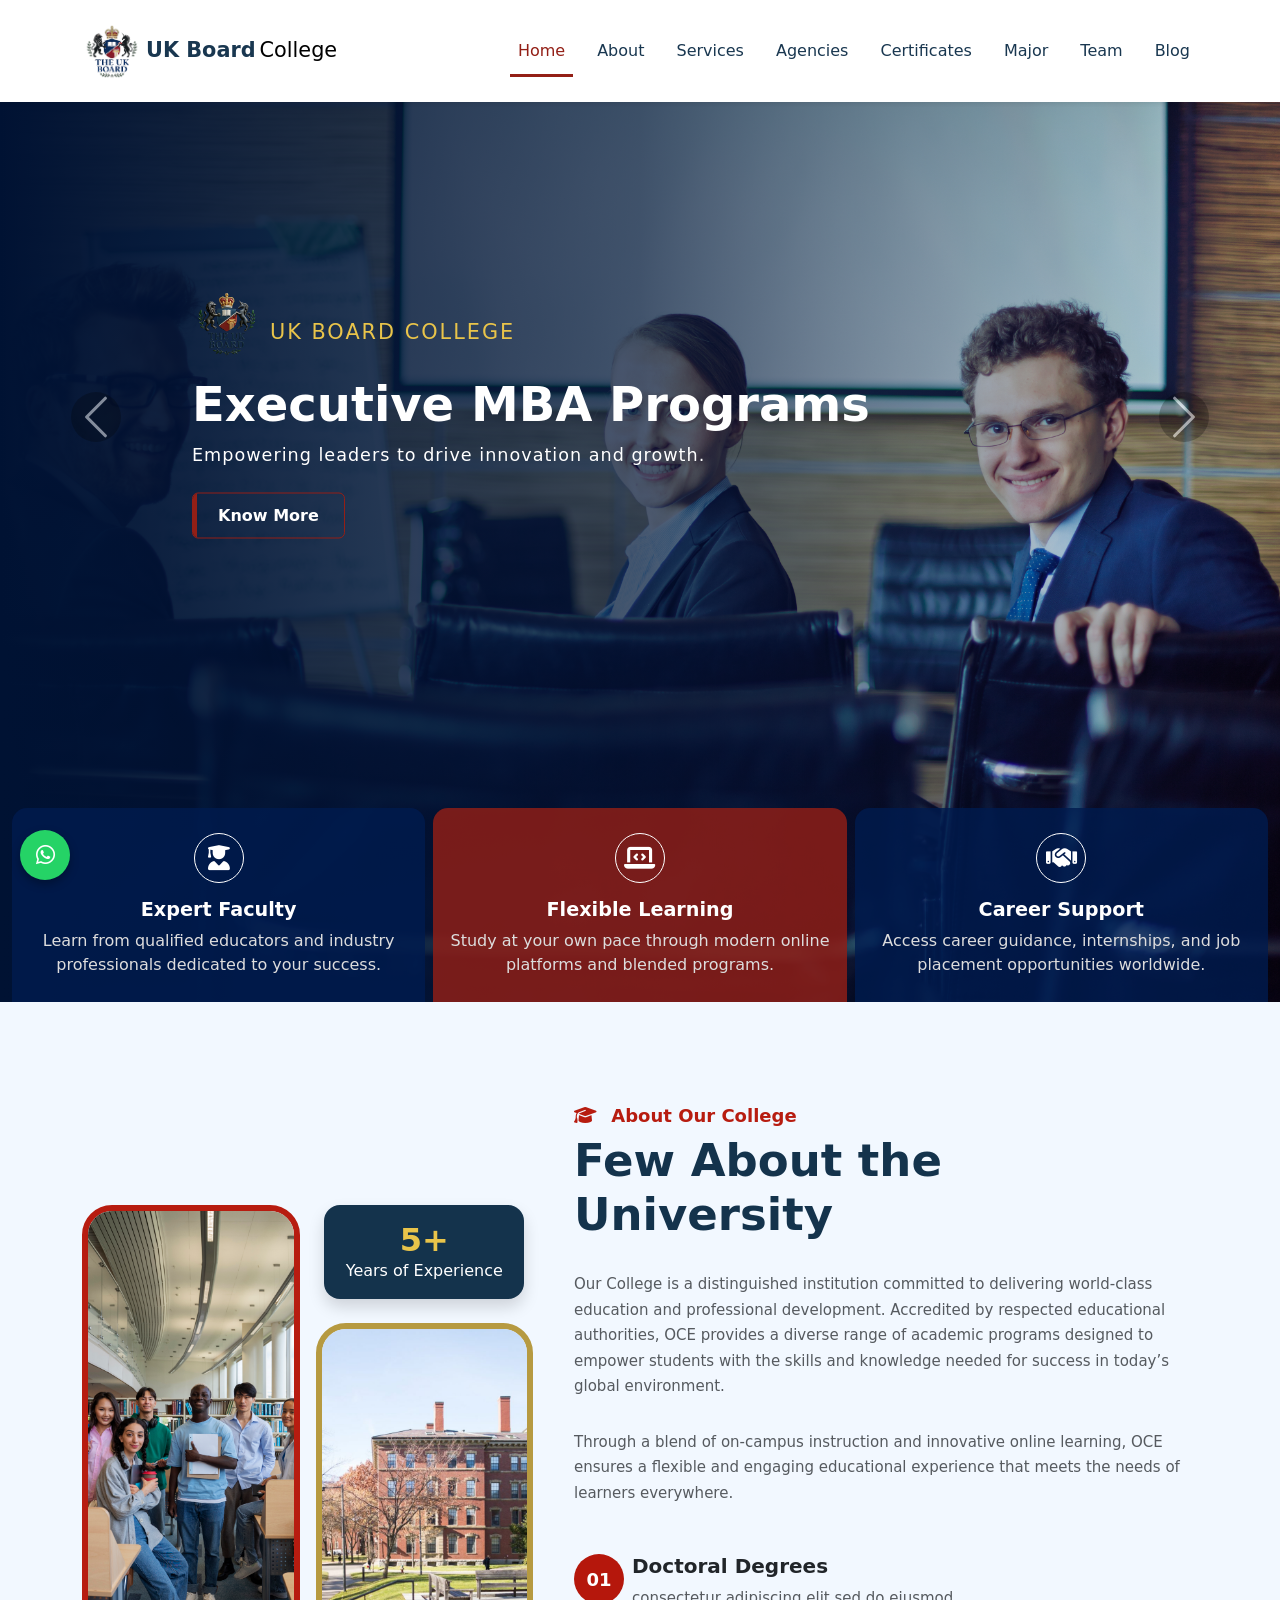
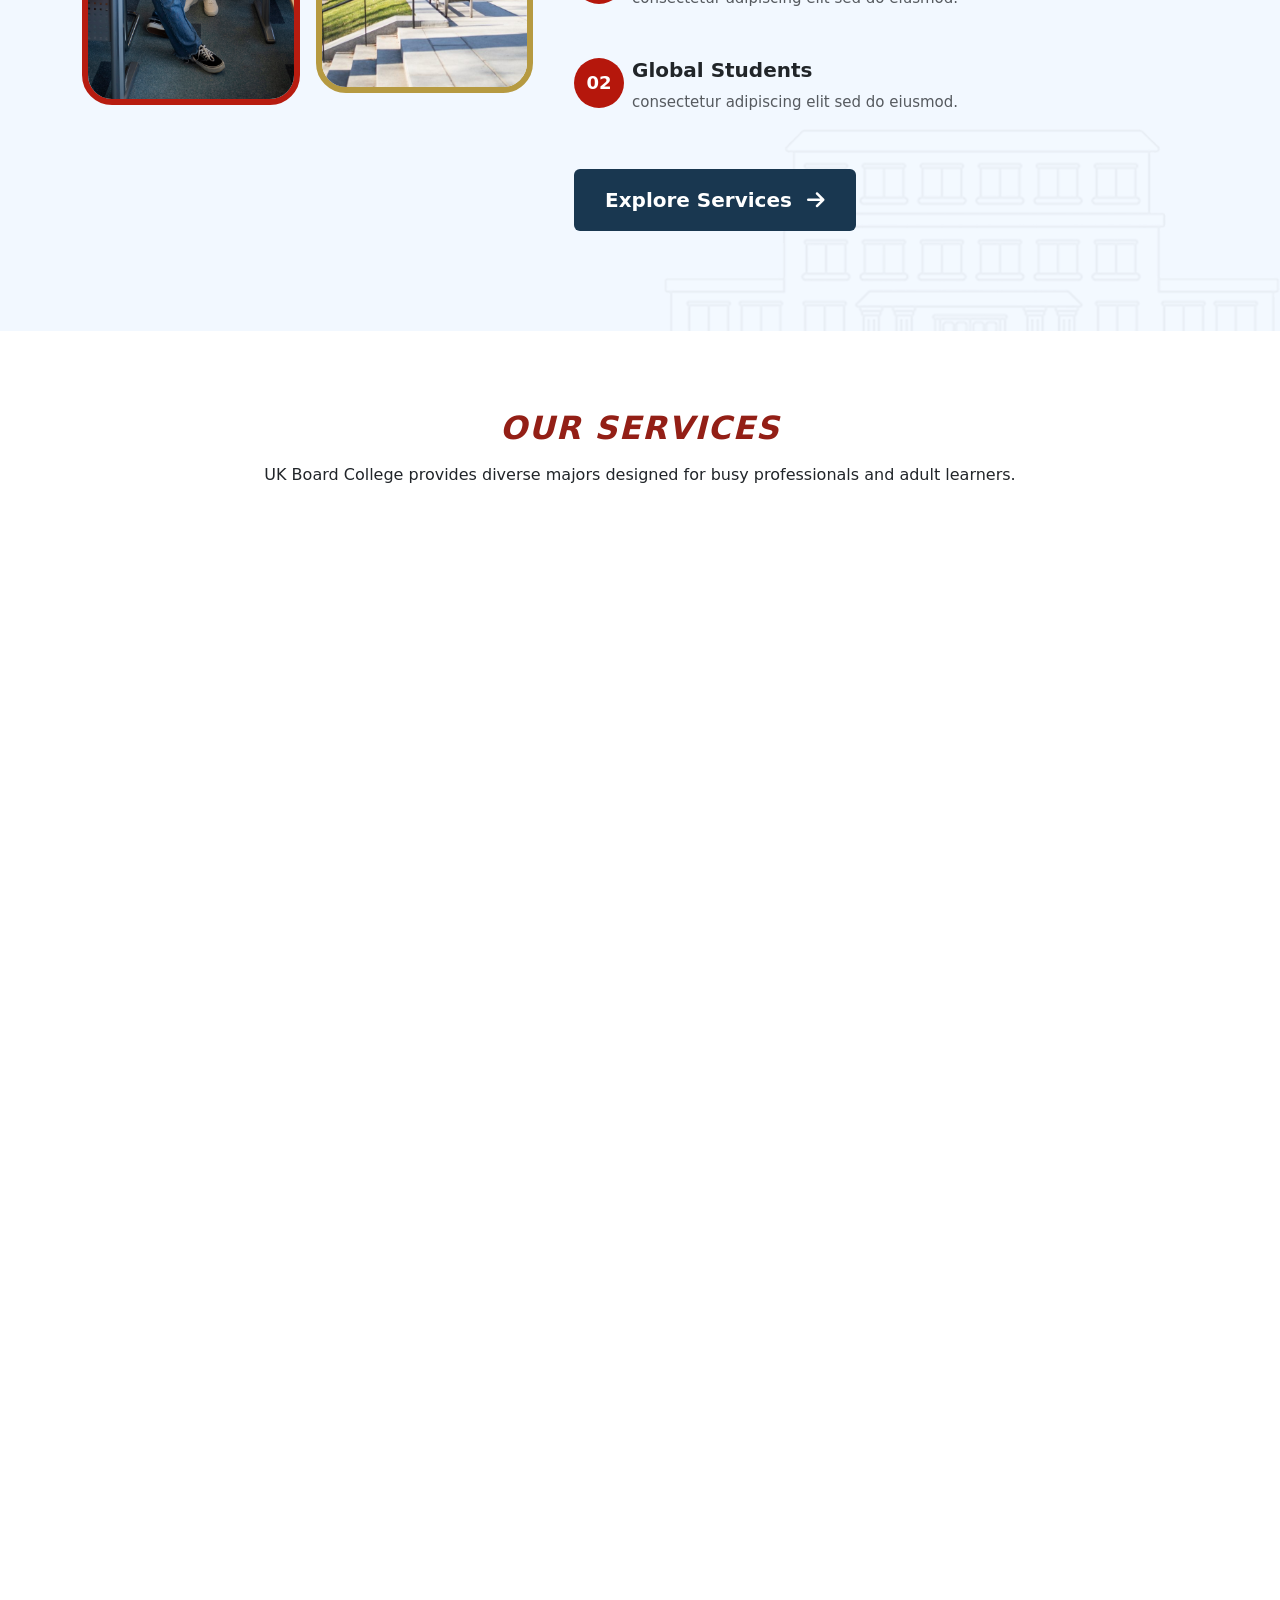
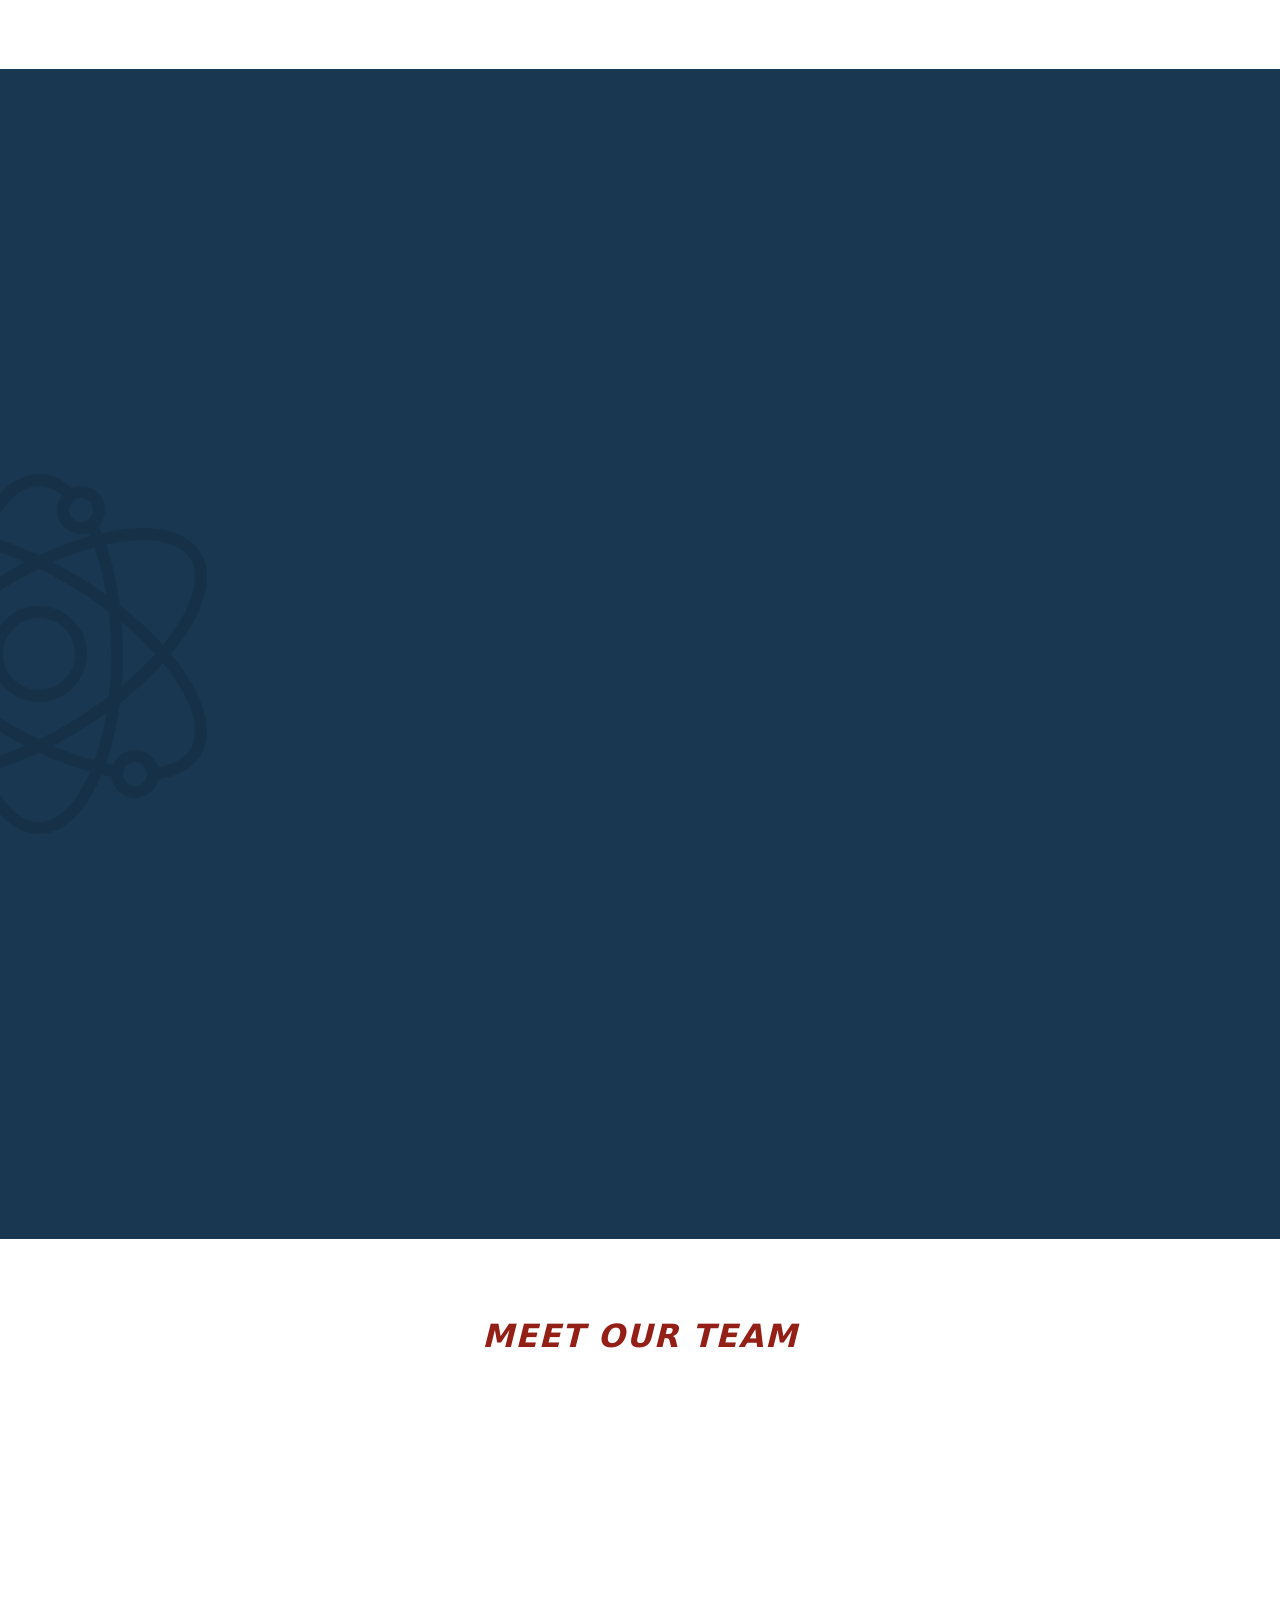
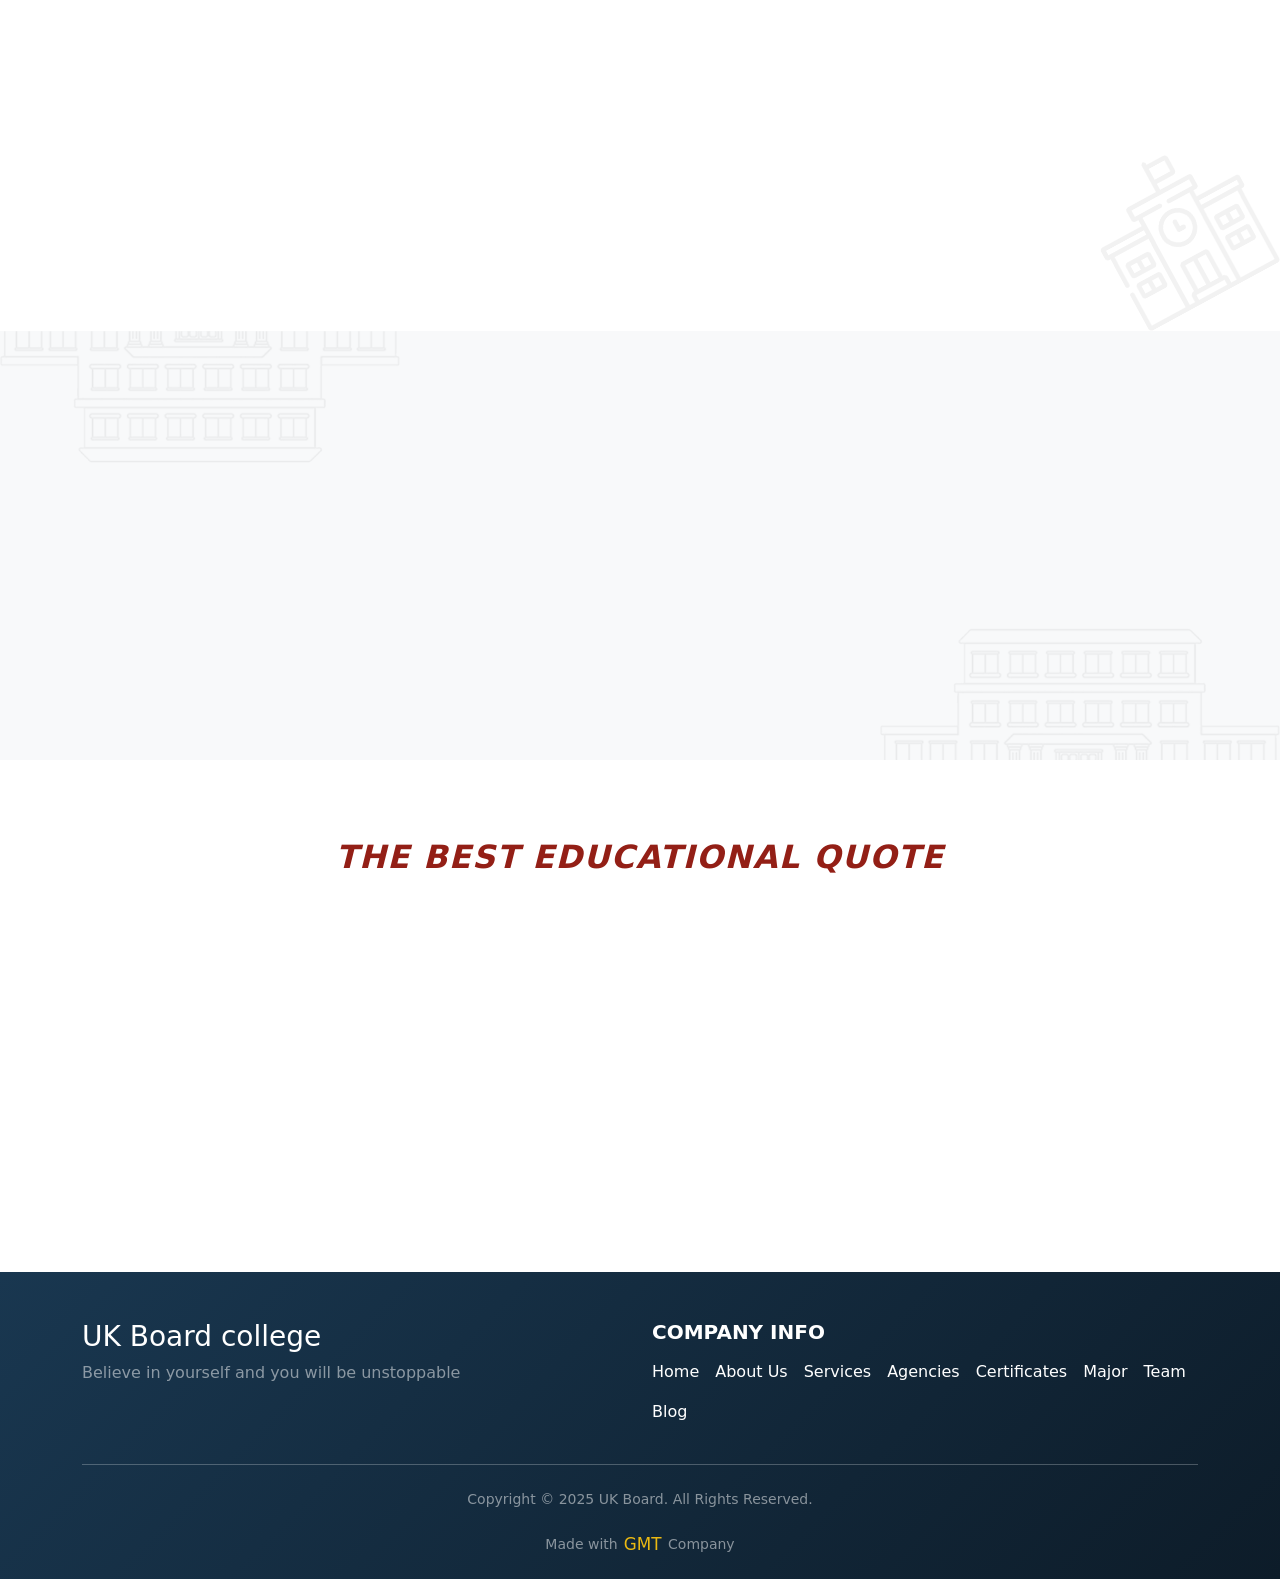
==== index.html @ 9a4e60d8 "first commit" ====
<!DOCTYPE html>
<html lang="en">

<head>
  <meta charset="UTF-8">
  <meta name="viewport" content="width=device-width, initial-scale=1.0">
  <meta name="description" content="UK Board College - Empowering students with knowledge, confidence, and excellence.">
  <meta name="keywords" content="UK Board College, education, learning, university, courses">
  <meta name="author" content="UK Board College">
  <link rel="stylesheet" href="css/all.min.css">
  <link rel="stylesheet" href="css/bootstrap.min.css">
  <link href="https://cdn.jsdelivr.net/npm/aos@2.3.4/dist/aos.css" rel="stylesheet">
  <link rel="stylesheet" href="css/main.css">
  <link rel="shortcut icon" href="images/logo.png" type="image/x-icon">
  <script type="application/ld+json">
  {
    "@context": "https://schema.org",
    "@type": "Organization",
    "name": "UK Board College",
    "url": "https://yourdomain.com",
    "logo": "https://yourdomain.com/images/logo.png"
  }
  </script>

  <title>UK Board College</title>
</head>

<body data-bs-spy="scroll" data-bs-target="#navbarNav" data-bs-offset="100" tabindex="0">
  <nav class="navbar navbar-expand-lg bg-white sticky-top shadow-sm">
    <div class="container">
      <a class="navbar-brand d-flex align-items-center g-2" href="index.html" aria-label="UK Board College logo">
        <img src="images/logo.png" alt="Logo" height="60">
        <span>UK Board</span> College
      </a>
      <button class="navbar-toggler" data-bs-toggle="collapse" data-bs-target="#navbarNav"
        aria-label="Toggle navigation" aria-expanded="false">
        <i class="fas fa-bars" aria-hidden="true"></i>
      </button>
      <div class="collapse navbar-collapse justify-content-end" id="navbarNav">
        <ul class="navbar-nav ms-auto d-flex gap-3">
          <li class="nav-item"><a class="nav-link active" href="#home" aria-label="UK Board College home">Home</a></li>
          <li class="nav-item"><a class="nav-link" href="#about" aria-label="UK Board College about">About</a></li>
          <li class="nav-item"><a class="nav-link" href="#services" aria-label="UK Board College services">Services</a>
          </li>
          <li class="nav-item"><a class="nav-link" href="agencies.html"
              aria-label="UK Board College agencies">Agencies</a></li>
          <li class="nav-item"><a class="nav-link" href="certificates.html"
              aria-label="UK Board College certificates">Certificates</a></li>
          <li class="nav-item"><a class="nav-link" href="major.html" aria-label="UK Board College major">Major</a></li>
          <li class="nav-item"><a class="nav-link" href="#team" aria-label="UK Board College team">Team</a></li>
          <li class="nav-item"><a aria-label="Blog" href="blog.html" class="nav-link">Blog</a></li>

        </ul>
      </div>
    </div>
  </nav>
  <header id="home">

    <div id="heroCarousel" class="carousel slide" data-bs-ride="carousel">
      <div class="carousel-inner">
        <!-- SLIDE 1 -->
        <div class="carousel-item active" style="background-image: url('images/slider-2.jpg');">
          <div class="carousel-caption text-white">
            <div class="d-flex align-items-center gap-2 mb-3">
              <img src="images/header-logo.png" alt="Logo" height="70">
              <span class="carousel-span mt-3">UK Board College</span>
            </div>
            <h1>Executive MBA Programs</h1>
            <p>Empowering leaders to drive innovation and growth.</p>
            <a href="#services" aria-label="Know more services" class="btn">Know More</a>
          </div>

          <!-- INFO BOXES -->
          <div class=" info-boxes container-fluid text-white">
            <div class="row g-2">
              <div class="col-6 col-md-4">
                <div class="info-box box1">
                  <div class="overlay">
                    <div class="icon">
                      <i class="fas fa-user-graduate" aria-hidden="true"></i>
                    </div>
                    <div>
                      <h2 class="h5">Expert Faculty</h2>
                      <p>Learn from qualified educators and industry professionals dedicated to your success.</p>
                    </div>
                  </div>
                </div>
              </div>

              <div class="col-6 col-md-4">
                <div class="info-box box2">
                  <div class="overlay">
                    <div class="icon">
                      <i class="fas fa-laptop-code" aria-hidden="true"></i>
                    </div>
                    <div>
                      <h2 class="h5">Flexible Learning</h2>
                      <p>Study at your own pace through modern online platforms and blended programs.</p>
                    </div>
                  </div>
                </div>
              </div>

              <div class="col-6 col-md-4">
                <div class="info-box box3">
                  <div class="overlay">
                    <div class="icon">
                      <i class="fas fa-handshake" aria-hidden="true"></i>
                    </div>
                    <div>
                      <h2 class="h5">Career Support</h2>
                      <p>Access career guidance, internships, and job placement opportunities worldwide.</p>
                    </div>
                  </div>
                </div>
              </div>
            </div>

          </div>
        </div>
        <div class="carousel-item" style="background-image: url('images/slider-1.jpg');">
          <div class="carousel-caption text-white">
            <div class="d-flex align-items-center gap-2 mb-3">
              <img src="images/header-logo.png" alt="Logo" height="70">
              <span class="carousel-span mt-3">UK Board College</span>
            </div>
            <h1>International Certifications</h1>
            <p>Achieve globally recognized credentials to boost your career.</p>
            <a href="#services" aria-label="Know more services" class="btn">Know More</a>
          </div>

          <div class=" info-boxes container-fluid text-white">
            <div class="row g-2">
              <div class="col-6 col-md-4">
                <div class="info-box box1">
                  <div class="overlay">
                    <div class="icon">
                      <i class="fas fa-user-graduate" aria-hidden="true"></i>
                    </div>
                    <div>
                      <h2 class="h5">Expert Faculty</h2>
                      <p>Learn from qualified educators and industry professionals dedicated to your success.</p>
                    </div>
                  </div>
                </div>
              </div>

              <div class="col-6 col-md-4">
                <div class="info-box box2">
                  <div class="overlay">
                    <div class="icon">
                      <i class="fas fa-laptop-code" aria-hidden="true"></i>
                    </div>
                    <div>
                      <h2 class="h5">Flexible Learning</h2>
                      <p>Study at your own pace through modern online platforms and blended programs.</p>
                    </div>
                  </div>
                </div>
              </div>

              <div class="col-6 col-md-4">
                <div class="info-box box3">
                  <div class="overlay">
                    <div class="icon">
                      <i class="fas fa-handshake" aria-hidden="true"></i>
                    </div>
                    <div>
                      <h2 class="h5">Career Support</h2>
                      <p>Access career guidance, internships, and job placement opportunities worldwide.</p>
                    </div>
                  </div>
                </div>
              </div>
            </div>

          </div>
        </div>
        <div class="carousel-item" style="background-image: url('images/slider-3.jpg');">
          <div class="carousel-caption text-white">
            <div class="d-flex align-items-center gap-2 mb-3">
              <img src="images/header-logo.png" alt="Logo" height="70">
              <span class="carousel-span mt-3">UK Board College</span>
            </div>
            <h1>Continuing Education</h1>
            <p>Expand your skills with flexible and practical learning paths.</p>
            <a href="#services" aria-label="Know more services" class="btn">Know More</a>

          </div>

          <div class=" info-boxes container-fluid text-white">
            <div class="row g-2">
              <div class="col-6 col-md-4">
                <div class="info-box box1">
                  <div class="overlay">
                    <div class="icon">
                      <i class="fas fa-user-graduate" aria-hidden="true"></i>
                    </div>
                    <div>
                      <h2 class="h5">Expert Faculty</h2>
                      <p>Learn from qualified educators and industry professionals dedicated to your success.</p>
                    </div>
                  </div>
                </div>
              </div>

              <div class="col-6 col-md-4">
                <div class="info-box box2">
                  <div class="overlay">
                    <div class="icon">
                      <i class="fas fa-laptop-code" aria-hidden="true"></i>
                    </div>
                    <div>
                      <h2 class="h5">Flexible Learning</h2>
                      <p>Study at your own pace through modern online platforms and blended programs.</p>
                    </div>
                  </div>
                </div>
              </div>

              <div class="col-6 col-md-4">
                <div class="info-box box3">
                  <div class="overlay">
                    <div class="icon">
                      <i class="fas fa-handshake" aria-hidden="true"></i>
                    </div>
                    <div>
                      <h2 class="h5">Career Support</h2>
                      <p>Access career guidance, internships, and job placement opportunities worldwide.</p>
                    </div>
                  </div>
                </div>
              </div>
            </div>

          </div>
        </div>
      </div>
      <button class="carousel-control-prev" type="button" data-bs-target="#heroCarousel" data-bs-slide="prev"
        aria-label="slider prev button" aria-expanded="false">
        <span class="carousel-control-prev-icon"></span>
      </button>
      <button class="carousel-control-next" type="button" data-bs-target="#heroCarousel" data-bs-slide="next"
        aria-label="slider next button" aria-expanded="false">
        <span class="carousel-control-next-icon"></span>
      </button>
    </div>


  </header>

  <main>

    <section class="about-section" id="about">
      <div class="container">
        <div class="row g-4 align-items-center">
          <div class="col-lg-5 mb-4 position-relative" data-aos="fade-up" data-aos-delay="100">
            <div class="row g-3">
              <div class="col-6">
                <div class="img-1">
                  <img src="images/about-1.jpg" class="img-fluid rounded-4 h-100 w-100 object-fit-cover" alt="Campus 1">
                </div>
              </div>
              <div class="col-6">
                <div class="row g-4 justify-content-center align-items-center">
                  <div class="col-12">
                    <div class="experience-badge mx-auto text-white text-center rounded-4 p-3 shadow">
                      <h2 class="mb-0 fw-bold">5+</h2>
                      <p class="mb-0">Years of Experience</p>
                    </div>
                  </div>
                  <div class="col-12">
                    <div class="img-2">
                      <img src="images/about-3.jpg" class="img-fluid rounded-4 h-100 object-fit-cover w-100"
                        alt="Campus 2">
                    </div>
                  </div>
                </div>
              </div>
            </div>
          </div>

          <div class="col-lg-7" data-aos="fade-up" data-aos-delay="100">
            <div class="content">
              <small class="">
                <i class="fas fa-graduation-cap me-2"></i> About Our College
              </small>
              <h2 class=""> Few About the University</h2>
              <p class="text-muted">
                Our College is a distinguished institution committed to delivering world-class education and
                professional
                development. Accredited by respected educational authorities, OCE provides a diverse range of academic
                programs designed to empower students with the skills and knowledge needed for success in today’s global
                environment.
              </p>
              <p class="mb-4 text-muted">
                Through a blend of on-campus instruction and innovative online learning, OCE ensures a
                flexible and engaging educational experience that meets the needs of learners everywhere.
              </p>

              <div class="d-flex flex-wrap gap-3 mt-5">
                <div class="d-flex justify-content-between gap-2">
                  <div
                    class="circle  text-white rounded-circle d-inline-flex justify-content-center align-items-center mb-2">
                    01
                  </div>
                  <div>
                    <h5 class="fw-bold">Doctoral Degrees</h5>
                    <p class="small text-muted">consectetur adipiscing elit sed do eiusmod.</p>
                  </div>
                </div>

                <div class="d-flex justify-content-between gap-2 ">
                  <div
                    class="circle  text-white rounded-circle d-inline-flex justify-content-center align-items-center mb-2">
                    02
                  </div>
                  <div>
                    <h5 class="fw-bold">Global Students</h5>
                    <p class="small text-muted">consectetur adipiscing elit sed do eiusmod.</p>
                  </div>
                </div>
              </div>
              <a href="#services" class="btn btn-services mt-4">
                Explore Services <i class="fas fa-arrow-right ms-2"></i>
              </a>
            </div>
          </div>
        </div>
      </div>
    </section>


    <section class="services section-padding" id="services">
      <div class="container">
        <h2 class="text-center mb-2 title fst-italic">Our Services</h2>
        <p class="text-center mb-5">UK Board College provides diverse majors designed for busy professionals and adult
          learners.</p>
        <div class="row g-4">
          <div class="col-xl-4 col-md-6" data-aos="fade-up" data-aos-delay="100">
            <div class="card service-card h-100  shadow-sm">
              <div class="service-img position-relative">
                <div class="img">
                  <img src="images/services-1.jpg" class="card-img-top" alt="Faucet & Leak Repairs">
                </div>
                <div class="service-icon position-absolute top-100 start-50 translate-middle">
                  <div class="icon-circle">
                    <i class="fa-solid fa-chalkboard-user" aria-hidden="true"></i>
                  </div>
                </div>
              </div>
              <div class="card-body text-center mt-4">
                <h3>Training Courses</h3>
              </div>
            </div>
          </div>
          <div class="col-xl-4 col-md-6" data-aos="fade-up" data-aos-delay="100">
            <div class="card service-card h-100  shadow-sm">
              <div class="service-img position-relative">
                <div class="img">
                  <img src="images/services-2.jpg" class="w-100 img-fluid" alt="services 2">
                </div>
                <div class="service-icon position-absolute top-100 start-50 translate-middle">
                  <div class="icon-circle">
                    <i class="fa-solid fa-graduation-cap" aria-hidden="true"></i>
                  </div>
                </div>
              </div>
              <div class="card-body text-center mt-4">
                <h3>Professional Bachelor's Programs</h3>
              </div>
            </div>
          </div>
          <div class="col-xl-4 col-md-6" data-aos="fade-up" data-aos-delay="100">
            <div class="card service-card h-100 shadow-sm">
              <div class="service-img position-relative">
                <div class="img">
                  <img src="images/services-3.jpg" class="w-100 img-fluid" alt="services 2">
                </div>
                <div class="service-icon position-absolute top-100 start-50 translate-middle">
                  <div class="icon-circle">
                    <i class="fa-solid fa-award" aria-hidden="true"></i>
                  </div>
                </div>
              </div>
              <div class="card-body text-center mt-4">
                <h3>Professional Diploma</h3>
              </div>
            </div>
          </div>
          <div class="col-xl-4 col-md-6" data-aos="fade-up" data-aos-delay="100">
            <div class="card service-card h-100 shadow-sm">
              <div class="service-img position-relative">
                <div class="img">
                  <img src="images/services4.jpg" class="w-100 img-fluid" alt="services 2">
                </div>
                <div class="service-icon position-absolute top-100 start-50 translate-middle">
                  <div class="icon-circle">
                    <i class="fa-solid fa-user-graduate" aria-hidden="true"></i>
                  </div>
                </div>
              </div>
              <div class="card-body text-center mt-4">
                <h3>Professional Master Programs</h3>
              </div>
            </div>
          </div>
          <div class="col-xl-4 col-md-6" data-aos="fade-up" data-aos-delay="100">
            <div class="card service-card h-100  shadow-sm">
              <div class="service-img position-relative">
                <div class="img">
                  <img src="images/services5.jpg" class="w-100 img-fluid" alt="services 2">
                </div>
                <div class="service-icon position-absolute top-100 start-50 translate-middle">
                  <div class="icon-circle">
                    <i class="fa-solid fa-user-tie" aria-hidden="true"></i>
                  </div>
                </div>
              </div>
              <div class="card-body text-center mt-4">
                <h3>Professional Doctorate Programs</h3>
              </div>
            </div>
          </div>
          <div class="col-xl-4 col-md-6" data-aos="fade-up" data-aos-delay="100">
            <div class="card service-card h-100  shadow-sm">
              <div class="service-img position-relative">
                <div class="img">
                  <img src="images/services6.jpg" class="w-100 img-fluid" alt="services 2">
                </div>
                <div class="service-icon position-absolute top-100 start-50 translate-middle">
                  <div class="icon-circle">
                    <i class="fa-solid fa-layer-group" aria-hidden="true"></i>
                  </div>
                </div>
              </div>
              <div class="card-body text-center mt-4">
                <h3>Other Programs</h3>
              </div>
            </div>
          </div>
        </div>
      </div>
    </section>


    <section class="features">
      <div class="container-fluid">
        <div class="row align-items-center">
          <div class="col-lg-6 text-white p-5 feature-left">
            <h2 class="fw-bold text-center mb-5 title text-white fst-italic" data-aos="fade-up" data-aos-delay="100">
              Reasons To Choose Us</h2>
            <div class="d-flex align-items-center mb-5" data-aos="fade-up" data-aos-delay="100">
              <div class="icon-box me-3">
                <i class="fas fa-users"></i>
              </div>
              <div>
                <h3 class="fw-bold  mb-2">Skilled Teachers</h3>
                <p class="text-light small mb-0">
                  Special wedding garments are often worn, and the ceremony is śometimes followed
                  by a wedding reception. Music, poetry, prayers, or readings from.
                </p>
              </div>
            </div>
            <div class="d-flex align-items-center mb-5" data-aos="fade-up" data-aos-delay="100">
              <div class="icon-box me-3">
                <i class="fas fa-hand-holding-usd"></i>
              </div>
              <div>
                <h3 class="fw-bold  mb-2">Affordable Courses</h3>
                <p class="text-light small mb-0">
                  Special wedding garments are often worn, and the ceremony is śometimes followed
                  by a wedding reception. Music, poetry, prayers, or readings from.
                </p>
              </div>
            </div>

            <div class="d-flex align-items-center" data-aos="fade-up" data-aos-delay="100">
              <div class="icon-box me-3">
                <i class="fas fa-cogs"></i>
              </div>
              <div>
                <h3 class="fw-bold  mb-2">Efficient & Flexible</h3>
                <p class="text-light small mb-0">
                  Special wedding garments are often worn, and the ceremony is śometimes followed
                  by a wedding reception. Music, poetry, prayers, or readings from.
                </p>
              </div>
            </div>
          </div>

          <div class="col-lg-6 p-0" data-aos="fade-up" data-aos-delay="100">
            <div class="img">
              <img src="images/choose-us-img.png" class="img-fluid" alt="Features Image">
            </div>
          </div>

        </div>
      </div>
    </section>
    <section class="section-padding team-section" id="team">
      <div class="container">
        <h2 class="text-center fw-bold mb-5 title fst-italic">Meet Our Team</h2>
        <div class="row g-4 justify-content-center">
          <div class="col-md-6 col-lg-4" data-aos="fade-up" data-aos-delay="100">
            <div class="card text-center team-card">
              <div class="team-thumb-wrap">
                <div class="team-thumb">
                  <img decoding="async" src="images/team1.jpg" alt="team1">
                </div>
              </div>
              <h3 class="h5 fw-bold mb-3">Mary Jean</h3>
              <p class="mb-4">College chancellor</p>
              <div class="d-flex justify-content-center gap-3 social-list">
                <a href="#" class="btn-social" aria-label="facebook"><i class="fab fa-facebook-f"
                    aria-hidden="true"></i></a>
                <a href="#" class="btn-social" aria-label="twitter"><i class="fab fa-twitter"
                    aria-hidden="true"></i></a>
                <a href="#" class="btn-social" aria-label="pinterest"><i class="fab fa-pinterest"
                    aria-hidden="true"></i></a>
                <a href="#" class="btn-social" aria-label="instagram"><i class="fab fa-instagram"
                    aria-hidden="true"></i></a>
              </div>
            </div>
          </div>
          <div class="col-md-6 col-lg-4" data-aos="fade-up" data-aos-delay="100">
            <div class="card text-center team-card">
              <div class="team-thumb-wrap">
                <div class="team-thumb">
                  <img decoding="async" src="images/team2.jpg" alt="team1">
                </div>
              </div>
              <h3 class="h5 fw-bold mb-3">Dr. Jimmy mario</h3>
              <p class="mb-4">president of stanford college</p>
              <div class="d-flex justify-content-center gap-3 social-list">
                <a href="#" class="btn-social" aria-label="facebook"><i class="fab fa-facebook-f"
                    aria-hidden="true"></i></a>
                <a href="#" class="btn-social" aria-label="twitter"><i class="fab fa-twitter"
                    aria-hidden="true"></i></a>
                <a href="#" class="btn-social" aria-label="pinterest"><i class="fab fa-pinterest"
                    aria-hidden="true"></i></a>
                <a href="#" class="btn-social" aria-label="instagram"><i class="fab fa-instagram"
                    aria-hidden="true"></i></a>
              </div>
            </div>
          </div>
          <div class="col-md-6 col-lg-4" data-aos="fade-up" data-aos-delay="100">
            <div class="card text-center team-card">
              <div class="team-thumb-wrap">
                <div class="team-thumb">
                  <img decoding="async" src="images/team3.jpg" alt="team1">
                </div>
              </div>
              <h3 class="h5 fw-bold mb-3">Vivian Henry</h3>
              <p class="mb-4">Director of Student Affairs</p>
              <div class="d-flex justify-content-center gap-3 social-list">
                <a href="#" class="btn-social" aria-label="facebook"><i class="fab fa-facebook-f"
                    aria-hidden="true"></i></a>
                <a href="#" class="btn-social" aria-label="twitter"><i class="fab fa-twitter"
                    aria-hidden="true"></i></a>
                <a href="#" class="btn-social" aria-label="pinterest"><i class="fab fa-pinterest"
                    aria-hidden="true"></i></a>
                <a href="#" class="btn-social" aria-label="instagram"><i class="fab fa-instagram"
                    aria-hidden="true"></i></a>
              </div>
            </div>
          </div>
        </div>
      </div>
    </section>

    <section class="achievement-section section-padding">
      <div class="container">
        <div class="row text-center justify-content-center align-items-center">
          <div class="col-12" data-aos="fade-up" data-aos-delay="100">
            <p class="mb-3 badge">Achievements</p>
            <h2 class="mb-3 title fst-italic">UK Board’s achievements</h2>
          </div>
        </div>
        <div class="row g-4 mt-4 justify-content-center text-center">
          <!-- Box 1 -->
          <div class="col-md-4 d-flex flex-column align-items-center position-relative" data-aos="fade-up"
            data-aos-delay="100">
            <h5 class="stat-title mb-3">Student Nationalities</h5>
            <p class="stat-number mb-0">100%</p>
            <div class="divider d-none d-md-block"></div>
          </div>

          <!-- Box 2 -->
          <div class="col-md-4 d-flex flex-column align-items-center position-relative" data-aos="fade-up"
            data-aos-delay="100">
            <h5 class="stat-title mb-3">International Students</h5>
            <p class="stat-number mb-0">25%</p>
            <div class="divider d-none d-md-block"></div>
          </div>

          <!-- Box 3 -->
          <div class="col-md-4 d-flex flex-column align-items-center" data-aos="fade-up" data-aos-delay="100">
            <h5 class="stat-title mb-3">Different Majors</h5>
            <p class="stat-number mb-0">20</p>
          </div>

        </div>
      </div>
    </section>
    <section class="testimonial-alt section-padding">
      <div class="container text-center">
        <h2 class="fw-bold text-center mb-5 title fst-italic">The best educational quote</h2>
        <div class="row justify-content-center gy-4">
          <div class="col-md-6 col-lg-4" data-aos="fade-up" data-aos-delay="100">
            <div class="testimonial-card p-4 text-start h-100">
              <div class="quote-icon-alt mb-3"><i class="fa-solid fa-quote-left"></i></div>
              <p class="text-muted">“The only person who is educated is the one who has learned how to learn and
                change.”</p>
              <div class="d-flex align-items-center pt-3 mt-3 author-name">
                <div>
                  <strong>— Carl Rogers
                  </strong>
                </div>
              </div>
            </div>
          </div>
          <div class="col-md-6 col-lg-4" data-aos="fade-up" data-aos-delay="100">
            <div class="testimonial-card p-4 text-start h-100">
              <div class="quote-icon-alt mb-3"><i class="fa-solid fa-quote-left"></i></div>
              <p class="text-muted">“Success is not the key to happiness. Happiness is the key to success. If you love
                what you are doing, you will be successful.”</p>
              <div class="d-flex align-items-center pt-3 mt-3 author-name">
                <div>
                  <strong>— Albert Schweitzer</strong>
                </div>
              </div>
            </div>
          </div>
          <div class="col-md-6 col-lg-4" data-aos="fade-up" data-aos-delay="100">
            <div class="testimonial-card p-4 text-start h-100">
              <div class="quote-icon-alt mb-3"><i class="fa-solid fa-quote-left"></i></div>
              <p class="text-muted">“Education is what remains after one has forgotten what one has learned in school.”
              </p>
              <div class="d-flex align-items-center pt-3 mt-3 author-name">
                <div>
                  <strong>— Albert Einstein</strong>
                </div>
              </div>
            </div>
          </div>
        </div>
      </div>
    </section>
  </main>
  <footer class="bg-dark text-white pt-5 pb-4">
    <div class="container">
      <div class="row gy-4">
        <div class="col-md-6">
          <h2 class="h3">UK Board college</h2>
          <p class="text-white-50">Believe in yourself and you will be unstoppable</p>
        </div>
        <div class="col-md-6">
          <h2 class="h5 fw-bold mb-3">COMPANY INFO</h2>
          <ul class="list-unstyled d-lg-flex flex-wrap gap-3">
            <li class="mb-3 mb-lg-0"><a href="#home" aria-label="home" class="text-decoration-none">Home</a></li>
            <li class="mb-3 mb-lg-0"><a href="#about" aria-label="about" class="text-decoration-none">About Us</a></li>
            <li class="mb-3 mb-lg-0"><a href="#services" aria-label="services" class="text-decoration-none">Services</a>
            </li>
            <li class="mb-3 mb-lg-0"><a href="agencies.html" aria-label="agencies"
                class="text-decoration-none">Agencies</a></li>
            <li class="mb-3 mb-lg-0"><a href="certificates.html" aria-label="certificates"
                class="text-decoration-none">Certificates</a></li>
            <li class="mb-3 mb-lg-0"><a href="major.html" aria-label="major" class="text-decoration-none">Major</a></li>
            <li class="mb-3 mb-lg-0"><a href="#team" aria-label="team" class="text-decoration-none">Team</a></li>
            <li class="mb-3 mb-lg-0"><a aria-label="Blog" href="blog.html" class="text-decoration-none">Blog</a></li>

          </ul>
        </div>

      </div>
      <hr class="my-4 border-light">
      <div class="text-center small text-white-50">
        Copyright © 2025 UK Board. All Rights Reserved.
      </div>
      <div class="text-center small text-white-50 mt-4">
        Made with <a aria-label="gwt facebook"
          href="https://www.facebook.com/profile.php?id=100090592885243&mibextid=ZbWKwL" class="gwt">GMT</a> Company
      </div>
    </div>
  </footer>
  <button id="backToTop" class="back-to-top" aria-label="العودة إلى الأعلى" aria-expanded="false">
    <i class="fas fa-arrow-up" aria-hidden="true"></i>
  </button>
  <div class="fixed-contact-buttons">
    <a href="#" target="_blank" class="whatsapp-button" aria-label="Chat on WhatsApp">
      <i class="fab fa-whatsapp"></i>
    </a>
  </div>

  <script src="js/bootstrap.bundle.min.js"></script>
  <script src="https://cdn.jsdelivr.net/npm/aos@2.3.4/dist/aos.js"></script>
  <script src="js/main.js"></script>
</body>

</html>
---- css/main.css ----
.section-padding{
  padding: 70px 0px;
}
html{
  scroll-padding-top: 100px;
}
.title {
  position: relative;
  text-transform: uppercase;
  letter-spacing: 1.4px;
  color: #931f16;
  font-size: 2rem;
  font-weight: bold;
  padding: 0.5rem 1rem;
  font-style:italic !important;
}


.navbar {
  padding-top: 1rem;
  padding-bottom: 1rem;
}

.navbar-brand {
  font-size: 1.3rem;
  display: flex;
  align-items: center;
  gap: 4px;
}

.navbar-brand span {
  color: #193750;
  font-weight: bold;
}

.navbar-nav .nav-link {
  color: #193750;
  font-weight: 500;
  padding-right: 1.2rem;
  display: inline-block;
}

.navbar-nav .nav-link.active {
  color: rgb(147, 31, 22);
  position: relative;
}

.navbar-nav .nav-link.active::after {
  content: '';
  position: absolute;
  bottom: -6px;
  left: 0;
  width: 100%;
  height: 3px;
  background-color: #931f16;
}

header {
  min-height: 100vh;
  display: flex;
  flex-direction: column;
  justify-content: space-between;
}

/* === CAROUSEL === */
.carousel-item {
  min-height: 110vh;
  background-size: cover;
  background-position: center;
  position: relative;
}

.carousel-item::before {
  content: "";
  position: absolute;
  inset: 0;
  background: linear-gradient(to right, rgba(0, 18, 51, 1) 0%, rgba(0, 18, 51, 0.7) 50%, rgba(0, 18, 51, 0) 100%);
  z-index: 0;
}
.carousel-control-next, .carousel-control-prev {
  top: -30%;
}
.carousel-caption {
  left: 15%;
  top: 35%;
  transform: translateY(-50%);
  text-align: left;
  position: absolute;
  z-index: 2;
}

@media screen and (min-width:450px) {
.carousel-caption {
  top: 35%;
}
.carousel-item {
  min-height: 100vh;
}
}
@media screen and (min-width:760px){
.carousel-caption {
  top: 45%;
}
}
.carousel-span {
  color: #e9c44a;
  font-size: 1rem;
  font-weight: 500;
  text-transform: uppercase;
  letter-spacing: 2px;
}

.carousel-caption h1 {
  font-size: 1.8rem;
  font-weight: 700;
  margin-bottom: .5rem;
}

.carousel-caption p {
  font-size: .9rem;
  margin-bottom: 25px;
  letter-spacing: 1px;
}

/* === BUTTON === */
.carousel-caption .btn {
  color: #fff;
  border: 1px solid #931f16;
  font-weight: 600;
  padding: 10px 25px;
  position: relative;
  overflow: hidden;
  text-decoration: none;
  transition: all 0.4s ease-in-out;
}

.carousel-caption .btn::before {
  content: "";
  position: absolute;
  inset: 0;
  width: 4px;
  background-color: #931f16;
  z-index: -1;
  transition: all 0.4s ease-in-out;
}

.carousel-caption .btn:hover::before {
  width: 100%;
}

/* === CONTROLS === */
.carousel-control-prev-icon,
.carousel-control-next-icon {
  background-color: rgba(0, 0, 0, 0.5);
  width: 50px;
  height: 50px;
  border-radius: 50%;
}

/* === INFO BOXES === */
.info-boxes {
  position: absolute;
  bottom: 0%;
  left: 0%;
  right: 0%;
  z-index: 2;
}

.info-box {
  flex: 1 1 200px;
  background: rgba(1, 27, 79, 0.82);
  border-radius: 15px 15px 0 0;
  color: #fff;
  text-align: center;
  padding: 25px 15px;
  height: 100%;

}

.carousel-item .info-boxes .box2 {
  background: rgba(147, 31, 22, 0.82);
}


.info-box .overlay  {
    display: flex;
  justify-content: space-between;
  align-items: center;
  flex-wrap: wrap;
}
.info-box .overlay .icon {
  width: 50px;
  height: 50px;
  border: 1px solid #fff;
  border-radius: 50%;
  font-size: 25px;
  display: flex;
  justify-content: center;
  align-items: center;
  margin: 0 auto 15px;
}

.info-box h2 {
  font-size: 1.1rem;
  font-weight: 600;
  margin-bottom: 8px;
}

.info-box p {
  font-size: 0.6rem;
  color: #ddd;
  margin: 0;
}

/* === RESPONSIVE ADJUSTMENTS === */
@media (min-width: 768px) {
  .carousel-span {
    font-size: 1.3rem;
  }
  .carousel-caption h1 {
    font-size: 3rem;
  }
  .carousel-caption p {
    font-size: 1.1rem;
  }
}

@media (min-width: 992px) {
  .info-boxes {
    bottom: 0%;
    gap: 25px;
  }
  .info-box h2 {
    font-size: 1.2rem;
  }
  .info-box p {
    font-size: 1rem;
  }
}

/* about */
/* .about-container{
padding-right: 0 !important;
--bs-gutter-x: 0;
border: 1px solid #931f16;
border-radius: 0px 60px 0px 60px;
overflow: hidden;
  background-color: #f9f9f9;



}
.about-box {
  background: rgba(0, 0, 0, 0.7);
  background-image: url('../images/university.jpg'); 
  background-size: cover;
  background-position: 100%;
  position: relative;
  height: 70vh;
}

.about-box::before {
  content: "";
  position: absolute;
  top: 0;
  left: 0;
  width: 100%;
  height: 100%;
  background: rgba(10, 25, 50, 0.75); 
  z-index: 0;
  
}

.about-box > * {
  position: relative;
  z-index: 1;
}
.content .welcome{
  color: #931f16;
  border: 1px solid #931f16;

  padding: 8px 16px;
border-radius: 20px 5px 20px 5px;
  display: inline-block;
  letter-spacing: 3px;
  margin-bottom: 1.4rem;
  font-weight: 500;
}
.content h2{
  color: #193750;
  letter-spacing: 2px;
  margin-bottom: 1.2rem;
}
.content p{
  color: #686767;
  line-height: 1.7;
  text-align: justify;
} */
 .about-section {
  padding: 100px 0px;
  background-color: #f2f8ff;
  position: relative;
  z-index: 1;
}
 .about-section::after {
  content: "";
  position: absolute;
  inset: 0;
  background-image: url(../images/about-bg.png);
  background-position: bottom right;
  background-repeat: no-repeat;
  opacity: .7;
  z-index: -1;
}

.experience-badge {
  width: 200px;
  padding: 10px 20px;
  background-color: #14334c;
}
.experience-badge h2{
  color: #e9c44a;
}
.circle {
  width: 50px;
  height: 50px;
  font-weight: 600;
  font-size: 18px;
  background-color: #b5170c;
}
.about-section .img-1{
  height: 500px;
  object-fit: cover;
  border: 6px solid #b71c10; 
  border-radius: 30px; 
  overflow: hidden;
}
.about-section .img-2{
  height: 370px;
    object-fit: cover;
      border: 6px solid #b69a41; 
  border-radius: 30px; 
  overflow: hidden;
}
 .about-section .content{
  padding: 0px 17px;
 }
 .about-section .content small{
  font-size: 18px;
  font-weight: 700;
  color: #b71c10;
 }
  .about-section .content  h2{
    color: #14334c;
    font-size: 45px;
    font-weight: 700;
    margin: 5px 0px 30px;
  }
   .about-section .content p{
    color: #bbbfc4;
    font-size: 15px;
    font-weight: 500;
    line-height: 1.7;
    margin-bottom: 30px;
   }
 .btn-services{
      padding: 15px 30px;
      background-color: #193750;
      color: white;
      font-size: 20px;
      font-weight: 600;
      transition: all 0.5s ease-in-out;
 }
  .btn-services:hover{
    background-color: #193750;
      color: white; 
      transform: translateX(10px);
  }

  /* end about */
  /* start services */
  .service-card {
  border-radius: 20px 100px 20px 20px;
  overflow: hidden;
  background-color: #fff;
  border: 1px solid #b89d44;
  transition: all 0.3s ease;
}

.service-card:hover {
  transform: translateY(-5px);
  box-shadow: 0 10px 25px rgba(0, 0, 0, 0.1);
}
.service-img .img{
  width: 100%;
  height: 400px;
}
.service-img img {
 border-radius: 20px 0px 0px 0px;
 height: 100%;
   object-fit: cover;

}

.icon-circle {
 width: 60px;
  height: 60px;
  border-radius: 50%;
  display: flex;
  justify-content: center;
  align-items: center;
  border: 1px solid #b5170c;
  background-color: #b5170c;
  color: #fff;

  font-size: 1.2rem;
  transition: all 0.5s ease-in-out;
}

.icon-circle i {
  color: #fff;
  font-size: 22px;
}

.service-icon {
  margin-top: -3px;
}

.services h3{
  color: #193750;
  font-size: 1.4rem !important;
  font-weight: 700;
  letter-spacing: 0.5px;
}

/* end services */

/* start Features */
.features {
  background-color: #193750; /* deep blue like your image */
}
.feature-left{
  position: relative;
  z-index: 1;
}
.features .img{
  height: 90vh;
}
@media screen and (min-width:992px) {
  .features .img{
  height: 130vh;
}
}
@media screen and (min-width:1500px) {
  .features .img{
  height: 90vh;
}
}
.features .img img{
  width: 100%;
  height: 100%;
  object-fit: cover;
}
.feature-left::after {
  content: "";
  position: absolute;
  inset: 0;
  z-index: -1;
  background-image: url('../images/chhose-us-bg.png');
  background-repeat: no-repeat;
  background-position: left center;
    animation: upDown 3s ease-in-out infinite;
}
@keyframes upDown {
  0%, 100% {
    transform: translateY(0);
  }
  50% {
    transform: translateY(-20px);
  }
}
.feature-left h3{
  font-size: 28px;
  letter-spacing: 0.5px;
  color: #eec43c;
}
.feature-left p{
  max-width: 90%;
  line-height: 1.6;
  font-weight: 400;
}
.icon-box {
  background-color: #b5170c;
  color: #fff;
  border-radius: 50%;
  width: 55px;
  height: 55px;
  display: flex;
  align-items: center;
  justify-content: center;
  font-size: 29px;
  flex-shrink: 0;
}

.icon-box i {
  transition: transform 0.3s ease;
}

.icon-box:hover i {
  transform: scale(1.04);
}

.object-fit-cover {
  object-fit: cover;
  height: 100%;
}

/* End Features */
/* start team */
.team-section{
  background-image: url(../images/team-bg.png);
  background-repeat: no-repeat;
  background-position: right bottom;
}
.team-card {
 text-align: center;
    padding: 50px 30px;
    background-color: #163c5b07;
    border: 1px solid #E0E5EB;
    border-radius: 35px 0px 35px 0px;
        transition: all 0.3s ease-in-out;

}
.team-card .team-thumb-wrap {
    height: 200px;
    width: 200px;
    border: 1px solid #E0E5EB;
    border-radius: 50%;
    display: flex;
    align-items: center;
    justify-content: center;
    margin: 0 auto;
    margin-bottom: 20px;
    transition: all 0.3s ease-in-out;
}
.team-card:hover{
 border: 1px solid #b89d44; 
}
.team-card .team-thumb-wrap img {
    height: 172px;
    width: 172px;
    border-radius: 50%;
    object-fit: cover;
}
.team-card:hover .team-thumb-wrap{
  border: 1px solid #b5170c;
}
.team-card .social-list a {
    text-decoration: none;
    color:#b69a41 ;
    height: 40px;
    width: 40px;
    border: 1px solid #E0E5EB;
    border-radius: 50%;
    display: flex;
    align-items: center;
    justify-content: center;
    transition: all 0.3s ease-in-out;

}
.team-card .social-list a:hover {
color: white;
background-color: #b69a41;
border: 1px solid #b69a41;
}
.team-card p{
  color: #b5170c;
  font-weight: 500;
}
/* end team */

/* start achievements */
.achievement-section {
  background: #f8f9fa;
  position: relative;
  z-index: 1;
}
.achievement-section::after{
  content: "";
  position: absolute;
  inset: 0;
  background-image: url(../images/about-bg.png);
  background-repeat: no-repeat;
  background-position: left bottom; 
  background-size: 400px;
  transform: scaleY(-1); 
  z-index: -1;
}
.achievement-section::before{
  content: "";
  position: absolute;
  inset: 0;
  background-image: url(../images/about-bg.png);
  background-repeat: no-repeat;
  background-position: right bottom;
  background-size: 400px;
  z-index: -1;
}

.badge{
  color: #b5170c;
  font-size: 1.1rem;
  font-weight: 500;
  letter-spacing: 1.5px;
  border: 1px solid #978037;
  border-radius: 40px;
  padding: 10px 20px;
}
.achievement-section h2{
  color: #193750;
  text-transform: capitalize;
}

.stat-title {
    color: #978037; 
    font-weight: 600;
    font-size: 1.4rem;
}

.stat-number {
    font-size: 3rem;
    font-weight: 700;
    -webkit-text-stroke: 2px #b5170c; 
    color: transparent;
}

.divider {
    position: absolute;
    right: 0;
    top: 50%;
    transform: translateY(-50%);
    width: 1px;
    height: 70%;
    background-color: #193750;
}

/* end achievements */
/* Floating Animation */
@keyframes float {
  0% { transform: translateY(0); }
  50% { transform: translateY(-10px); }
  100% { transform: translateY(0); }
}
@keyframes float-2 {
  0% { transform: translateY(0); }
  50% { transform: translateY(-15px); }
  100% { transform: translateY(0); }
}

.float-box-first {
  animation: float 4s ease-in-out infinite;
}
.float-box-second {
  animation: float-2 4s 2s ease-in-out infinite;
}

.testimonial-card {
  background-color: #f5f5f5;
  position: relative;
  padding-top: 3rem;
  border-radius: 0px 30px 0px 30px;
  box-shadow: 0 5px 15px rgba(0, 0, 0, 0.05);
  border: 1px solid #b89d448b;
}

.quote-icon-alt {
  font-size: 40px;
  color: #b89d44;
  font-weight: bold;
  line-height: 1;
}
.testimonial-card strong{
  color: #193750;
  font-size: 1.4rem;
  letter-spacing: 1.2px;
}
.testimonial-card .author-name{
  border-top: 1px dashed #b5170c3b;
}
.major-card{
    box-shadow: 8px 8px 20px rgba(0,0,0,0.1);
    padding: 30px;
        border-radius: 50px 50px 50px 0;
    border: 1px solid #b69a41;
    display: flex;
    justify-content: space-between;
    gap: 4px;
    align-items: center;
    transition: all 0.5s ease-in-out;

}
.major-card .icon{
  width: 60px;
  height: 60px;
  border-radius: 50%;
  display: flex;
  justify-content: center;
  align-items: center;
  border: 1px solid #b5170c;
  color: #b5170c;
  font-size: 1.4rem;
  transition: all 0.5s ease-in-out;
}
.major-card h3{
  color: #193750;
  letter-spacing: 1.4px;
  font-size: 1.3rem;
  font-weight: 600;
}
.major-card:hover .icon{
  background-color: #b5170c;
  color: #fff;
}
.major-card:hover{
  border: 1px solid #b89d44;
  animation: shake 5s linear infinite;
}
@keyframes shake {
  0%{
    transform: translateX(0);
  }
  25%{
        transform: translateX(-10px);
  }
  50%{
        transform: translateX(0px);
  }
  75%{
        transform: translateX(10px);
  }
  100%{
        transform: translateX(0px);
  }
}
.agency-card{
/* padding: 20px; */
border: 1px solid #f4655b;
display: flex;
flex-direction: column;
align-items: center;
gap: 7px;
text-align: center;
border-radius: 30px;
height: 100%;
box-shadow: 8px 8px 20px rgba(0,0,0,0.1);
transition: all 0.5s ease-in-out;
overflow: hidden;
}
.agency-card:hover{
  border: 1px solid #978037;
    animation: shake 5s linear infinite;
}
.agency-card .content{
  padding: 20px;
}
.agency-card .img{
  height: 280px;
  object-fit: cover;
}
.agency-card .img img{
width: 100%;
height: 100%;
object-fit: cover;
}
.agency-card h3{
  color: #193750;
  margin-top: .8rem;
}
form{
  box-shadow: 6px 6px 20px rgba(0,0,0,0.1);
  padding: 20px;
  border-radius: 20px;
}
.search-input{
  width: 250px;
  padding: 13px 15px;
  border-radius: 40px;
  outline: none;
  border: 1px solid #978037;
}
footer.bg-dark {
  background: linear-gradient(135deg, #193750, #0d1c29);
}
footer ul li a{
  color: white;
 transition: all .5s ease-in-out;
}
footer ul li a:hover{
  color: #e1be49;
}
.gwt{
  text-decoration: none;
  display: inline-block;
  color: #ebb912;
  transform: scale(1.2);
  margin: 0 5px;
}

.navbar-toggler{
  color:#978037;
  border: 1px solid #b89d44;
  padding: 10px 15px;
}

/* Back to Top Button */
.back-to-top {
    position: fixed;
    bottom: 30px;
    right: 30px;
    width: 50px;
    height: 50px;
    background: #193750;
    color: white;
    border: none;
    border-radius: 50%;
    display: flex;
    align-items: center;
    justify-content: center;
    font-size: 1.2rem;
    cursor: pointer;
    transition: all 0.5 ease-in-out;
    opacity: 0;
    visibility: hidden;
    z-index: 999;
      box-shadow: 6px 6px 20px rgba(0,0,0,0.1);

}

.back-to-top.visible {
    opacity: 1;
    visibility: visible;
}

.back-to-top:hover {
    background: #978037(--gradient-secondary);
    transform: translateY(-3px);
}
/* start blog */
.badge {
  border-radius: 0;
  font-weight: 500;
  letter-spacing: 1px;
  background-color: #14334c;
  color: white;
  border: 1px solid #14334c;
  font-size: 17px;
}

.blog-badge{
  padding: 10px 40px;
  border: 1px solid #978037;
  margin-bottom: 10px;
  border-radius: 30px;
  display: inline-block;
  background-color: #fff;
  color: #978037;
  font-size: 1rem;
  font-weight: 600;
}
.blog .card{
  transition: all .5s ease-in-out;
}
.blog .card-body i{
  color: #978037;
  font-size:1.1rem ;
}
.blog .card h3{
  color: #0d1c29;
}
.blog .card img {
  height: 250px;
  object-fit: cover;
}
.blog .card a{
  color: #978037;
}
.blog .card:hover{
  transform: translateY(-10px);
}

 .fixed-contact-buttons {
  position: fixed;
  bottom: 20px;
  left: 20px;
  display: flex;
  flex-direction: column;
  gap: 15px;
  z-index: 1050;
}
.whatsapp-button{
  width: 50px;
  height: 50px;
  border-radius: 50%;
  background-color: #25D366; 
  color: white;
  display: flex;
  align-items: center;
  justify-content: center;
  text-decoration: none;
  box-shadow: 0 4px 10px rgba(0, 0, 0, 0.3);
  font-size: 22px;
  transition: background-color 0.3s ease;
}


.whatsapp-button:hover {
  background-color: #1da851;
}
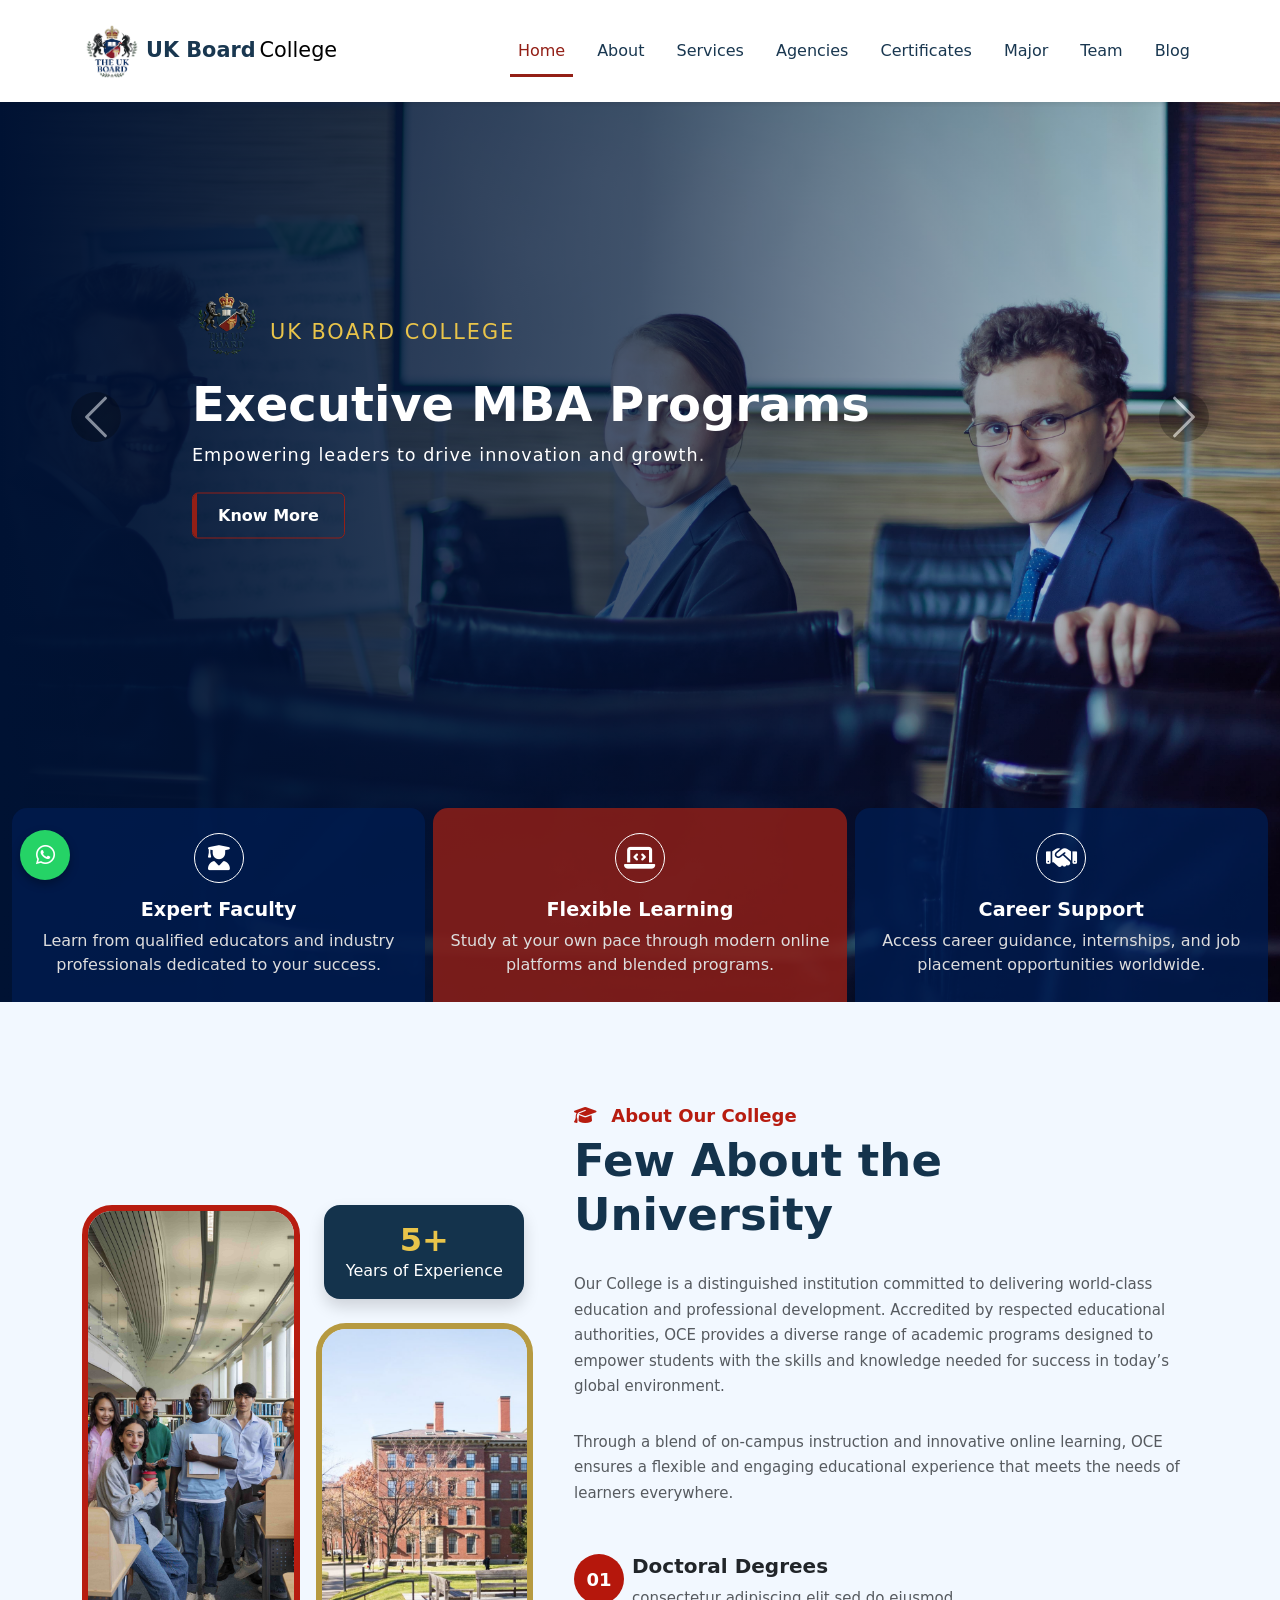
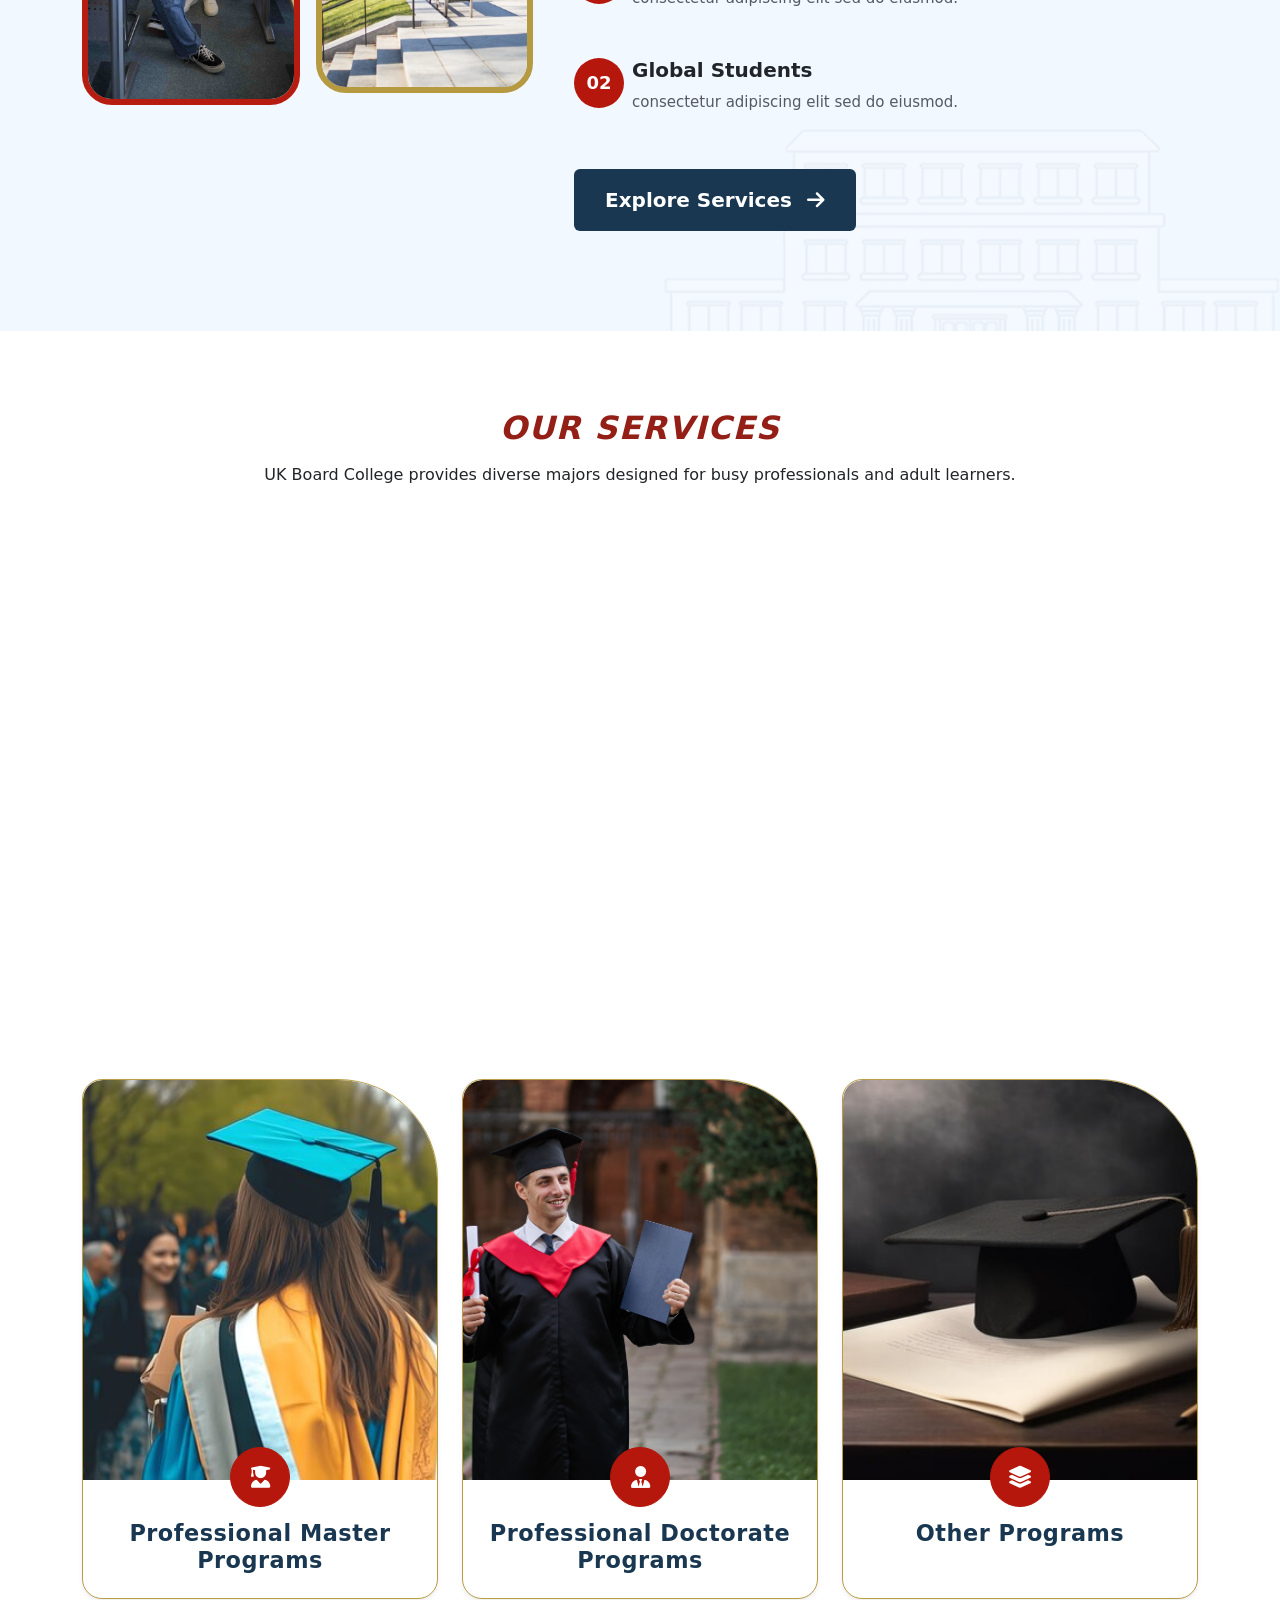
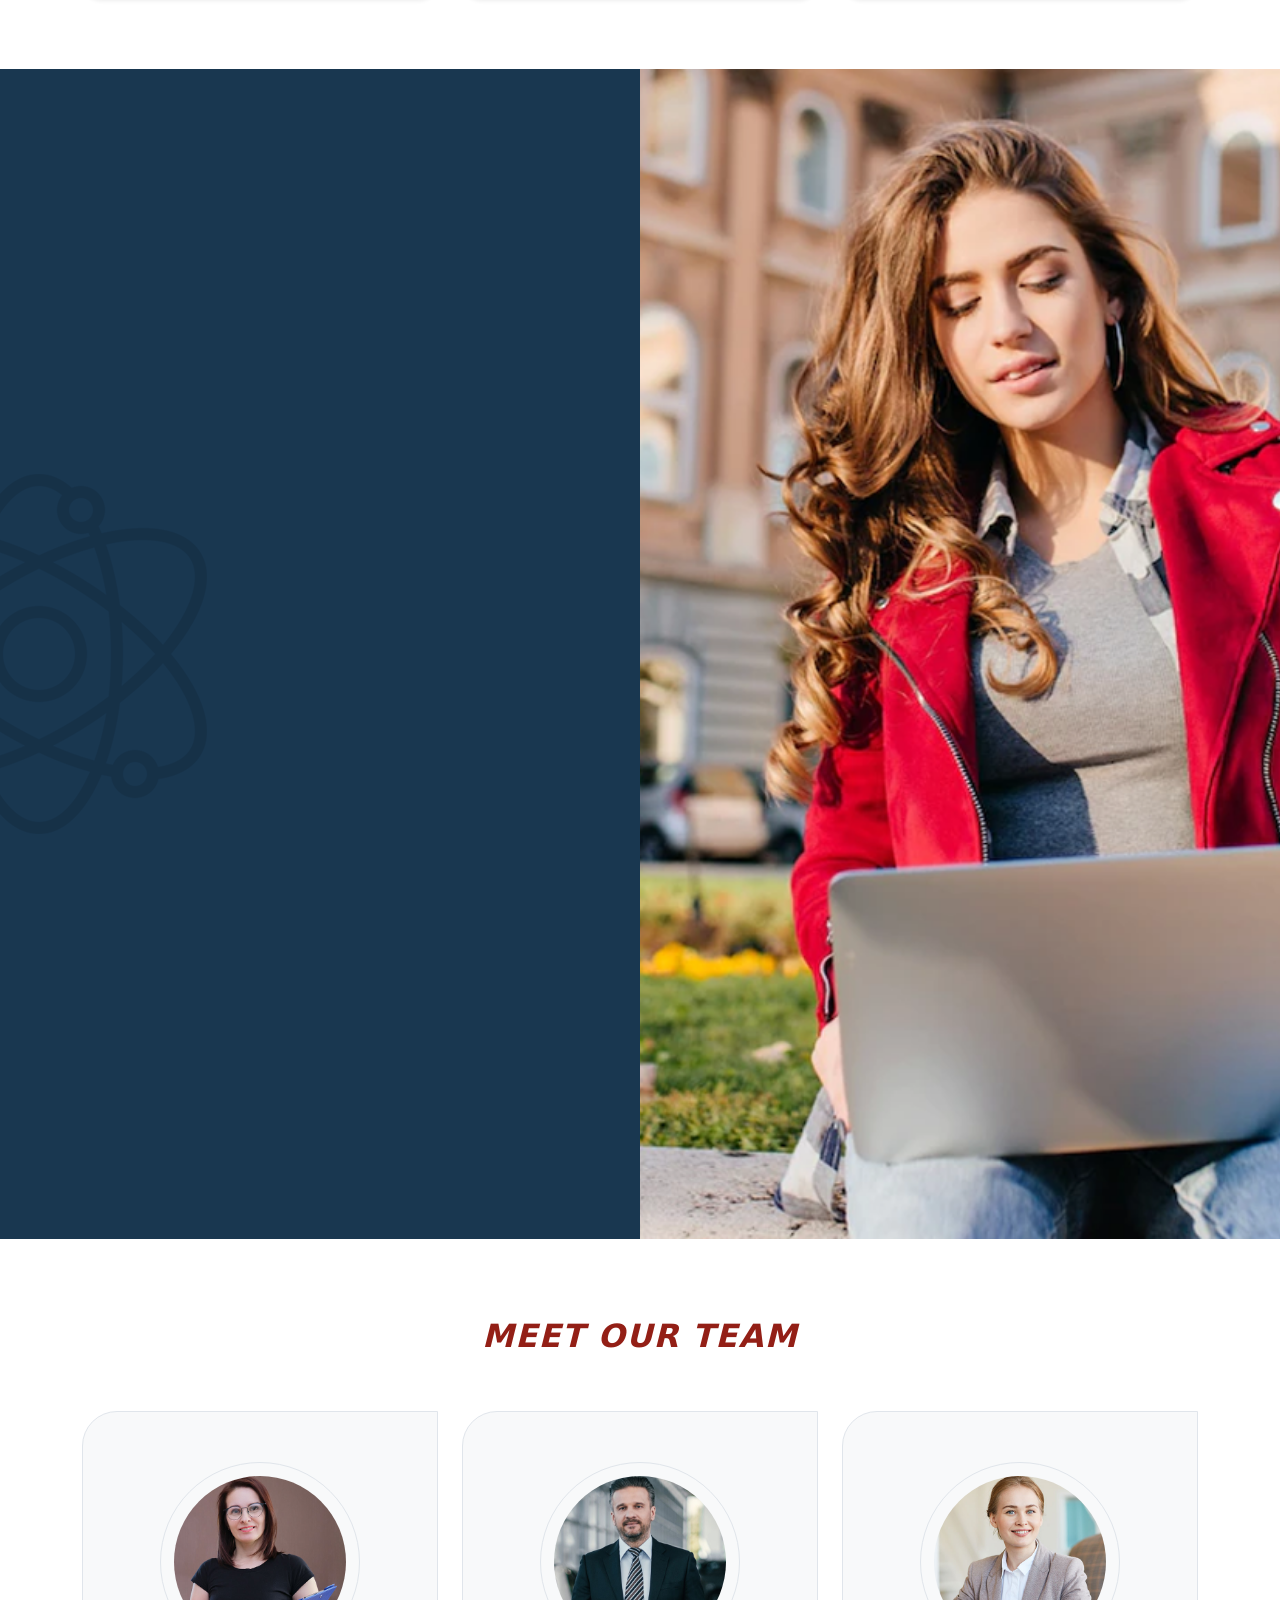
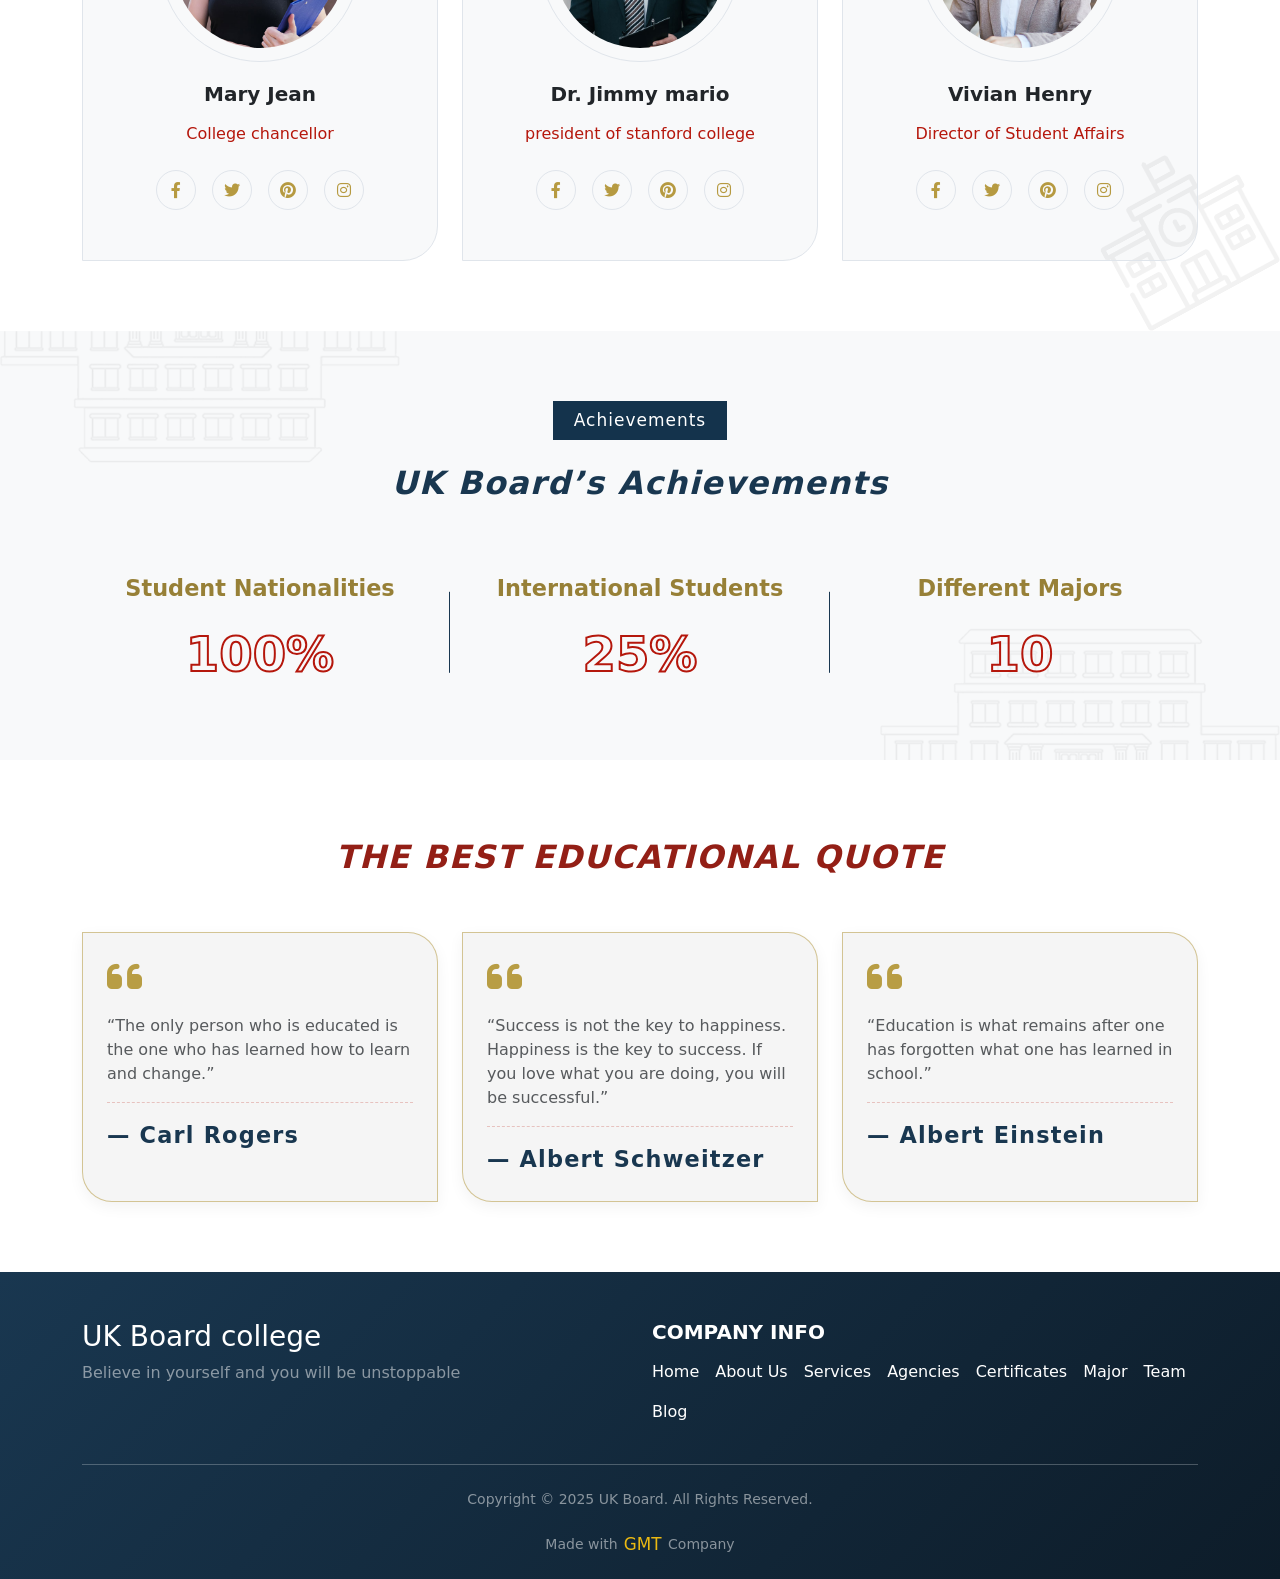
==== commit a7734533: "edit commit" ====
--- a/index.html
+++ b/index.html
@@ -457,8 +457,8 @@
               <div>
                 <h3 class="fw-bold  mb-2">Skilled Teachers</h3>
                 <p class="text-light small mb-0">
-                  Special wedding garments are often worn, and the ceremony is śometimes followed
-                  by a wedding reception. Music, poetry, prayers, or readings from.
+                  Our skilled teachers are industry experts with years of experience and a passion for helping students
+                  succeed. They bring real-world knowledge and practical insights to every lesson.
                 </p>
               </div>
             </div>
@@ -469,8 +469,8 @@
               <div>
                 <h3 class="fw-bold  mb-2">Affordable Courses</h3>
                 <p class="text-light small mb-0">
-                  Special wedding garments are often worn, and the ceremony is śometimes followed
-                  by a wedding reception. Music, poetry, prayers, or readings from.
+                  Invest in your future without overspending. Our affordable courses give you the skills you need to
+                  grow, succeed, and achieve more.
                 </p>
               </div>
             </div>
@@ -482,8 +482,8 @@
               <div>
                 <h3 class="fw-bold  mb-2">Efficient & Flexible</h3>
                 <p class="text-light small mb-0">
-                  Special wedding garments are often worn, and the ceremony is śometimes followed
-                  by a wedding reception. Music, poetry, prayers, or readings from.
+                  Enjoy an efficient learning experience with flexible schedules that fit your lifestyle—study anytime,
+                  anywhere, and progress at a pace that works for you.
                 </p>
               </div>
             </div>
@@ -597,7 +597,7 @@
           <!-- Box 3 -->
           <div class="col-md-4 d-flex flex-column align-items-center" data-aos="fade-up" data-aos-delay="100">
             <h5 class="stat-title mb-3">Different Majors</h5>
-            <p class="stat-number mb-0">20</p>
+            <p class="stat-number mb-0">10</p>
           </div>
 
         </div>
--- a/css/main.css
+++ b/css/main.css
@@ -239,63 +239,7 @@
 }
 
 /* about */
-/* .about-container{
-padding-right: 0 !important;
---bs-gutter-x: 0;
-border: 1px solid #931f16;
-border-radius: 0px 60px 0px 60px;
-overflow: hidden;
-  background-color: #f9f9f9;
-
-
-
-}
-.about-box {
-  background: rgba(0, 0, 0, 0.7);
-  background-image: url('../images/university.jpg'); 
-  background-size: cover;
-  background-position: 100%;
-  position: relative;
-  height: 70vh;
-}
-
-.about-box::before {
-  content: "";
-  position: absolute;
-  top: 0;
-  left: 0;
-  width: 100%;
-  height: 100%;
-  background: rgba(10, 25, 50, 0.75); 
-  z-index: 0;
-  
-}
-
-.about-box > * {
-  position: relative;
-  z-index: 1;
-}
-.content .welcome{
-  color: #931f16;
-  border: 1px solid #931f16;
-
-  padding: 8px 16px;
-border-radius: 20px 5px 20px 5px;
-  display: inline-block;
-  letter-spacing: 3px;
-  margin-bottom: 1.4rem;
-  font-weight: 500;
-}
-.content h2{
-  color: #193750;
-  letter-spacing: 2px;
-  margin-bottom: 1.2rem;
-}
-.content p{
-  color: #686767;
-  line-height: 1.7;
-  text-align: justify;
-} */
+
  .about-section {
   padding: 100px 0px;
   background-color: #f2f8ff;
@@ -314,9 +258,14 @@
 }
 
 .experience-badge {
-  width: 200px;
+  width: 100px;
   padding: 10px 20px;
   background-color: #14334c;
+}
+@media screen and (min-width:768px) {
+  .experience-badge {
+  width: 200px;
+}
 }
 .experience-badge h2{
   color: #e9c44a;
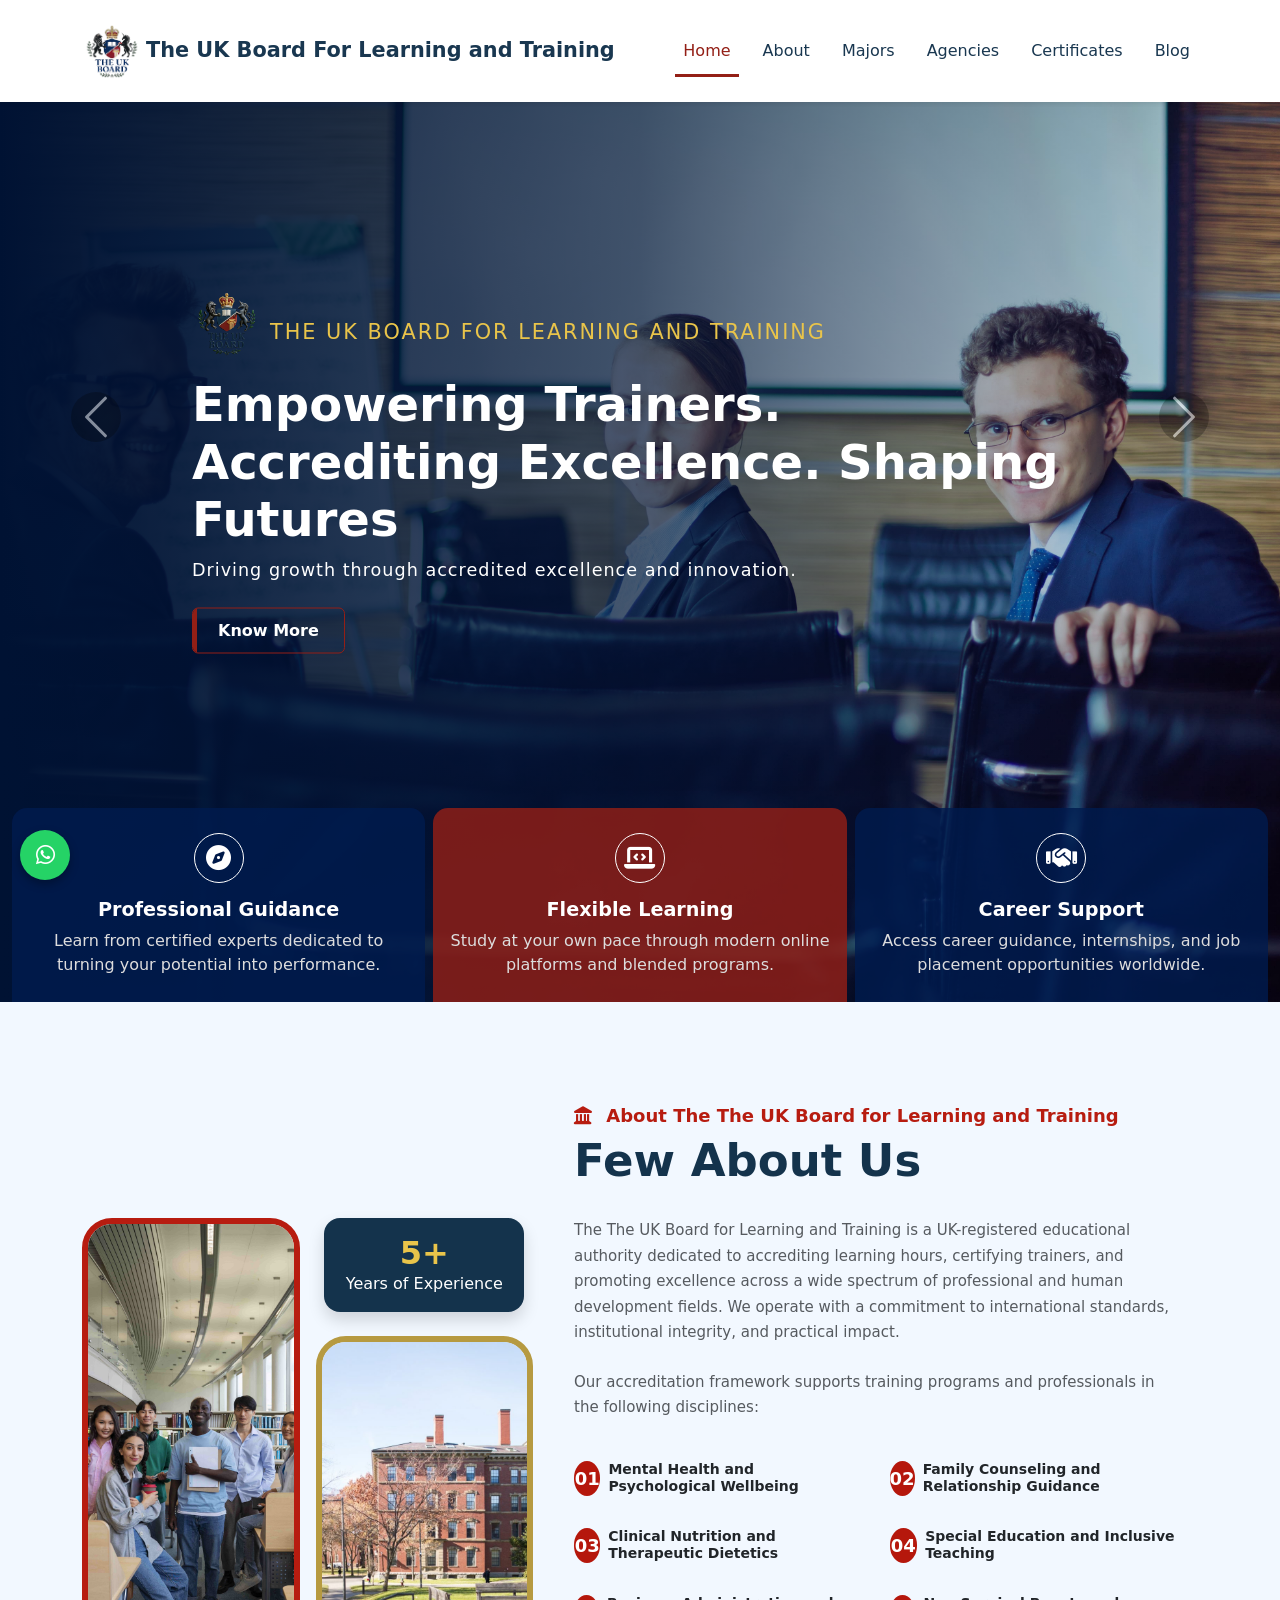
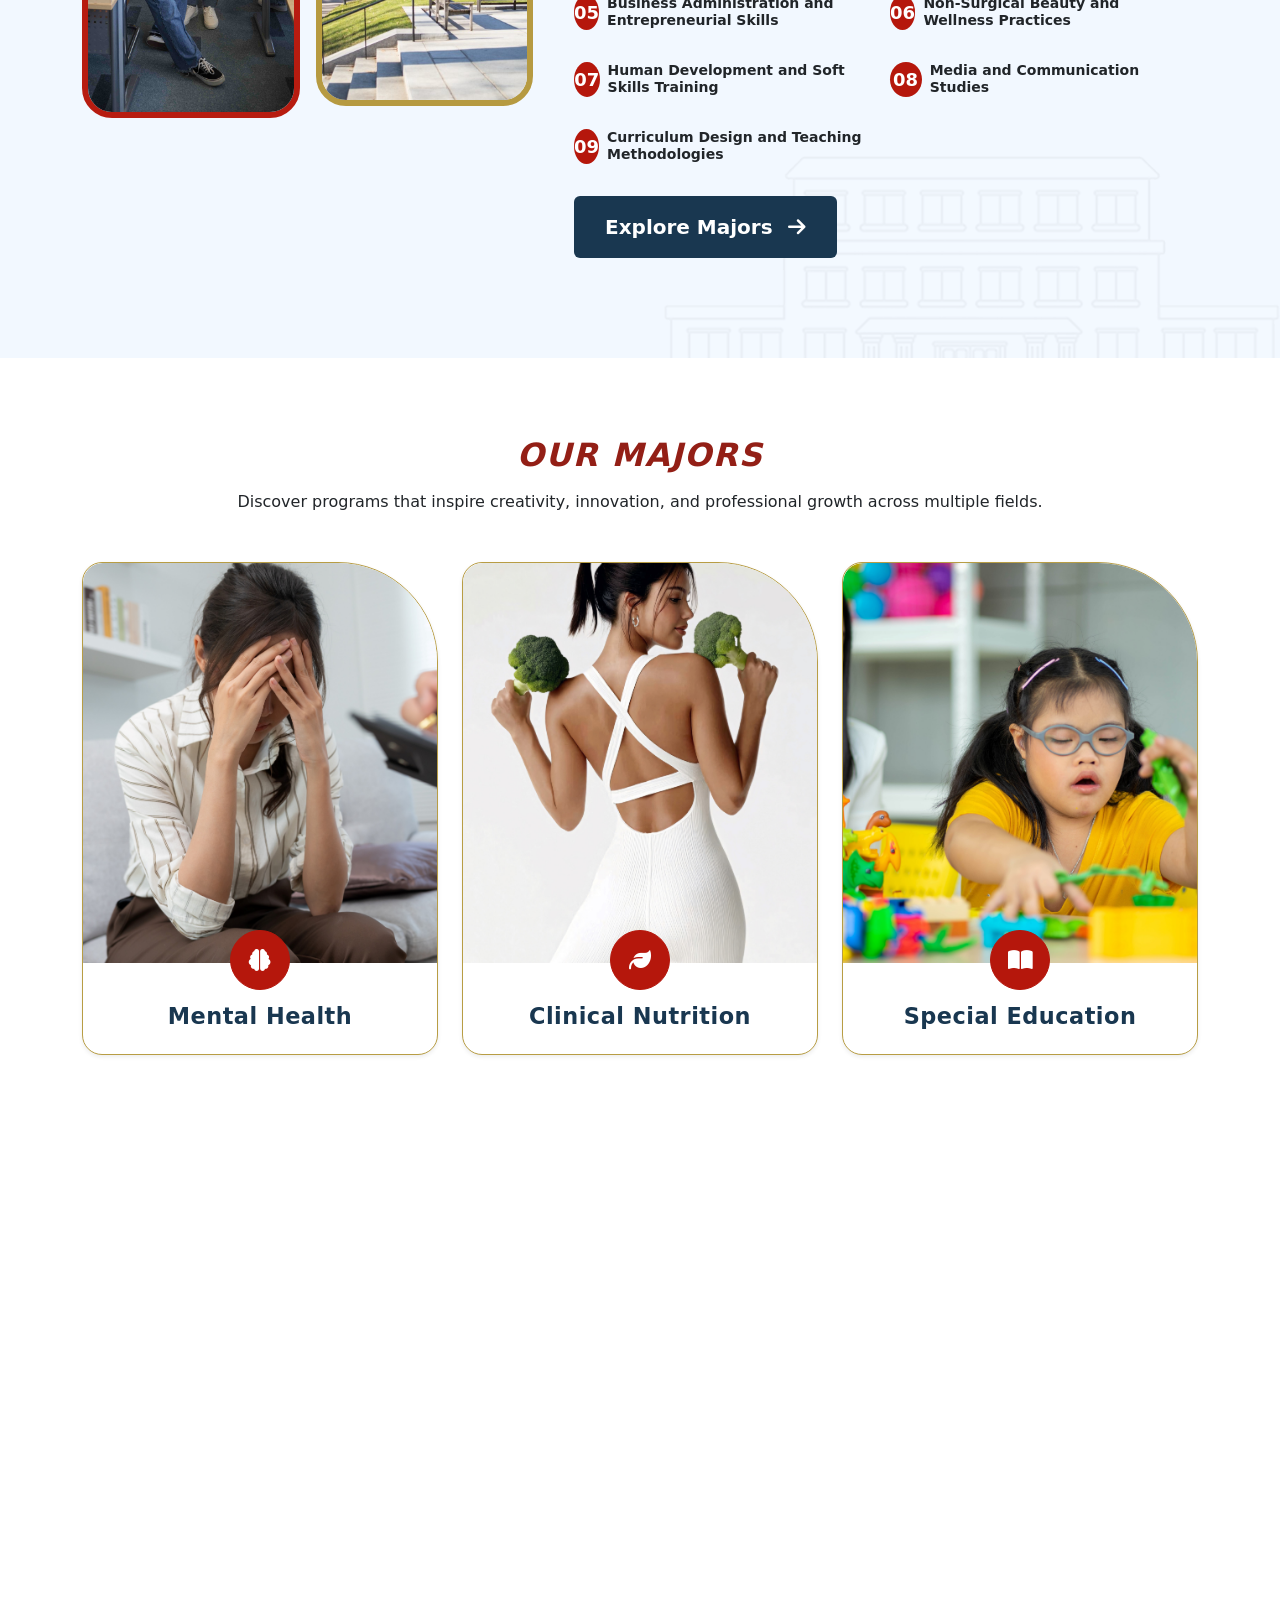
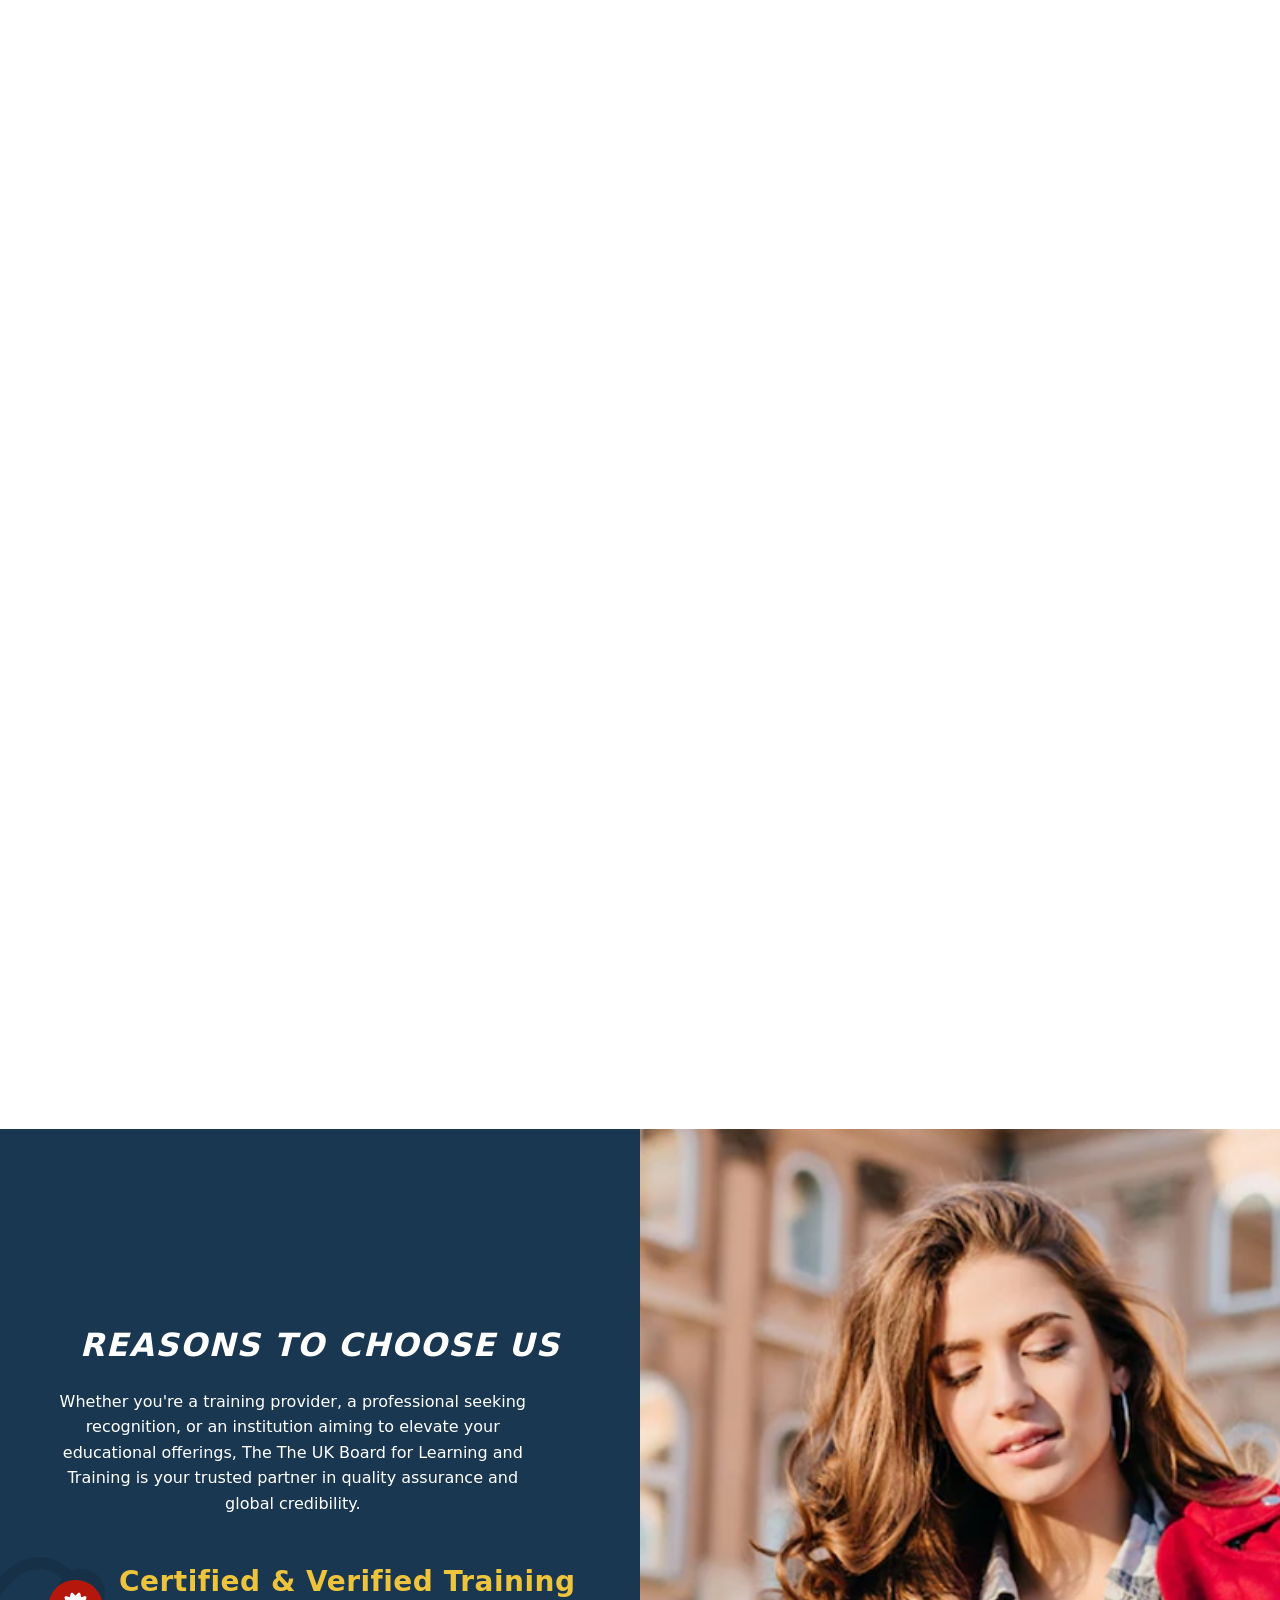
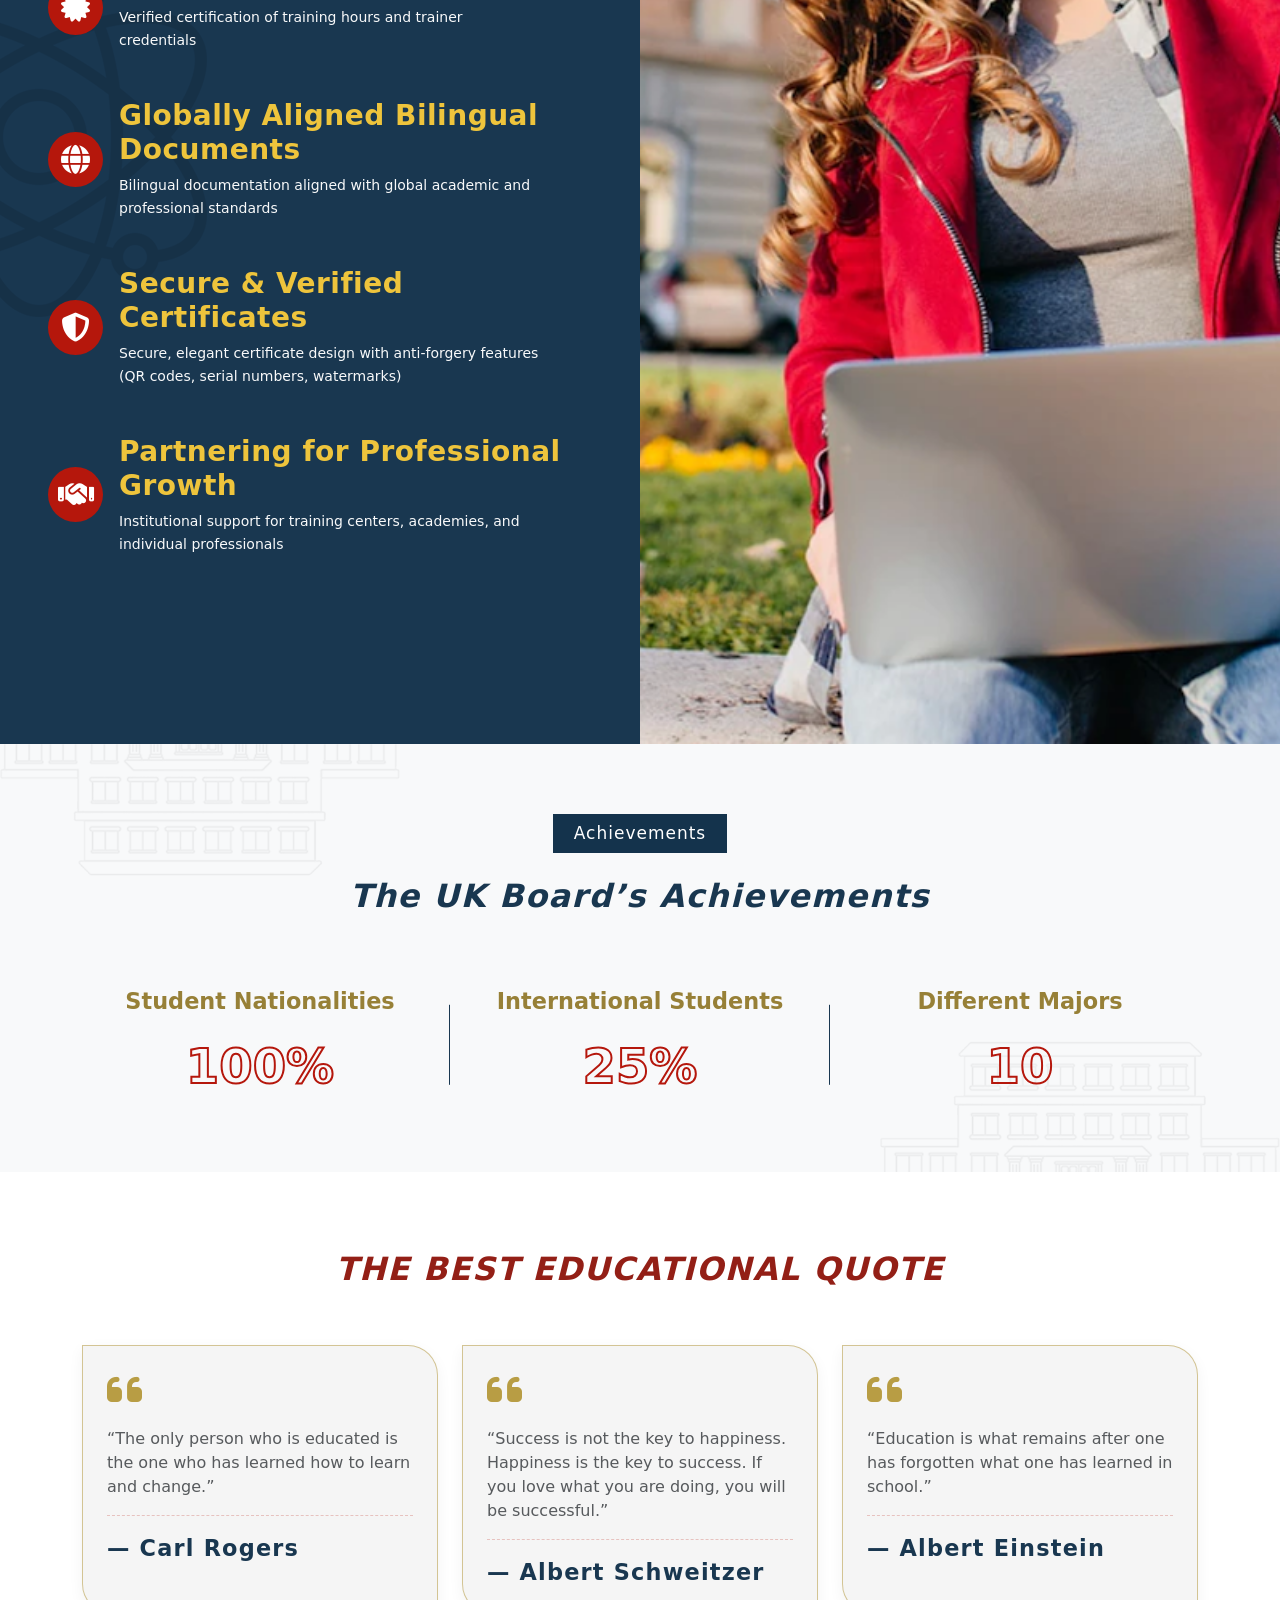
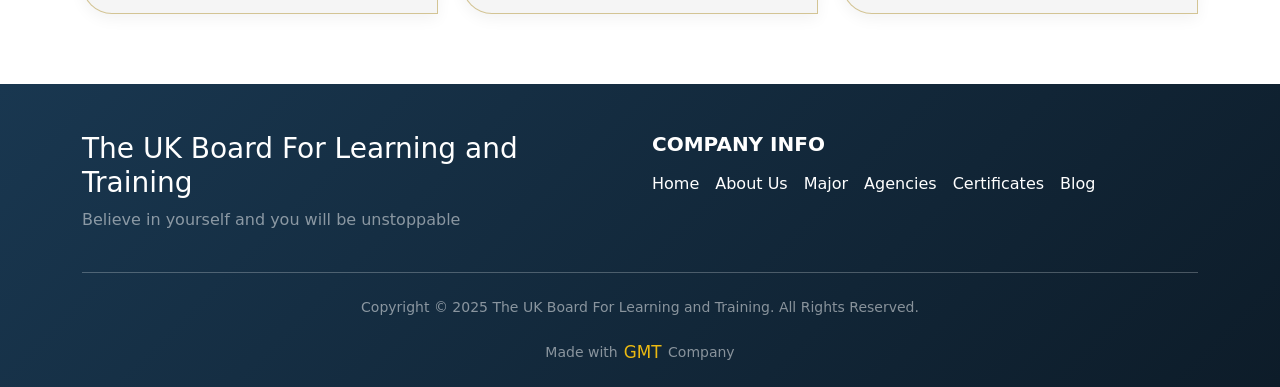
==== commit c7b732eb: "third edit commit" ====
--- a/index.html
+++ b/index.html
@@ -4,9 +4,10 @@
 <head>
   <meta charset="UTF-8">
   <meta name="viewport" content="width=device-width, initial-scale=1.0">
-  <meta name="description" content="UK Board College - Empowering students with knowledge, confidence, and excellence.">
-  <meta name="keywords" content="UK Board College, education, learning, university, courses">
-  <meta name="author" content="UK Board College">
+  <meta name="description"
+    content="The UK Board For Learning and Training - Empowering students with knowledge, confidence, and excellence.">
+  <meta name="keywords" content="The UK Board For Learning and Training, education, learning, university, courses">
+  <meta name="author" content="The UK Board For Learning and Training">
   <link rel="stylesheet" href="css/all.min.css">
   <link rel="stylesheet" href="css/bootstrap.min.css">
   <link href="https://cdn.jsdelivr.net/npm/aos@2.3.4/dist/aos.css" rel="stylesheet">
@@ -16,21 +17,22 @@
   {
     "@context": "https://schema.org",
     "@type": "Organization",
-    "name": "UK Board College",
+    "name": "The UK Board For Learning and Training",
     "url": "https://yourdomain.com",
     "logo": "https://yourdomain.com/images/logo.png"
   }
   </script>
 
-  <title>UK Board College</title>
+  <title>The UK Board For Learning and Training</title>
 </head>
 
 <body data-bs-spy="scroll" data-bs-target="#navbarNav" data-bs-offset="100" tabindex="0">
   <nav class="navbar navbar-expand-lg bg-white sticky-top shadow-sm">
     <div class="container">
-      <a class="navbar-brand d-flex align-items-center g-2" href="index.html" aria-label="UK Board College logo">
+      <a class="navbar-brand d-flex align-items-center g-2" href="index.html"
+        aria-label="The UK Board For Learning and Training logo">
         <img src="images/logo.png" alt="Logo" height="60">
-        <span>UK Board</span> College
+        <span>The UK Board For Learning and Training</span>
       </a>
       <button class="navbar-toggler" data-bs-toggle="collapse" data-bs-target="#navbarNav"
         aria-label="Toggle navigation" aria-expanded="false">
@@ -38,16 +40,17 @@
       </button>
       <div class="collapse navbar-collapse justify-content-end" id="navbarNav">
         <ul class="navbar-nav ms-auto d-flex gap-3">
-          <li class="nav-item"><a class="nav-link active" href="#home" aria-label="UK Board College home">Home</a></li>
-          <li class="nav-item"><a class="nav-link" href="#about" aria-label="UK Board College about">About</a></li>
-          <li class="nav-item"><a class="nav-link" href="#services" aria-label="UK Board College services">Services</a>
+          <li class="nav-item"><a class="nav-link active" href="#home"
+              aria-label="The UK Board For Learning and Training home">Home</a></li>
+          <li class="nav-item"><a class="nav-link" href="#about"
+              aria-label="The UK Board For Learning and Training about">About</a></li>
+          <li class="nav-item"><a class="nav-link" href="#majors"
+              aria-label="The UK Board For Learning and Training services">Majors</a>
           </li>
           <li class="nav-item"><a class="nav-link" href="agencies.html"
-              aria-label="UK Board College agencies">Agencies</a></li>
+              aria-label="The UK Board For Learning and Training agencies">Agencies</a></li>
           <li class="nav-item"><a class="nav-link" href="certificates.html"
-              aria-label="UK Board College certificates">Certificates</a></li>
-          <li class="nav-item"><a class="nav-link" href="major.html" aria-label="UK Board College major">Major</a></li>
-          <li class="nav-item"><a class="nav-link" href="#team" aria-label="UK Board College team">Team</a></li>
+              aria-label="The UK Board For Learning and Training certificates">Certificates</a></li>
           <li class="nav-item"><a aria-label="Blog" href="blog.html" class="nav-link">Blog</a></li>
 
         </ul>
@@ -63,11 +66,11 @@
           <div class="carousel-caption text-white">
             <div class="d-flex align-items-center gap-2 mb-3">
               <img src="images/header-logo.png" alt="Logo" height="70">
-              <span class="carousel-span mt-3">UK Board College</span>
-            </div>
-            <h1>Executive MBA Programs</h1>
-            <p>Empowering leaders to drive innovation and growth.</p>
-            <a href="#services" aria-label="Know more services" class="btn">Know More</a>
+              <span class="carousel-span mt-3">The UK Board For Learning and Training</span>
+            </div>
+            <h1>Empowering Trainers. Accrediting Excellence. Shaping Futures</h1>
+            <p> Driving growth through accredited excellence and innovation.</p>
+            <a href="#majors" aria-label="Know more services" class="btn">Know More</a>
           </div>
 
           <!-- INFO BOXES -->
@@ -77,11 +80,11 @@
                 <div class="info-box box1">
                   <div class="overlay">
                     <div class="icon">
-                      <i class="fas fa-user-graduate" aria-hidden="true"></i>
-                    </div>
-                    <div>
-                      <h2 class="h5">Expert Faculty</h2>
-                      <p>Learn from qualified educators and industry professionals dedicated to your success.</p>
+                      <i class="fas fa-compass" aria-hidden="true"></i>
+                    </div>
+                    <div>
+                      <h2 class="h5">Professional Guidance</h2>
+                      <p>Learn from certified experts dedicated to turning your potential into performance.</p>
                     </div>
                   </div>
                 </div>
@@ -122,11 +125,11 @@
           <div class="carousel-caption text-white">
             <div class="d-flex align-items-center gap-2 mb-3">
               <img src="images/header-logo.png" alt="Logo" height="70">
-              <span class="carousel-span mt-3">UK Board College</span>
-            </div>
-            <h1>International Certifications</h1>
-            <p>Achieve globally recognized credentials to boost your career.</p>
-            <a href="#services" aria-label="Know more services" class="btn">Know More</a>
+              <span class="carousel-span mt-3">The UK Board For Learning and Training</span>
+            </div>
+            <h1>Where Learning Meets Global Recognition.</h1>
+            <p>Bridging knowledge and global credibility for every learner.</p>
+            <a href="#majors" aria-label="Know more services" class="btn">Know More</a>
           </div>
 
           <div class=" info-boxes container-fluid text-white">
@@ -135,11 +138,11 @@
                 <div class="info-box box1">
                   <div class="overlay">
                     <div class="icon">
-                      <i class="fas fa-user-graduate" aria-hidden="true"></i>
-                    </div>
-                    <div>
-                      <h2 class="h5">Expert Faculty</h2>
-                      <p>Learn from qualified educators and industry professionals dedicated to your success.</p>
+                      <i class="fas fa-compass" aria-hidden="true"></i>
+                    </div>
+                    <div>
+                      <h2 class="h5">Professional Guidance</h2>
+                      <p>Learn from certified experts dedicated to turning your potential into performance.</p>
                     </div>
                   </div>
                 </div>
@@ -180,11 +183,11 @@
           <div class="carousel-caption text-white">
             <div class="d-flex align-items-center gap-2 mb-3">
               <img src="images/header-logo.png" alt="Logo" height="70">
-              <span class="carousel-span mt-3">UK Board College</span>
-            </div>
-            <h1>Continuing Education</h1>
-            <p>Expand your skills with flexible and practical learning paths.</p>
-            <a href="#services" aria-label="Know more services" class="btn">Know More</a>
+              <span class="carousel-span mt-3">The UK Board For Learning and Training</span>
+            </div>
+            <h1>Your Gateway to Certified Growth and Professional Credibility.</h1>
+            <p> Gain the credentials that elevate your career and validate your expertise.</p>
+            <a href="#majors" aria-label="Know more services" class="btn">Know More</a>
 
           </div>
 
@@ -194,11 +197,11 @@
                 <div class="info-box box1">
                   <div class="overlay">
                     <div class="icon">
-                      <i class="fas fa-user-graduate" aria-hidden="true"></i>
-                    </div>
-                    <div>
-                      <h2 class="h5">Expert Faculty</h2>
-                      <p>Learn from qualified educators and industry professionals dedicated to your success.</p>
+                      <i class="fas fa-compass" aria-hidden="true"></i>
+                    </div>
+                    <div>
+                      <h2 class="h5">Professional Guidance</h2>
+                      <p>Learn from certified experts dedicated to turning your potential into performance.</p>
                     </div>
                   </div>
                 </div>
@@ -283,46 +286,124 @@
           <div class="col-lg-7" data-aos="fade-up" data-aos-delay="100">
             <div class="content">
               <small class="">
-                <i class="fas fa-graduation-cap me-2"></i> About Our College
+                <i class="fas fa-landmark me-2"></i> About The The UK Board for Learning and Training
               </small>
-              <h2 class=""> Few About the University</h2>
-              <p class="text-muted">
-                Our College is a distinguished institution committed to delivering world-class education and
-                professional
-                development. Accredited by respected educational authorities, OCE provides a diverse range of academic
-                programs designed to empower students with the skills and knowledge needed for success in today’s global
-                environment.
+              <h2 class=""> Few About Us</h2>
+              <p class="text-muted mb-4 ">
+                The The UK Board for Learning and Training is a UK-registered educational authority dedicated to
+                accrediting
+                learning hours, certifying trainers, and promoting excellence across a wide spectrum of professional and
+                human development fields. We operate with a commitment to international standards, institutional
+                integrity, and practical impact.
               </p>
-              <p class="mb-4 text-muted">
-                Through a blend of on-campus instruction and innovative online learning, OCE ensures a
-                flexible and engaging educational experience that meets the needs of learners everywhere.
+
+              <p class="text-muted mb-2">
+                Our accreditation framework supports training programs and professionals in the following disciplines:
               </p>
-
-              <div class="d-flex flex-wrap gap-3 mt-5">
-                <div class="d-flex justify-content-between gap-2">
-                  <div
-                    class="circle  text-white rounded-circle d-inline-flex justify-content-center align-items-center mb-2">
-                    01
-                  </div>
-                  <div>
-                    <h5 class="fw-bold">Doctoral Degrees</h5>
-                    <p class="small text-muted">consectetur adipiscing elit sed do eiusmod.</p>
-                  </div>
-                </div>
-
-                <div class="d-flex justify-content-between gap-2 ">
-                  <div
-                    class="circle  text-white rounded-circle d-inline-flex justify-content-center align-items-center mb-2">
-                    02
-                  </div>
-                  <div>
-                    <h5 class="fw-bold">Global Students</h5>
-                    <p class="small text-muted">consectetur adipiscing elit sed do eiusmod.</p>
-                  </div>
-                </div>
-              </div>
-              <a href="#services" class="btn btn-services mt-4">
-                Explore Services <i class="fas fa-arrow-right ms-2"></i>
+              <div class="row g-4 mt-3">
+                <div class="col-md-6">
+                  <div class="d-flex gap-2 align-items-center">
+                    <div
+                      class="circle  text-white rounded-circle d-inline-flex justify-content-center align-items-center mb-2">
+                      01
+                    </div>
+                    <div>
+                      <h5 class="fw-bold">Mental Health and Psychological Wellbeing</h5>
+
+                    </div>
+                  </div>
+                </div>
+                <div class="col-md-6">
+                  <div class="d-flex gap-2 align-items-center ">
+                    <div
+                      class="circle  text-white rounded-circle d-inline-flex justify-content-center align-items-center mb-2">
+                      02
+                    </div>
+                    <div>
+                      <h5 class="fw-bold">Family Counseling and Relationship Guidance</h5>
+                    </div>
+                  </div>
+                </div>
+                <div class="col-md-6">
+                  <div class="d-flex gap-2 align-items-center ">
+                    <div
+                      class="circle  text-white rounded-circle d-inline-flex justify-content-center align-items-center mb-2">
+                      03
+                    </div>
+                    <div>
+                      <h5 class="fw-bold">Clinical Nutrition and Therapeutic Dietetics</h5>
+                    </div>
+                  </div>
+                </div>
+                <div class="col-md-6">
+                  <div class="d-flex gap-2 align-items-center ">
+                    <div
+                      class="circle  text-white rounded-circle d-inline-flex justify-content-center align-items-center mb-2">
+                      04
+                    </div>
+                    <div>
+                      <h5 class="fw-bold">Special Education and Inclusive Teaching</h5>
+                    </div>
+                  </div>
+                </div>
+                <div class="col-md-6">
+                  <div class="d-flex gap-2 align-items-center ">
+                    <div
+                      class="circle  text-white rounded-circle d-inline-flex justify-content-center align-items-center mb-2">
+                      05
+                    </div>
+                    <div>
+                      <h5 class="fw-bold">Business Administration and Entrepreneurial Skills</h5>
+                    </div>
+                  </div>
+                </div>
+                <div class="col-md-6">
+                  <div class="d-flex gap-2 align-items-center ">
+                    <div
+                      class="circle  text-white rounded-circle d-inline-flex justify-content-center align-items-center mb-2">
+                      06
+                    </div>
+                    <div>
+                      <h5 class="fw-bold">Non-Surgical Beauty and Wellness Practices</h5>
+                    </div>
+                  </div>
+                </div>
+                <div class="col-md-6">
+                  <div class="d-flex gap-2 align-items-center ">
+                    <div
+                      class="circle  text-white rounded-circle d-inline-flex justify-content-center align-items-center mb-2">
+                      07
+                    </div>
+                    <div>
+                      <h5 class="fw-bold">Human Development and Soft Skills Training</h5>
+                    </div>
+                  </div>
+                </div>
+                <div class="col-md-6">
+                  <div class="d-flex gap-2 align-items-center ">
+                    <div
+                      class="circle  text-white rounded-circle d-inline-flex justify-content-center align-items-center mb-2">
+                      08
+                    </div>
+                    <div>
+                      <h5 class="fw-bold">Media and Communication Studies</h5>
+                    </div>
+                  </div>
+                </div>
+                <div class="col-md-6">
+                  <div class="d-flex gap-2 align-items-center">
+                    <div
+                      class="circle  text-white rounded-circle d-inline-flex justify-content-center align-items-center mb-2">
+                      09
+                    </div>
+                    <div>
+                      <h5 class="fw-bold">Curriculum Design and Teaching Methodologies</h5>
+                    </div>
+                  </div>
+                </div>
+              </div>
+              <a href="#majors" class="btn btn-services mt-4">
+                Explore Majors <i class="fas fa-arrow-right ms-2"></i>
               </a>
             </div>
           </div>
@@ -331,26 +412,26 @@
     </section>
 
 
-    <section class="services section-padding" id="services">
+    <section class="services section-padding" id="majors">
       <div class="container">
-        <h2 class="text-center mb-2 title fst-italic">Our Services</h2>
-        <p class="text-center mb-5">UK Board College provides diverse majors designed for busy professionals and adult
-          learners.</p>
+        <h2 class="text-center mb-2 title fst-italic" data-aos="fade-up" data-aos-delay="100">Our Majors</h2>
+        <p class="text-center mb-5" data-aos="fade-up" data-aos-delay="100"> Discover programs that inspire creativity, innovation, and professional growth
+          across multiple fields.</p>
         <div class="row g-4">
           <div class="col-xl-4 col-md-6" data-aos="fade-up" data-aos-delay="100">
             <div class="card service-card h-100  shadow-sm">
               <div class="service-img position-relative">
                 <div class="img">
-                  <img src="images/services-1.jpg" class="card-img-top" alt="Faucet & Leak Repairs">
-                </div>
-                <div class="service-icon position-absolute top-100 start-50 translate-middle">
-                  <div class="icon-circle">
-                    <i class="fa-solid fa-chalkboard-user" aria-hidden="true"></i>
-                  </div>
-                </div>
-              </div>
-              <div class="card-body text-center mt-4">
-                <h3>Training Courses</h3>
+                  <img src="images/major-1.jpg" class="card-img-top" alt="Faucet & Leak Repairs">
+                </div>
+                <div class="service-icon position-absolute top-100 start-50 translate-middle">
+                  <div class="icon-circle">
+                    <i class="fas fa-brain" aria-hidden="true"></i>
+                  </div>
+                </div>
+              </div>
+              <div class="card-body text-center mt-4">
+                <h3>Mental Health</h3>
               </div>
             </div>
           </div>
@@ -358,16 +439,16 @@
             <div class="card service-card h-100  shadow-sm">
               <div class="service-img position-relative">
                 <div class="img">
-                  <img src="images/services-2.jpg" class="w-100 img-fluid" alt="services 2">
-                </div>
-                <div class="service-icon position-absolute top-100 start-50 translate-middle">
-                  <div class="icon-circle">
-                    <i class="fa-solid fa-graduation-cap" aria-hidden="true"></i>
-                  </div>
-                </div>
-              </div>
-              <div class="card-body text-center mt-4">
-                <h3>Professional Bachelor's Programs</h3>
+                  <img src="images/major-2.jpg" class="w-100 img-fluid" alt="services 2">
+                </div>
+                <div class="service-icon position-absolute top-100 start-50 translate-middle">
+                  <div class="icon-circle">
+                    <i class="fas fa-leaf" aria-hidden="true"></i>
+                  </div>
+                </div>
+              </div>
+              <div class="card-body text-center mt-4">
+                <h3>Clinical Nutrition</h3>
               </div>
             </div>
           </div>
@@ -375,16 +456,16 @@
             <div class="card service-card h-100 shadow-sm">
               <div class="service-img position-relative">
                 <div class="img">
-                  <img src="images/services-3.jpg" class="w-100 img-fluid" alt="services 2">
-                </div>
-                <div class="service-icon position-absolute top-100 start-50 translate-middle">
-                  <div class="icon-circle">
-                    <i class="fa-solid fa-award" aria-hidden="true"></i>
-                  </div>
-                </div>
-              </div>
-              <div class="card-body text-center mt-4">
-                <h3>Professional Diploma</h3>
+                  <img src="images/major-3.jpg" class="w-100 img-fluid" alt="services 2">
+                </div>
+                <div class="service-icon position-absolute top-100 start-50 translate-middle">
+                  <div class="icon-circle">
+                    <i class="fas fa-book-open" aria-hidden="true"></i>
+                  </div>
+                </div>
+              </div>
+              <div class="card-body text-center mt-4">
+                <h3>Special Education</h3>
               </div>
             </div>
           </div>
@@ -392,16 +473,16 @@
             <div class="card service-card h-100 shadow-sm">
               <div class="service-img position-relative">
                 <div class="img">
-                  <img src="images/services4.jpg" class="w-100 img-fluid" alt="services 2">
-                </div>
-                <div class="service-icon position-absolute top-100 start-50 translate-middle">
-                  <div class="icon-circle">
-                    <i class="fa-solid fa-user-graduate" aria-hidden="true"></i>
-                  </div>
-                </div>
-              </div>
-              <div class="card-body text-center mt-4">
-                <h3>Professional Master Programs</h3>
+                  <img src="images/major-4.jpg" class="w-100 img-fluid" alt="services 2">
+                </div>
+                <div class="service-icon position-absolute top-100 start-50 translate-middle">
+                  <div class="icon-circle">
+                    <i class="fas fa-seedling" aria-hidden="true"></i>
+                  </div>
+                </div>
+              </div>
+              <div class="card-body text-center mt-4">
+                <h3>Life Coaching</h3>
               </div>
             </div>
           </div>
@@ -409,16 +490,16 @@
             <div class="card service-card h-100  shadow-sm">
               <div class="service-img position-relative">
                 <div class="img">
-                  <img src="images/services5.jpg" class="w-100 img-fluid" alt="services 2">
-                </div>
-                <div class="service-icon position-absolute top-100 start-50 translate-middle">
-                  <div class="icon-circle">
-                    <i class="fa-solid fa-user-tie" aria-hidden="true"></i>
-                  </div>
-                </div>
-              </div>
-              <div class="card-body text-center mt-4">
-                <h3>Professional Doctorate Programs</h3>
+                  <img src="images/major-5.jpg" class="w-100 img-fluid" alt="services 2">
+                </div>
+                <div class="service-icon position-absolute top-100 start-50 translate-middle">
+                  <div class="icon-circle">
+                    <i class="fas fa-users" aria-hidden="true"></i>
+                  </div>
+                </div>
+              </div>
+              <div class="card-body text-center mt-4">
+                <h3>Family Counseling</h3>
               </div>
             </div>
           </div>
@@ -426,16 +507,84 @@
             <div class="card service-card h-100  shadow-sm">
               <div class="service-img position-relative">
                 <div class="img">
-                  <img src="images/services6.jpg" class="w-100 img-fluid" alt="services 2">
-                </div>
-                <div class="service-icon position-absolute top-100 start-50 translate-middle">
-                  <div class="icon-circle">
-                    <i class="fa-solid fa-layer-group" aria-hidden="true"></i>
-                  </div>
-                </div>
-              </div>
-              <div class="card-body text-center mt-4">
-                <h3>Other Programs</h3>
+                  <img src="images/major-6.jpg" class="w-100 img-fluid" alt="services 2">
+                </div>
+                <div class="service-icon position-absolute top-100 start-50 translate-middle">
+                  <div class="icon-circle">
+                    <i class="fas fa-syringe" aria-hidden="true"></i>
+                  </div>
+                </div>
+              </div>
+              <div class="card-body text-center mt-4">
+                <h3>Non-Surgical Cosmetic Practices</h3>
+              </div>
+            </div>
+          </div>
+          <div class="col-xl-4 col-md-6" data-aos="fade-up" data-aos-delay="100">
+            <div class="card service-card h-100  shadow-sm">
+              <div class="service-img position-relative">
+                <div class="img">
+                  <img src="images/major-7.jpg" class="w-100 img-fluid" alt="services 2">
+                </div>
+                <div class="service-icon position-absolute top-100 start-50 translate-middle">
+                  <div class="icon-circle">
+                    <i class="fas fa-briefcase" aria-hidden="true"></i>
+                  </div>
+                </div>
+              </div>
+              <div class="card-body text-center mt-4">
+                <h3>Business Administration</h3>
+              </div>
+            </div>
+          </div>
+          <div class="col-xl-4 col-md-6" data-aos="fade-up" data-aos-delay="100">
+            <div class="card service-card h-100  shadow-sm">
+              <div class="service-img position-relative">
+                <div class="img">
+                  <img src="images/major-8.jpg" class="w-100 img-fluid" alt="services 2">
+                </div>
+                <div class="service-icon position-absolute top-100 start-50 translate-middle">
+                  <div class="icon-circle">
+                    <i class="fas fa-coins" aria-hidden="true"></i>
+                  </div>
+                </div>
+              </div>
+              <div class="card-body text-center mt-4">
+                <h3>Financial Manager</h3>
+              </div>
+            </div>
+          </div>
+          <div class="col-xl-4 col-md-6" data-aos="fade-up" data-aos-delay="100">
+            <div class="card service-card h-100  shadow-sm">
+              <div class="service-img position-relative">
+                <div class="img">
+                  <img src="images/major-9.jpg" class="w-100 img-fluid" alt="services 2">
+                </div>
+                <div class="service-icon position-absolute top-100 start-50 translate-middle">
+                  <div class="icon-circle">
+                    <i class="fas fa-chalkboard-teacher" aria-hidden="true"></i>
+                  </div>
+                </div>
+              </div>
+              <div class="card-body text-center mt-4">
+                <h3>Curricula and Teaching Methods</h3>
+              </div>
+            </div>
+          </div>
+          <div class="col-xl-4 col-md-6" data-aos="fade-up" data-aos-delay="100">
+            <div class="card service-card h-100  shadow-sm">
+              <div class="service-img position-relative">
+                <div class="img">
+                  <img src="images/major-10.png" class="w-100 img-fluid" alt="services 2">
+                </div>
+                <div class="service-icon position-absolute top-100 start-50 translate-middle">
+                  <div class="icon-circle">
+                    <i class="fas fa-lightbulb" aria-hidden="true"></i>
+                  </div>
+                </div>
+              </div>
+              <div class="card-body text-center mt-4">
+                <h3>Human Development</h3>
               </div>
             </div>
           </div>
@@ -448,43 +597,58 @@
       <div class="container-fluid">
         <div class="row align-items-center">
           <div class="col-lg-6 text-white p-5 feature-left">
-            <h2 class="fw-bold text-center mb-5 title text-white fst-italic" data-aos="fade-up" data-aos-delay="100">
+            <h2 class="fw-bold text-center mb-3 title text-white fst-italic" data-aos="fade-up" data-aos-delay="100">
               Reasons To Choose Us</h2>
-            <div class="d-flex align-items-center mb-5" data-aos="fade-up" data-aos-delay="100">
-              <div class="icon-box me-3">
-                <i class="fas fa-users"></i>
-              </div>
-              <div>
-                <h3 class="fw-bold  mb-2">Skilled Teachers</h3>
-                <p class="text-light small mb-0">
-                  Our skilled teachers are industry experts with years of experience and a passion for helping students
-                  succeed. They bring real-world knowledge and practical insights to every lesson.
-                </p>
-              </div>
-            </div>
-            <div class="d-flex align-items-center mb-5" data-aos="fade-up" data-aos-delay="100">
-              <div class="icon-box me-3">
-                <i class="fas fa-hand-holding-usd"></i>
-              </div>
-              <div>
-                <h3 class="fw-bold  mb-2">Affordable Courses</h3>
-                <p class="text-light small mb-0">
-                  Invest in your future without overspending. Our affordable courses give you the skills you need to
-                  grow, succeed, and achieve more.
-                </p>
-              </div>
-            </div>
-
-            <div class="d-flex align-items-center" data-aos="fade-up" data-aos-delay="100">
-              <div class="icon-box me-3">
-                <i class="fas fa-cogs"></i>
-              </div>
-              <div>
-                <h3 class="fw-bold  mb-2">Efficient & Flexible</h3>
-                <p class="text-light small mb-0">
-                  Enjoy an efficient learning experience with flexible schedules that fit your lifestyle—study anytime,
-                  anywhere, and progress at a pace that works for you.
-                </p>
+            <p class="text-white mb-5 text-center" data-aos="fade-up" data-aos-delay="100">
+              Whether you're a training provider, a professional seeking recognition, or an institution aiming to
+              elevate your educational offerings, The The UK Board for Learning and Training is your trusted partner in
+              quality assurance and global credibility.
+            </p>
+            <div class="mt-5">
+              <div class="d-flex align-items-center my-5" data-aos="fade-up" data-aos-delay="100">
+                <div class="icon-box me-3">
+                  <i class="fas fa-certificate"></i>
+                </div>
+                <div>
+                  <h3 class="fw-bold  mb-2">Certified & Verified Training</h3>
+                  <p class="text-light small mb-0">
+                    Verified certification of training hours and trainer credentials
+                  </p>
+                </div>
+              </div>
+              <div class="d-flex align-items-center mb-5" data-aos="fade-up" data-aos-delay="100">
+                <div class="icon-box me-3">
+                  <i class="fas fa-globe"></i>
+                </div>
+                <div>
+                  <h3 class="fw-bold  mb-2">Globally Aligned Bilingual Documents</h3>
+                  <p class="text-light small mb-0">
+                    Bilingual documentation aligned with global academic and professional standards
+                  </p>
+                </div>
+              </div>
+
+              <div class="d-flex align-items-center  mb-5" data-aos="fade-up" data-aos-delay="100">
+                <div class="icon-box me-3">
+                  <i class="fas fa-shield-alt"></i>
+                </div>
+                <div>
+                  <h3 class="fw-bold  mb-2">Secure & Verified Certificates</h3>
+                  <p class="text-light small mb-0">
+                    Secure, elegant certificate design with anti-forgery features (QR codes, serial numbers, watermarks)
+                  </p>
+                </div>
+              </div>
+              <div class="d-flex align-items-center" data-aos="fade-up" data-aos-delay="100">
+                <div class="icon-box me-3">
+                  <i class="fas fa-handshake"></i>
+                </div>
+                <div>
+                  <h3 class="fw-bold  mb-2">Partnering for Professional Growth</h3>
+                  <p class="text-light small mb-0">
+                    Institutional support for training centers, academies, and individual professionals
+                  </p>
+                </div>
               </div>
             </div>
           </div>
@@ -495,76 +659,6 @@
             </div>
           </div>
 
-        </div>
-      </div>
-    </section>
-    <section class="section-padding team-section" id="team">
-      <div class="container">
-        <h2 class="text-center fw-bold mb-5 title fst-italic">Meet Our Team</h2>
-        <div class="row g-4 justify-content-center">
-          <div class="col-md-6 col-lg-4" data-aos="fade-up" data-aos-delay="100">
-            <div class="card text-center team-card">
-              <div class="team-thumb-wrap">
-                <div class="team-thumb">
-                  <img decoding="async" src="images/team1.jpg" alt="team1">
-                </div>
-              </div>
-              <h3 class="h5 fw-bold mb-3">Mary Jean</h3>
-              <p class="mb-4">College chancellor</p>
-              <div class="d-flex justify-content-center gap-3 social-list">
-                <a href="#" class="btn-social" aria-label="facebook"><i class="fab fa-facebook-f"
-                    aria-hidden="true"></i></a>
-                <a href="#" class="btn-social" aria-label="twitter"><i class="fab fa-twitter"
-                    aria-hidden="true"></i></a>
-                <a href="#" class="btn-social" aria-label="pinterest"><i class="fab fa-pinterest"
-                    aria-hidden="true"></i></a>
-                <a href="#" class="btn-social" aria-label="instagram"><i class="fab fa-instagram"
-                    aria-hidden="true"></i></a>
-              </div>
-            </div>
-          </div>
-          <div class="col-md-6 col-lg-4" data-aos="fade-up" data-aos-delay="100">
-            <div class="card text-center team-card">
-              <div class="team-thumb-wrap">
-                <div class="team-thumb">
-                  <img decoding="async" src="images/team2.jpg" alt="team1">
-                </div>
-              </div>
-              <h3 class="h5 fw-bold mb-3">Dr. Jimmy mario</h3>
-              <p class="mb-4">president of stanford college</p>
-              <div class="d-flex justify-content-center gap-3 social-list">
-                <a href="#" class="btn-social" aria-label="facebook"><i class="fab fa-facebook-f"
-                    aria-hidden="true"></i></a>
-                <a href="#" class="btn-social" aria-label="twitter"><i class="fab fa-twitter"
-                    aria-hidden="true"></i></a>
-                <a href="#" class="btn-social" aria-label="pinterest"><i class="fab fa-pinterest"
-                    aria-hidden="true"></i></a>
-                <a href="#" class="btn-social" aria-label="instagram"><i class="fab fa-instagram"
-                    aria-hidden="true"></i></a>
-              </div>
-            </div>
-          </div>
-          <div class="col-md-6 col-lg-4" data-aos="fade-up" data-aos-delay="100">
-            <div class="card text-center team-card">
-              <div class="team-thumb-wrap">
-                <div class="team-thumb">
-                  <img decoding="async" src="images/team3.jpg" alt="team1">
-                </div>
-              </div>
-              <h3 class="h5 fw-bold mb-3">Vivian Henry</h3>
-              <p class="mb-4">Director of Student Affairs</p>
-              <div class="d-flex justify-content-center gap-3 social-list">
-                <a href="#" class="btn-social" aria-label="facebook"><i class="fab fa-facebook-f"
-                    aria-hidden="true"></i></a>
-                <a href="#" class="btn-social" aria-label="twitter"><i class="fab fa-twitter"
-                    aria-hidden="true"></i></a>
-                <a href="#" class="btn-social" aria-label="pinterest"><i class="fab fa-pinterest"
-                    aria-hidden="true"></i></a>
-                <a href="#" class="btn-social" aria-label="instagram"><i class="fab fa-instagram"
-                    aria-hidden="true"></i></a>
-              </div>
-            </div>
-          </div>
         </div>
       </div>
     </section>
@@ -574,7 +668,7 @@
         <div class="row text-center justify-content-center align-items-center">
           <div class="col-12" data-aos="fade-up" data-aos-delay="100">
             <p class="mb-3 badge">Achievements</p>
-            <h2 class="mb-3 title fst-italic">UK Board’s achievements</h2>
+            <h2 class="mb-3 title fst-italic">The UK Board’s achievements</h2>
           </div>
         </div>
         <div class="row g-4 mt-4 justify-content-center text-center">
@@ -652,7 +746,7 @@
     <div class="container">
       <div class="row gy-4">
         <div class="col-md-6">
-          <h2 class="h3">UK Board college</h2>
+          <h2 class="h3">The UK Board For Learning and Training</h2>
           <p class="text-white-50">Believe in yourself and you will be unstoppable</p>
         </div>
         <div class="col-md-6">
@@ -660,14 +754,12 @@
           <ul class="list-unstyled d-lg-flex flex-wrap gap-3">
             <li class="mb-3 mb-lg-0"><a href="#home" aria-label="home" class="text-decoration-none">Home</a></li>
             <li class="mb-3 mb-lg-0"><a href="#about" aria-label="about" class="text-decoration-none">About Us</a></li>
-            <li class="mb-3 mb-lg-0"><a href="#services" aria-label="services" class="text-decoration-none">Services</a>
+            <li class="mb-3 mb-lg-0"><a href="#majors" aria-label="services" class="text-decoration-none">Major</a>
             </li>
             <li class="mb-3 mb-lg-0"><a href="agencies.html" aria-label="agencies"
                 class="text-decoration-none">Agencies</a></li>
             <li class="mb-3 mb-lg-0"><a href="certificates.html" aria-label="certificates"
                 class="text-decoration-none">Certificates</a></li>
-            <li class="mb-3 mb-lg-0"><a href="major.html" aria-label="major" class="text-decoration-none">Major</a></li>
-            <li class="mb-3 mb-lg-0"><a href="#team" aria-label="team" class="text-decoration-none">Team</a></li>
             <li class="mb-3 mb-lg-0"><a aria-label="Blog" href="blog.html" class="text-decoration-none">Blog</a></li>
 
           </ul>
@@ -676,7 +768,7 @@
       </div>
       <hr class="my-4 border-light">
       <div class="text-center small text-white-50">
-        Copyright © 2025 UK Board. All Rights Reserved.
+        Copyright © 2025 The UK Board For Learning and Training. All Rights Reserved.
       </div>
       <div class="text-center small text-white-50 mt-4">
         Made with <a aria-label="gwt facebook"
--- a/css/main.css
+++ b/css/main.css
@@ -271,8 +271,8 @@
   color: #e9c44a;
 }
 .circle {
-  width: 50px;
-  height: 50px;
+  width: 35px;
+  height: 35px;
   font-weight: 600;
   font-size: 18px;
   background-color: #b5170c;
@@ -312,6 +312,9 @@
     line-height: 1.7;
     margin-bottom: 30px;
    }
+   .about-section h5{
+    font-size: 14px;
+   }
  .btn-services{
       padding: 15px 30px;
       background-color: #193750;
@@ -386,25 +389,21 @@
 
 /* start Features */
 .features {
-  background-color: #193750; /* deep blue like your image */
+  background-color: #193750;
 }
 .feature-left{
   position: relative;
   z-index: 1;
 }
 .features .img{
-  height: 90vh;
+  height: 95vh;
 }
 @media screen and (min-width:992px) {
   .features .img{
-  height: 130vh;
-}
-}
-@media screen and (min-width:1500px) {
-  .features .img{
-  height: 90vh;
-}
-}
+  height: 135vh;
+}
+}
+
 .features .img img{
   width: 100%;
   height: 100%;
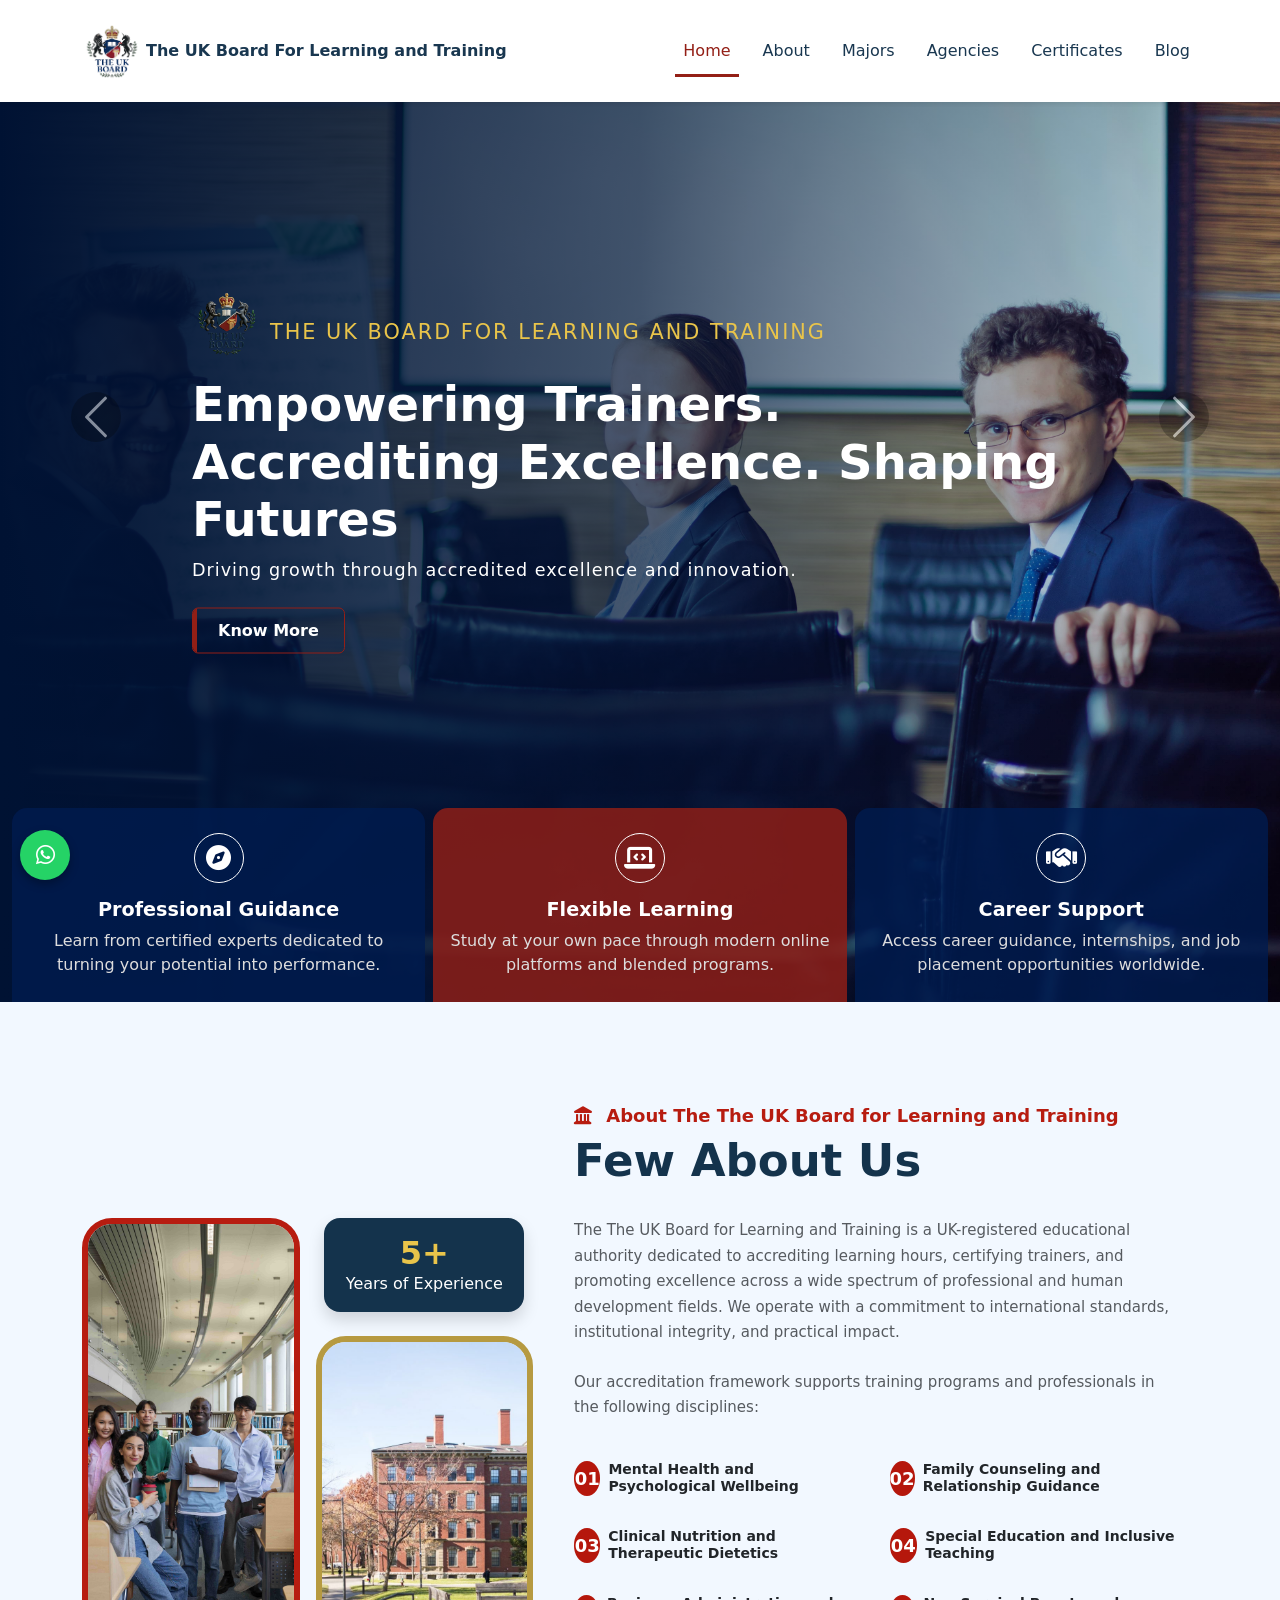
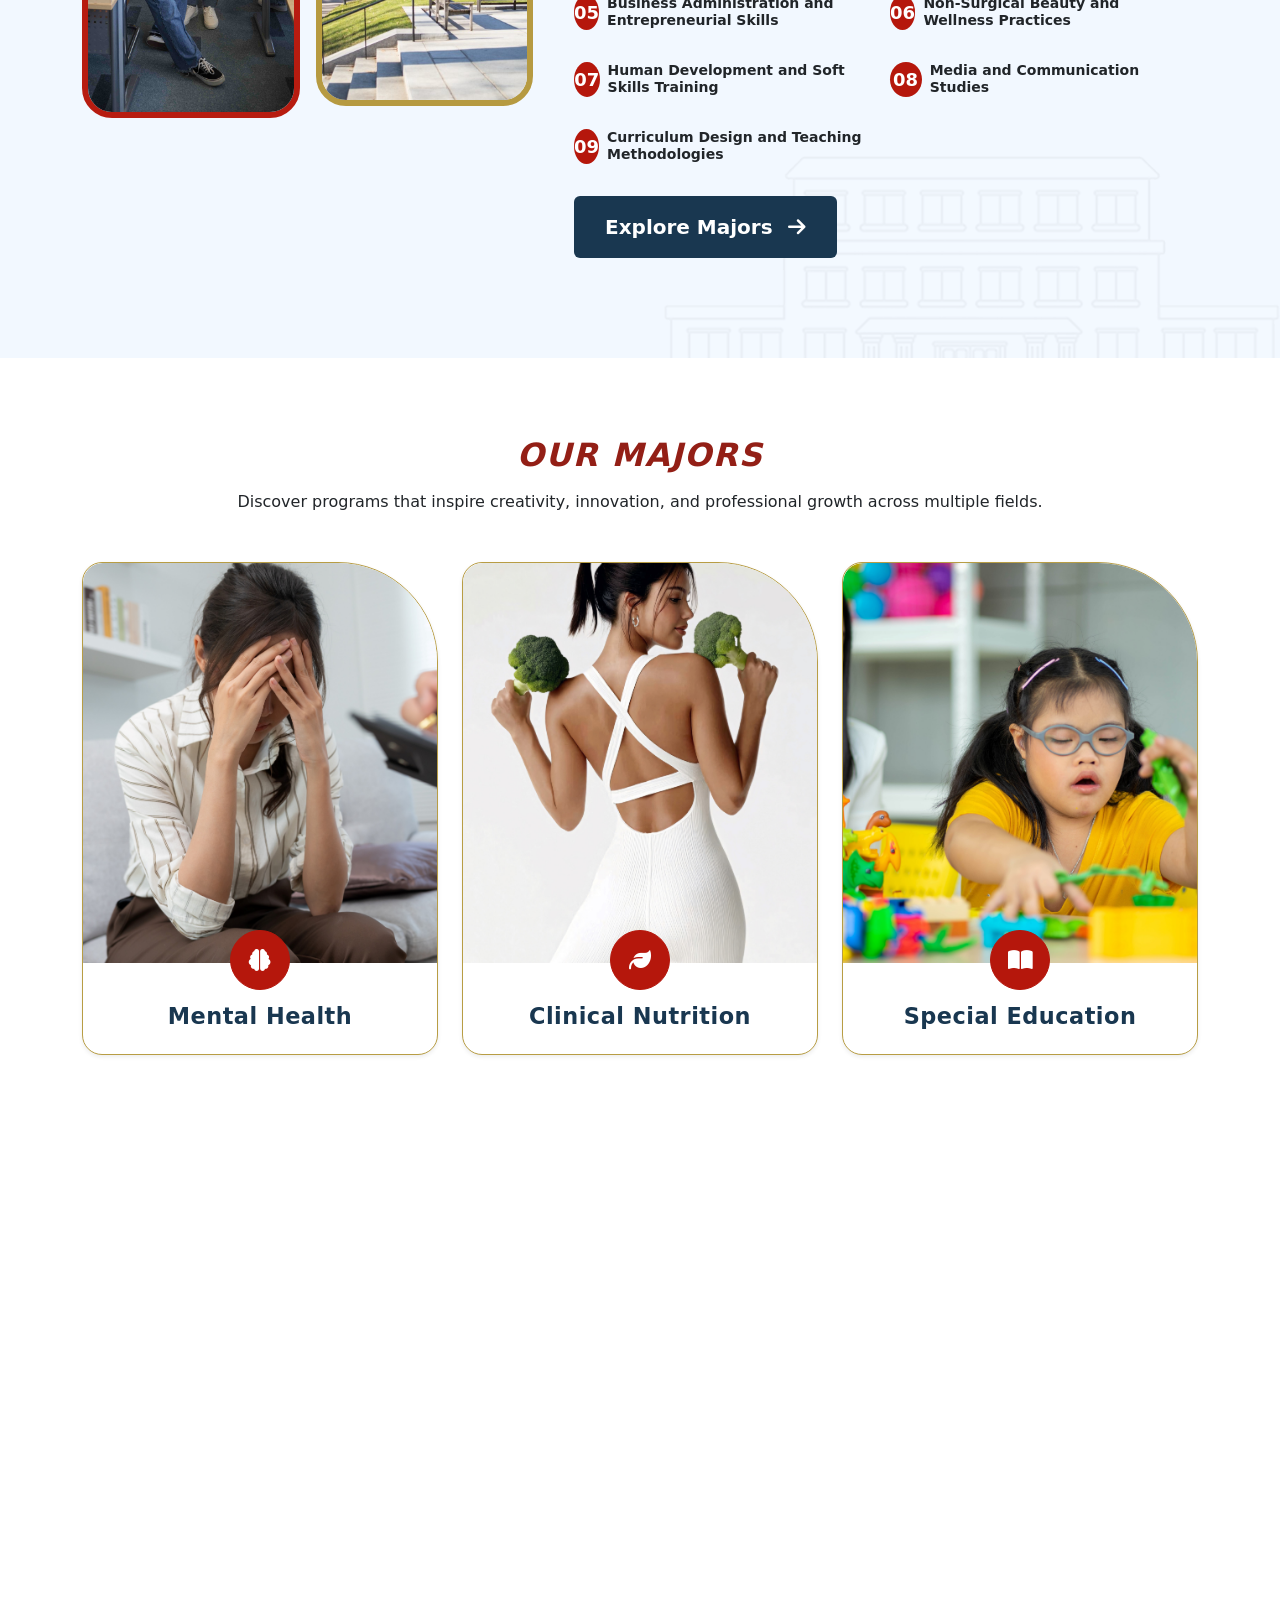
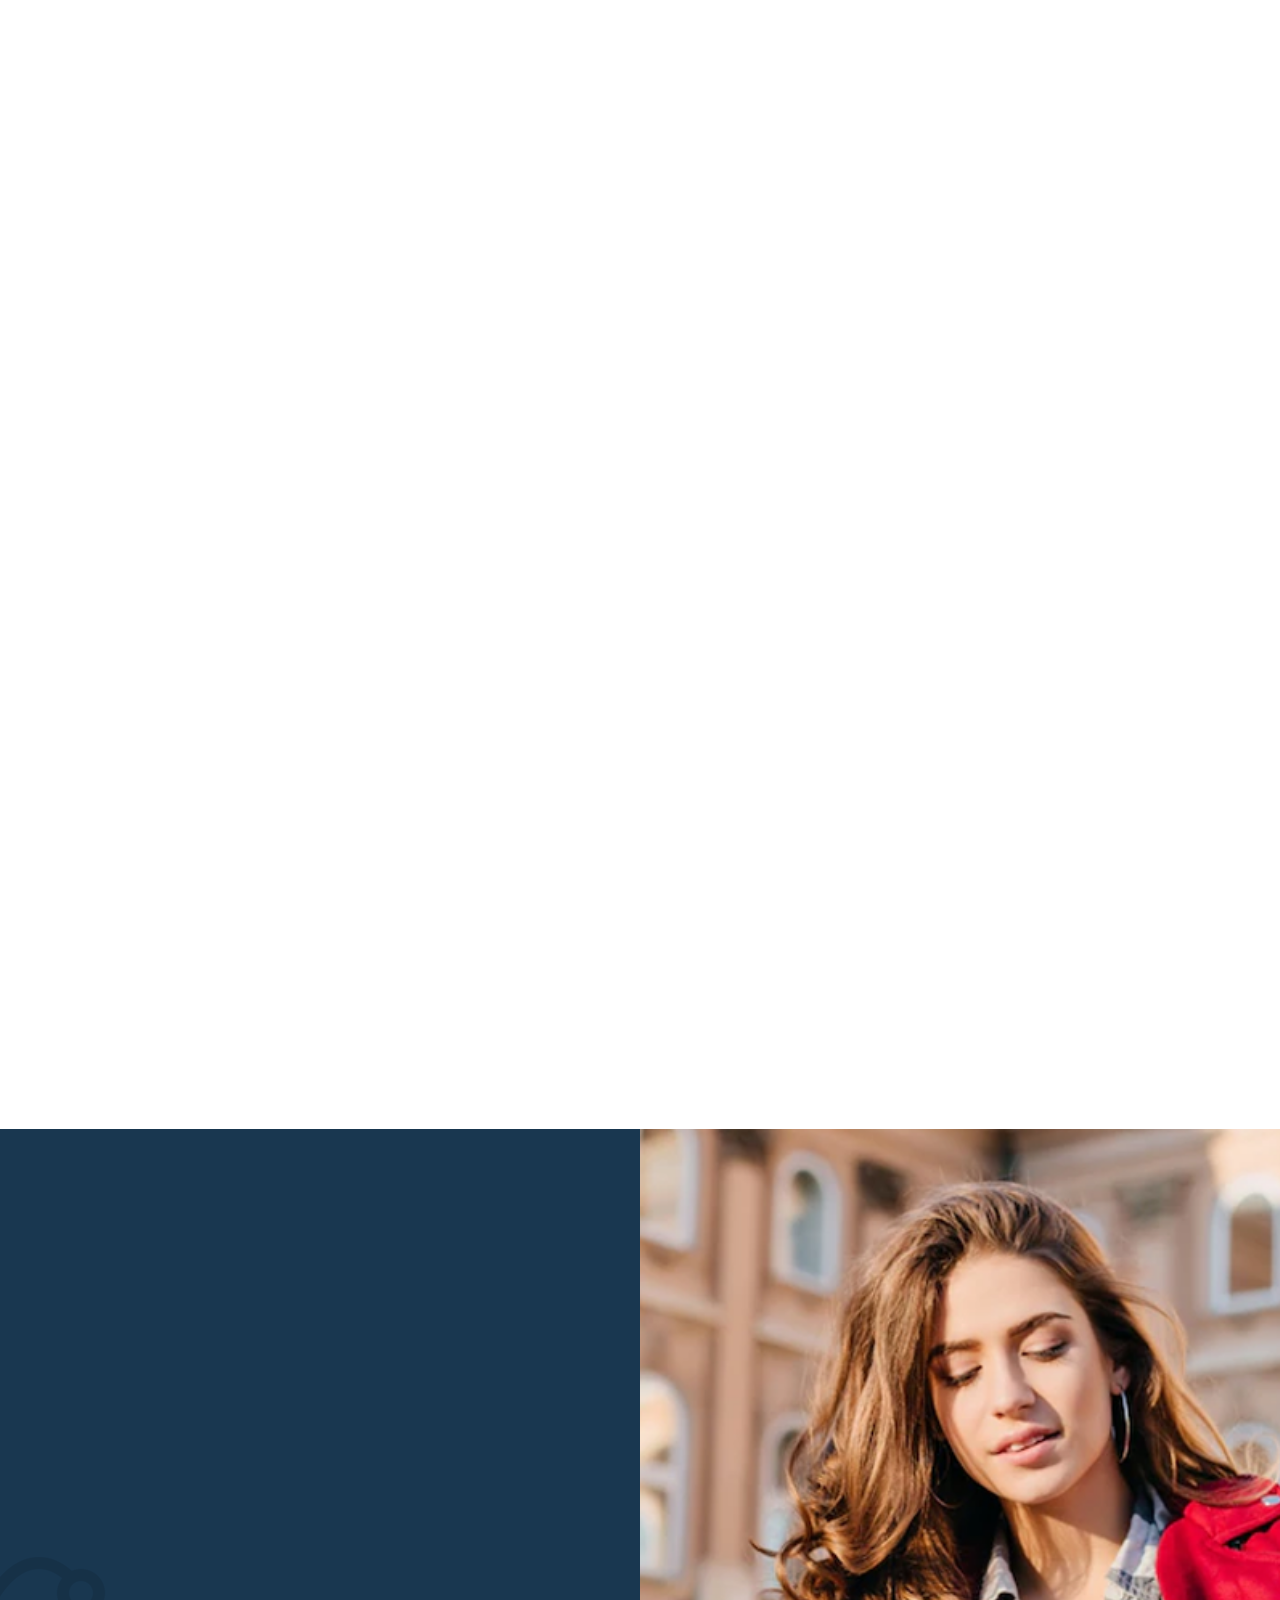
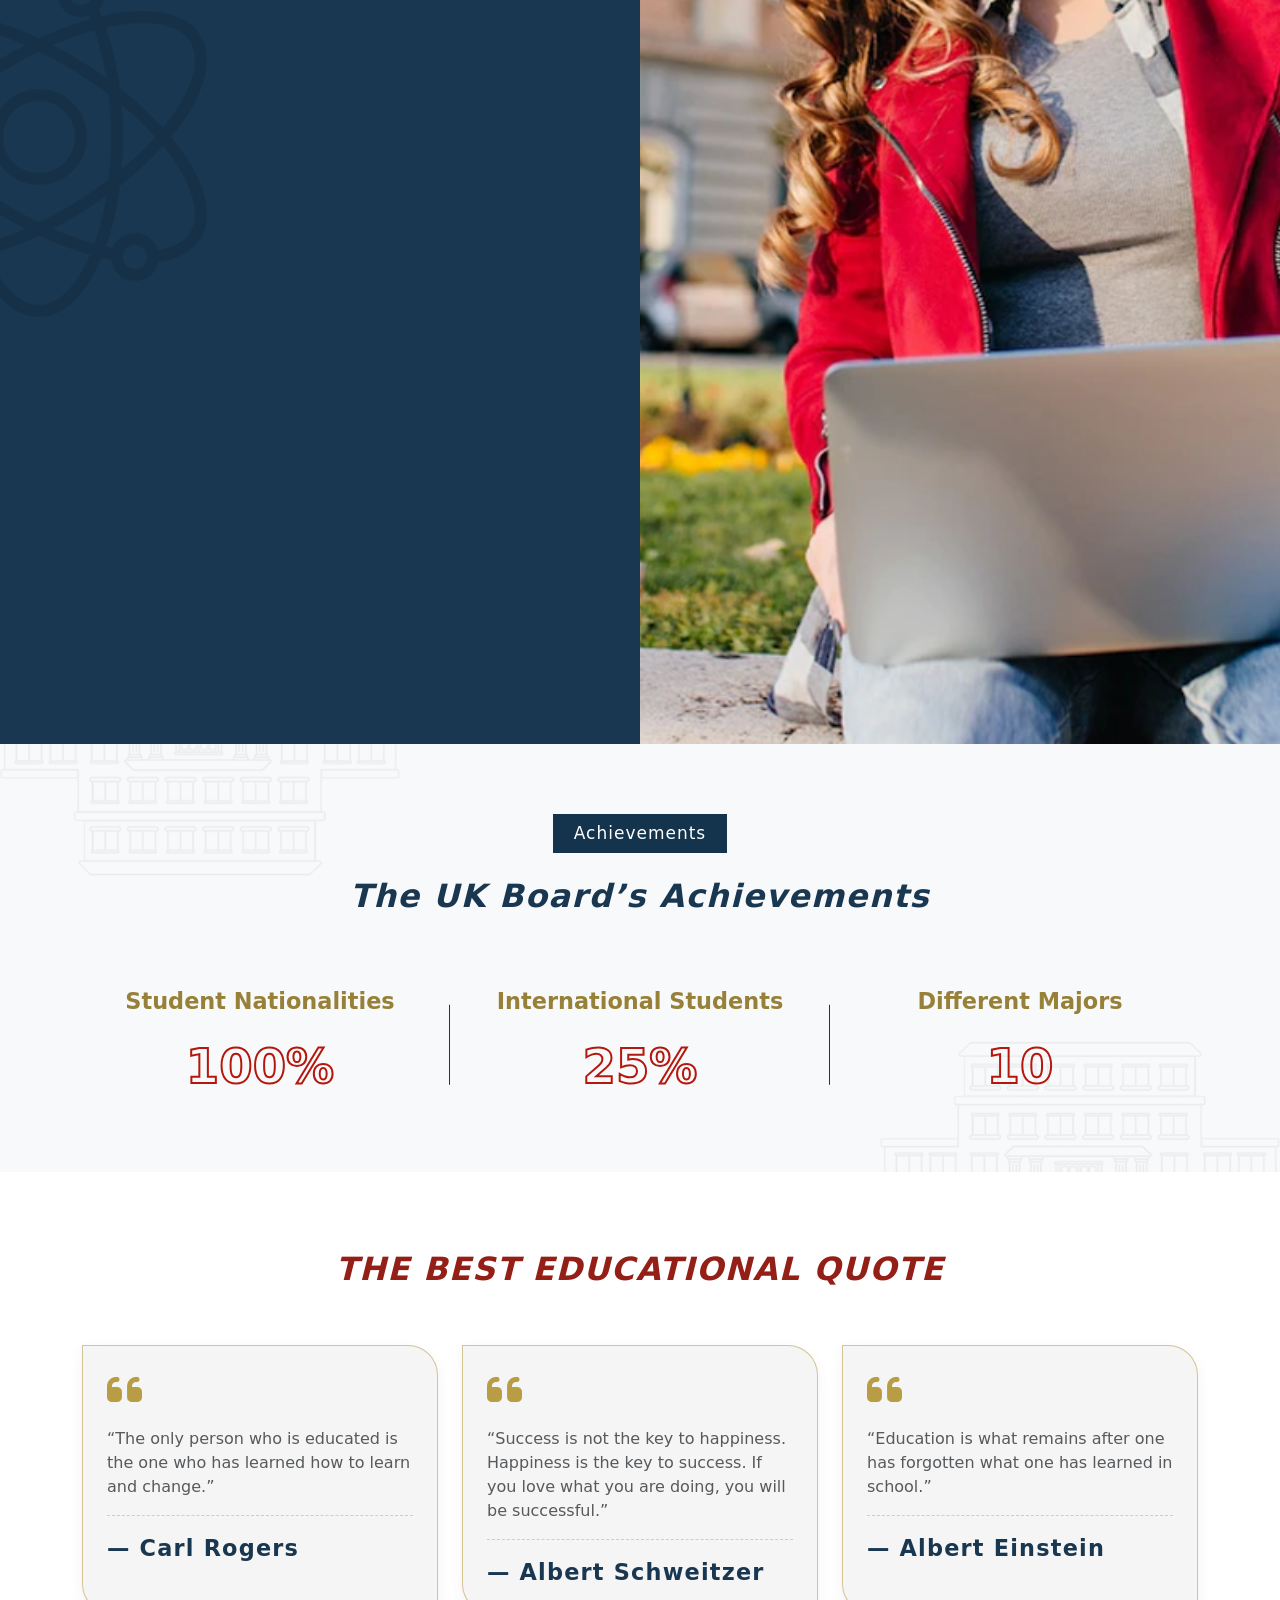
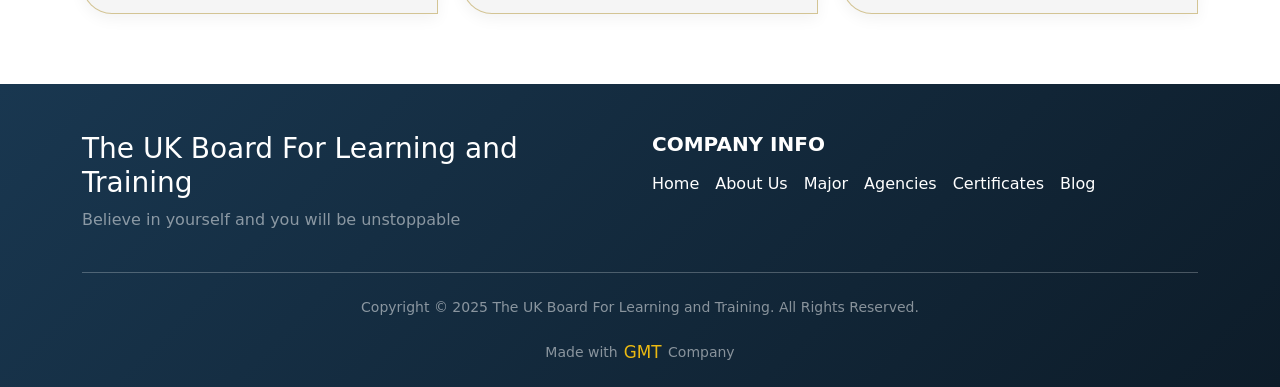
==== commit f76d2cdf: "bran-name edit commit" ====
--- a/index.html
+++ b/index.html
@@ -596,7 +596,7 @@
     <section class="features">
       <div class="container-fluid">
         <div class="row align-items-center">
-          <div class="col-lg-6 text-white p-5 feature-left">
+          <div class="col-lg-6 text-white p-2 p-md-5 feature-left">
             <h2 class="fw-bold text-center mb-3 title text-white fst-italic" data-aos="fade-up" data-aos-delay="100">
               Reasons To Choose Us</h2>
             <p class="text-white mb-5 text-center" data-aos="fade-up" data-aos-delay="100">
--- a/css/main.css
+++ b/css/main.css
@@ -31,7 +31,9 @@
 .navbar-brand span {
   color: #193750;
   font-weight: bold;
-}
+  font-size: 10px;
+}
+
 
 .navbar-nav .nav-link {
   color: #193750;
@@ -295,10 +297,11 @@
   padding: 0px 17px;
  }
  .about-section .content small{
-  font-size: 18px;
+  font-size: 11px;
   font-weight: 700;
   color: #b71c10;
  }
+
   .about-section .content  h2{
     color: #14334c;
     font-size: 45px;
@@ -428,9 +431,21 @@
   }
 }
 .feature-left h3{
-  font-size: 28px;
+  font-size: 16px;
   letter-spacing: 0.5px;
   color: #eec43c;
+}
+ @media screen and (min-width:540px) {
+  .navbar-brand span {
+  font-size: 16px;
+}
+ .about-section .content small{
+  font-size: 18px;
+ }
+ .feature-left h3{
+  font-size: 28px;
+
+}
 }
 .feature-left p{
   max-width: 90%;
@@ -464,68 +479,6 @@
 }
 
 /* End Features */
-/* start team */
-.team-section{
-  background-image: url(../images/team-bg.png);
-  background-repeat: no-repeat;
-  background-position: right bottom;
-}
-.team-card {
- text-align: center;
-    padding: 50px 30px;
-    background-color: #163c5b07;
-    border: 1px solid #E0E5EB;
-    border-radius: 35px 0px 35px 0px;
-        transition: all 0.3s ease-in-out;
-
-}
-.team-card .team-thumb-wrap {
-    height: 200px;
-    width: 200px;
-    border: 1px solid #E0E5EB;
-    border-radius: 50%;
-    display: flex;
-    align-items: center;
-    justify-content: center;
-    margin: 0 auto;
-    margin-bottom: 20px;
-    transition: all 0.3s ease-in-out;
-}
-.team-card:hover{
- border: 1px solid #b89d44; 
-}
-.team-card .team-thumb-wrap img {
-    height: 172px;
-    width: 172px;
-    border-radius: 50%;
-    object-fit: cover;
-}
-.team-card:hover .team-thumb-wrap{
-  border: 1px solid #b5170c;
-}
-.team-card .social-list a {
-    text-decoration: none;
-    color:#b69a41 ;
-    height: 40px;
-    width: 40px;
-    border: 1px solid #E0E5EB;
-    border-radius: 50%;
-    display: flex;
-    align-items: center;
-    justify-content: center;
-    transition: all 0.3s ease-in-out;
-
-}
-.team-card .social-list a:hover {
-color: white;
-background-color: #b69a41;
-border: 1px solid #b69a41;
-}
-.team-card p{
-  color: #b5170c;
-  font-weight: 500;
-}
-/* end team */
 
 /* start achievements */
 .achievement-section {
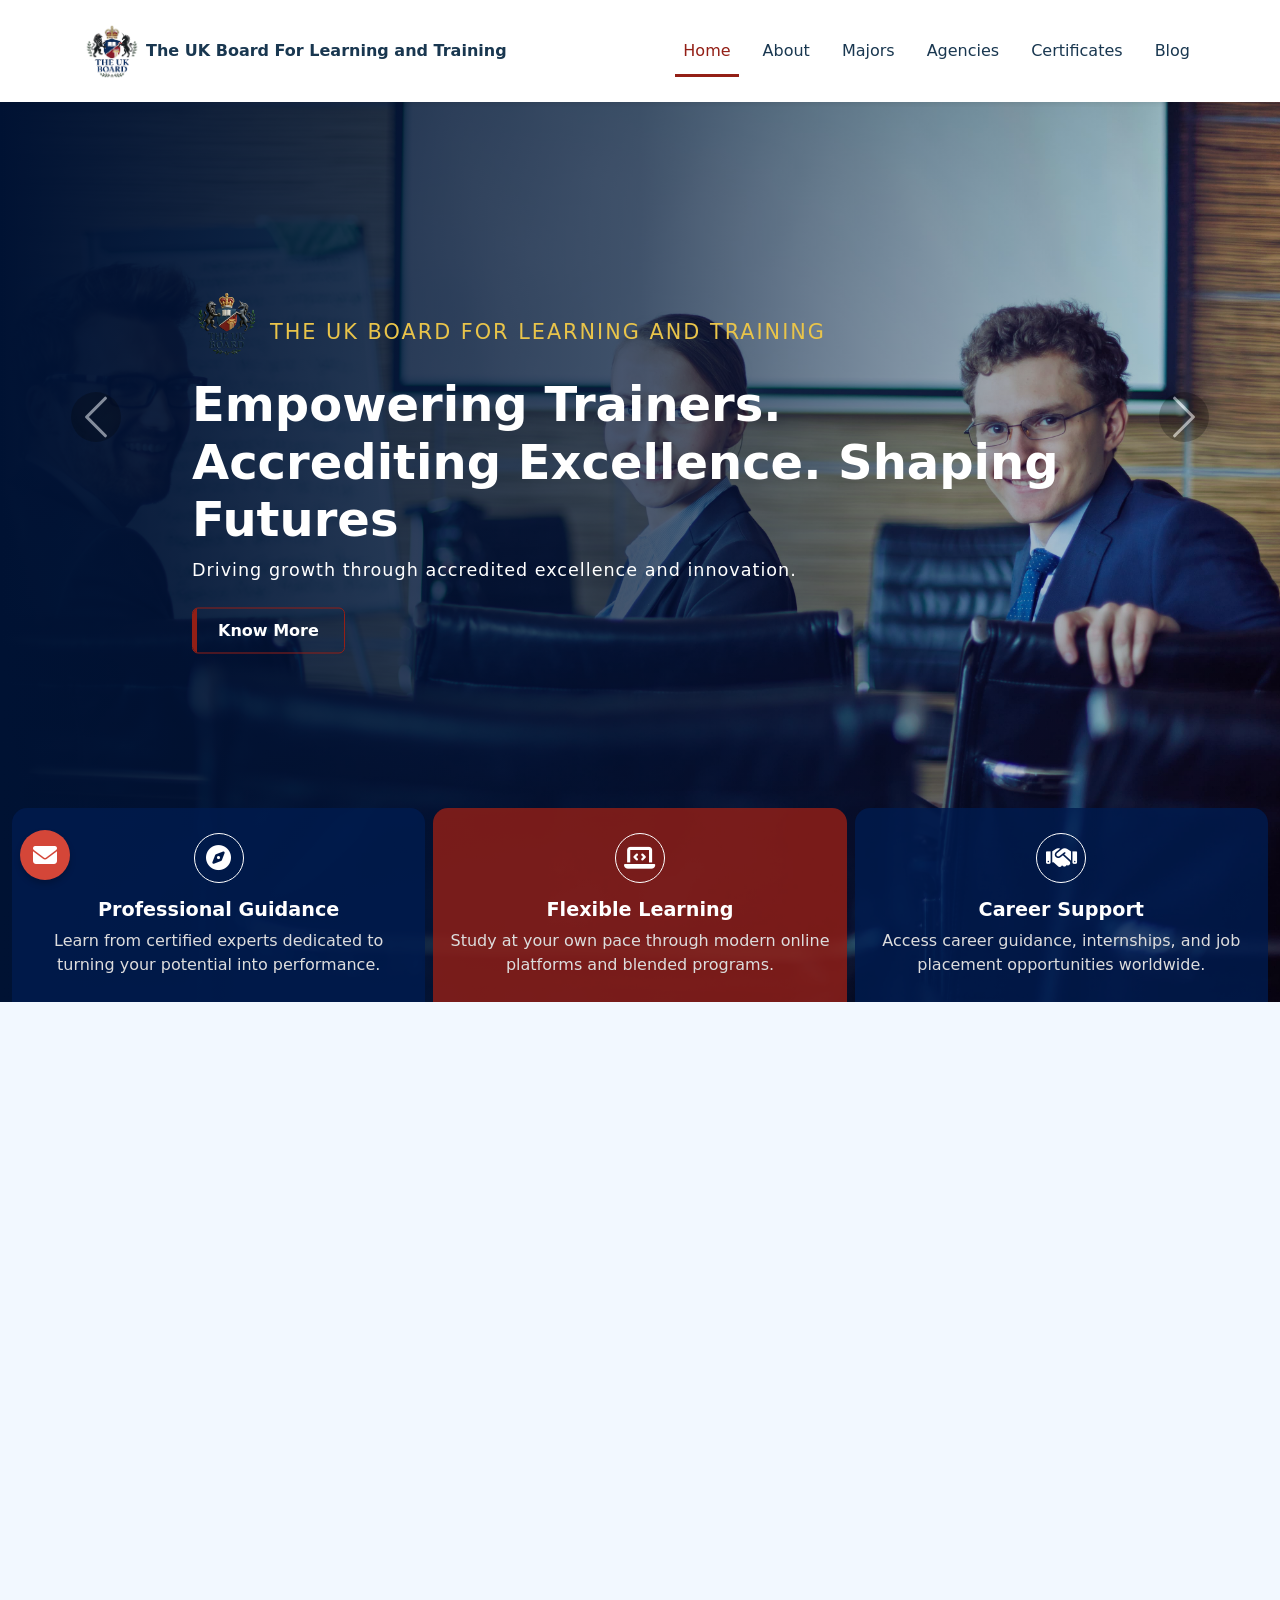
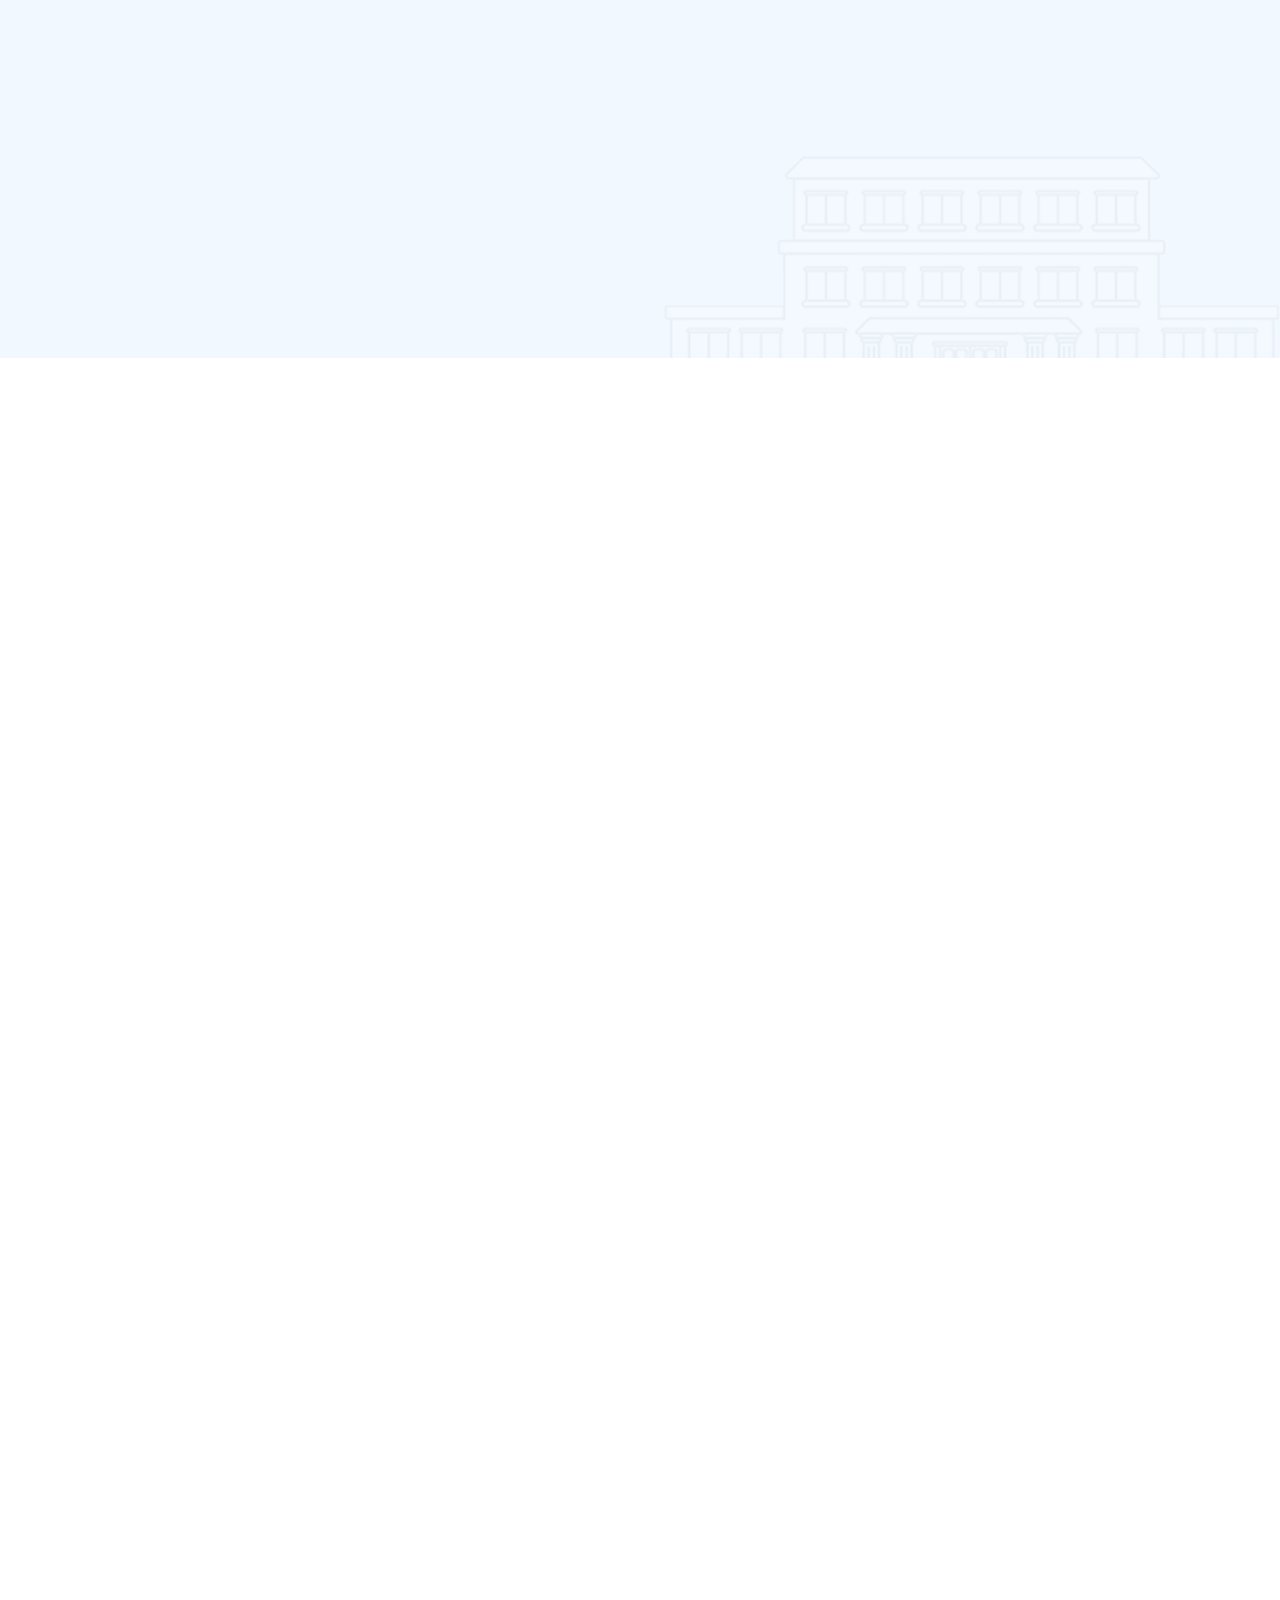
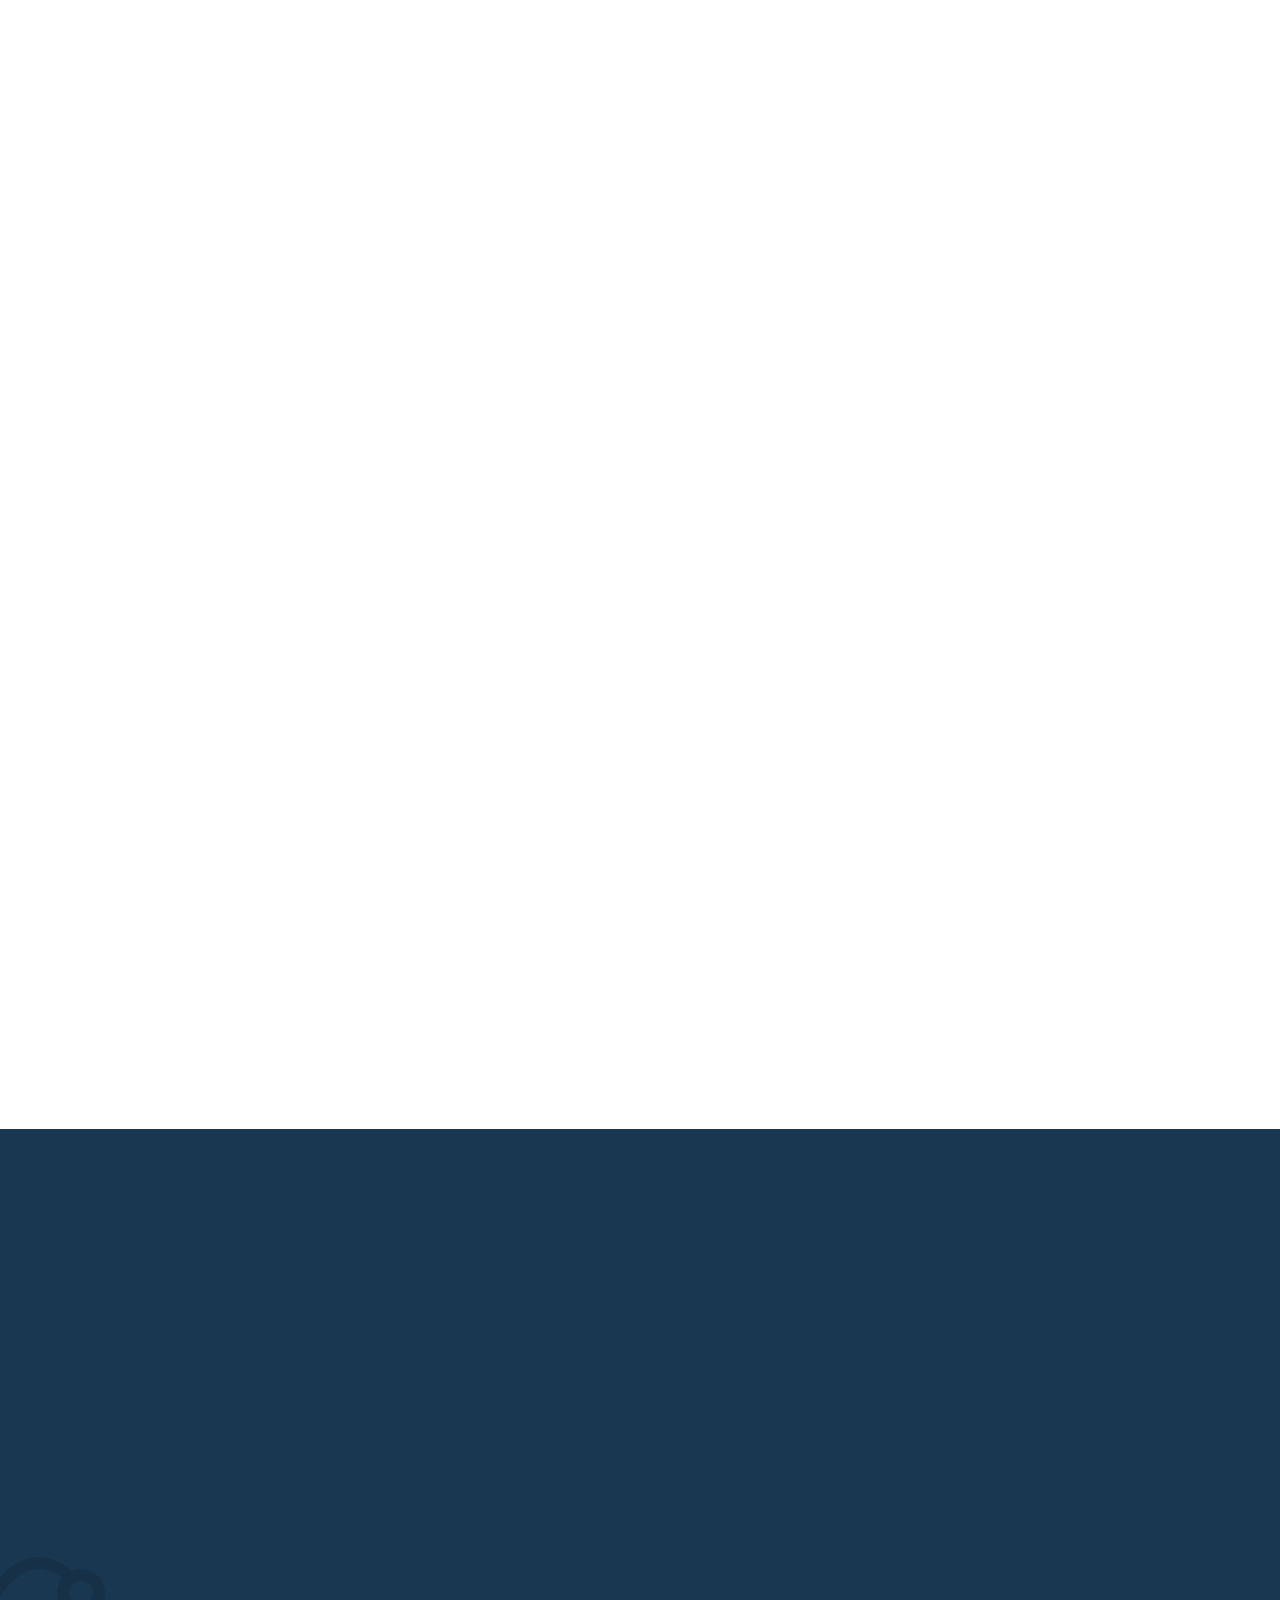
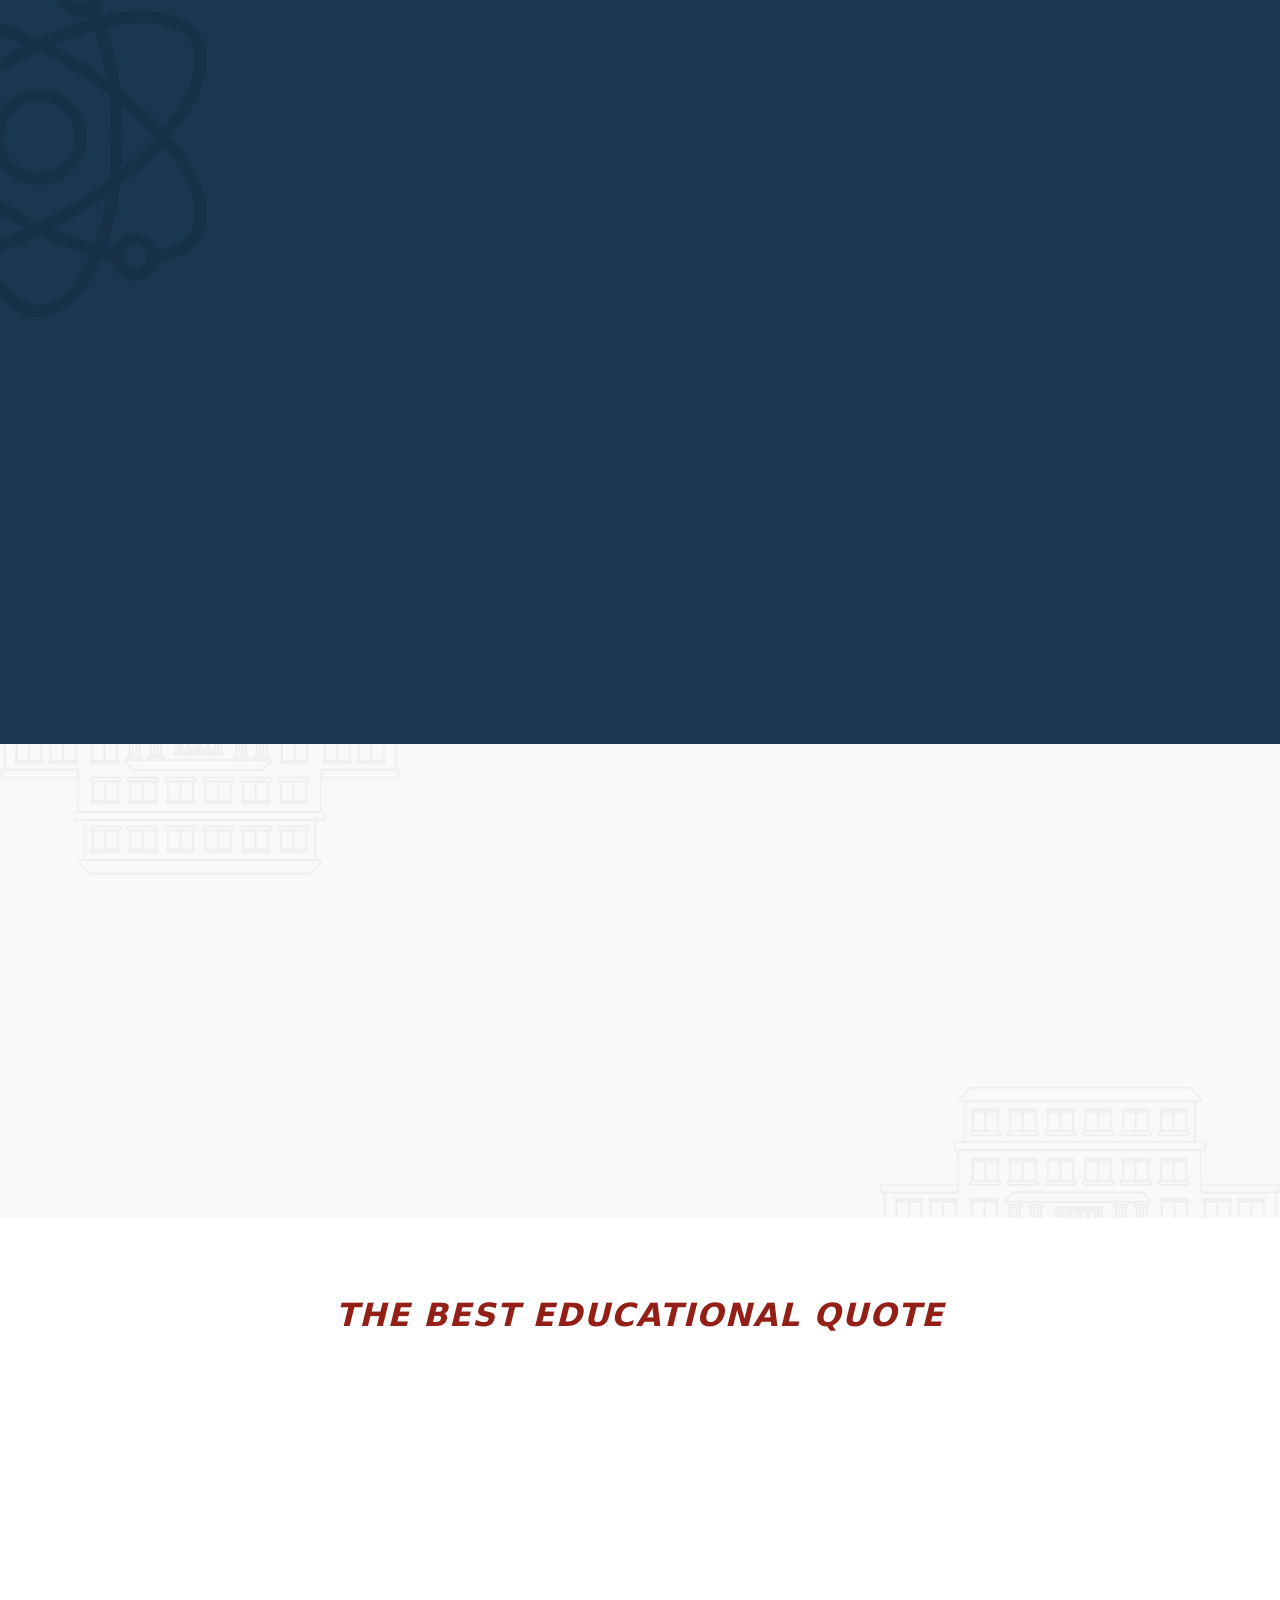
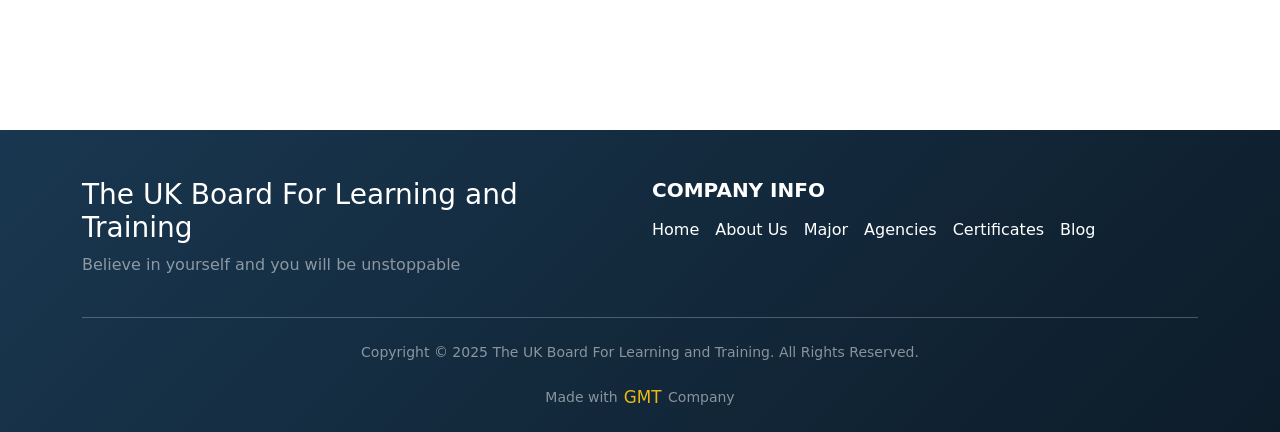
==== commit bd57ddbf: "final edit commit" ====
--- a/index.html
+++ b/index.html
@@ -415,7 +415,8 @@
     <section class="services section-padding" id="majors">
       <div class="container">
         <h2 class="text-center mb-2 title fst-italic" data-aos="fade-up" data-aos-delay="100">Our Majors</h2>
-        <p class="text-center mb-5" data-aos="fade-up" data-aos-delay="100"> Discover programs that inspire creativity, innovation, and professional growth
+        <p class="text-center mb-5" data-aos="fade-up" data-aos-delay="100"> Discover programs that inspire creativity,
+          innovation, and professional growth
           across multiple fields.</p>
         <div class="row g-4">
           <div class="col-xl-4 col-md-6" data-aos="fade-up" data-aos-delay="100">
@@ -673,28 +674,36 @@
         </div>
         <div class="row g-4 mt-4 justify-content-center text-center">
           <!-- Box 1 -->
-          <div class="col-md-4 d-flex flex-column align-items-center position-relative" data-aos="fade-up"
-            data-aos-delay="100">
-            <h5 class="stat-title mb-3">Student Nationalities</h5>
-            <p class="stat-number mb-0">100%</p>
-            <div class="divider d-none d-md-block"></div>
+          <div class="col-md-6 col-lg-3" data-aos="fade-up" data-aos-delay="100">
+            <div class="counter-box float-box-second">
+              <h3 class="counter" data-target="235">0</h3>
+              <small>Staffs</small>
+            </div>
+
           </div>
 
           <!-- Box 2 -->
-          <div class="col-md-4 d-flex flex-column align-items-center position-relative" data-aos="fade-up"
-            data-aos-delay="100">
-            <h5 class="stat-title mb-3">International Students</h5>
-            <p class="stat-number mb-0">25%</p>
-            <div class="divider d-none d-md-block"></div>
-          </div>
-
-          <!-- Box 3 -->
-          <div class="col-md-4 d-flex flex-column align-items-center" data-aos="fade-up" data-aos-delay="100">
-            <h5 class="stat-title mb-3">Different Majors</h5>
-            <p class="stat-number mb-0">10</p>
-          </div>
-
-        </div>
+          <div class="col-md-6 col-lg-3 " data-aos="fade-up" data-aos-delay="100">
+            <div class="counter-box float-box-first">
+              <h3 class="counter" data-target="14345">0</h3>
+              <small>Students</small>
+            </div>
+
+          </div>
+          <div class="col-md-6 col-lg-3" data-aos="fade-up" data-aos-delay="100">
+            <div class="counter-box float-box-first">
+              <h3 class="counter" data-target="577">0</h3>
+              <small>Courses</small>
+            </div>
+          </div>
+          <div class="col-md-6 col-lg-3" data-aos="fade-up" data-aos-delay="100">
+            <div class="counter-box float-box-second">
+              <h3 class="counter" data-target="2874">0</h3>
+              <small>Projects</small>
+            </div>
+          </div>
+        </div>
+      </div>
       </div>
     </section>
     <section class="testimonial-alt section-padding">
@@ -780,8 +789,9 @@
     <i class="fas fa-arrow-up" aria-hidden="true"></i>
   </button>
   <div class="fixed-contact-buttons">
-    <a href="#" target="_blank" class="whatsapp-button" aria-label="Chat on WhatsApp">
-      <i class="fab fa-whatsapp"></i>
+    <a href="https://mail.google.com/mail/?view=cm&fs=1&to=info@yourdomain.com" target="_blank" class="email-button"
+      aria-label="Send Email">
+      <i class="fas fa-envelope"></i>
     </a>
   </div>
 
--- a/css/main.css
+++ b/css/main.css
@@ -389,7 +389,31 @@
 }
 
 /* end services */
-
+/* counter */
+.counter-box {
+  background-color: #193750;
+  color: #fff;
+  padding: 30px;
+  height: 160px;
+  border-radius: 12px;
+  box-shadow: 8px 8px 20px rgba(0,0,0,0.1);
+  text-align: center;
+  position: relative;
+  transition: transform 0.3s ease;
+}
+.counter-box h3 {
+  font-size: 2.5rem;
+  margin-top: 10px;
+  color: #ffd446;
+  font-weight: bold;
+}
+
+.counter-box small {
+  font-size: 0.75rem;
+  color: #e0e0e0;
+  text-transform: uppercase;
+  line-height: 1.4;
+}
 /* start Features */
 .features {
   background-color: #193750;
@@ -798,22 +822,24 @@
   gap: 15px;
   z-index: 1050;
 }
-.whatsapp-button{
+.email-button {
+  position: fixed;
+  bottom: 20px;
+  left: 20px;
+  background-color: #d44638; 
+  color: #fff;
+  font-size: 24px;
+  border-radius: 50%;
   width: 50px;
   height: 50px;
-  border-radius: 50%;
-  background-color: #25D366; 
-  color: white;
   display: flex;
   align-items: center;
   justify-content: center;
   text-decoration: none;
-  box-shadow: 0 4px 10px rgba(0, 0, 0, 0.3);
-  font-size: 22px;
+  box-shadow: 0 4px 6px rgba(0, 0, 0, 0.2);
   transition: background-color 0.3s ease;
 }
 
-
-.whatsapp-button:hover {
-  background-color: #1da851;
+.email-button:hover {
+  background-color: #b23121;
 }
